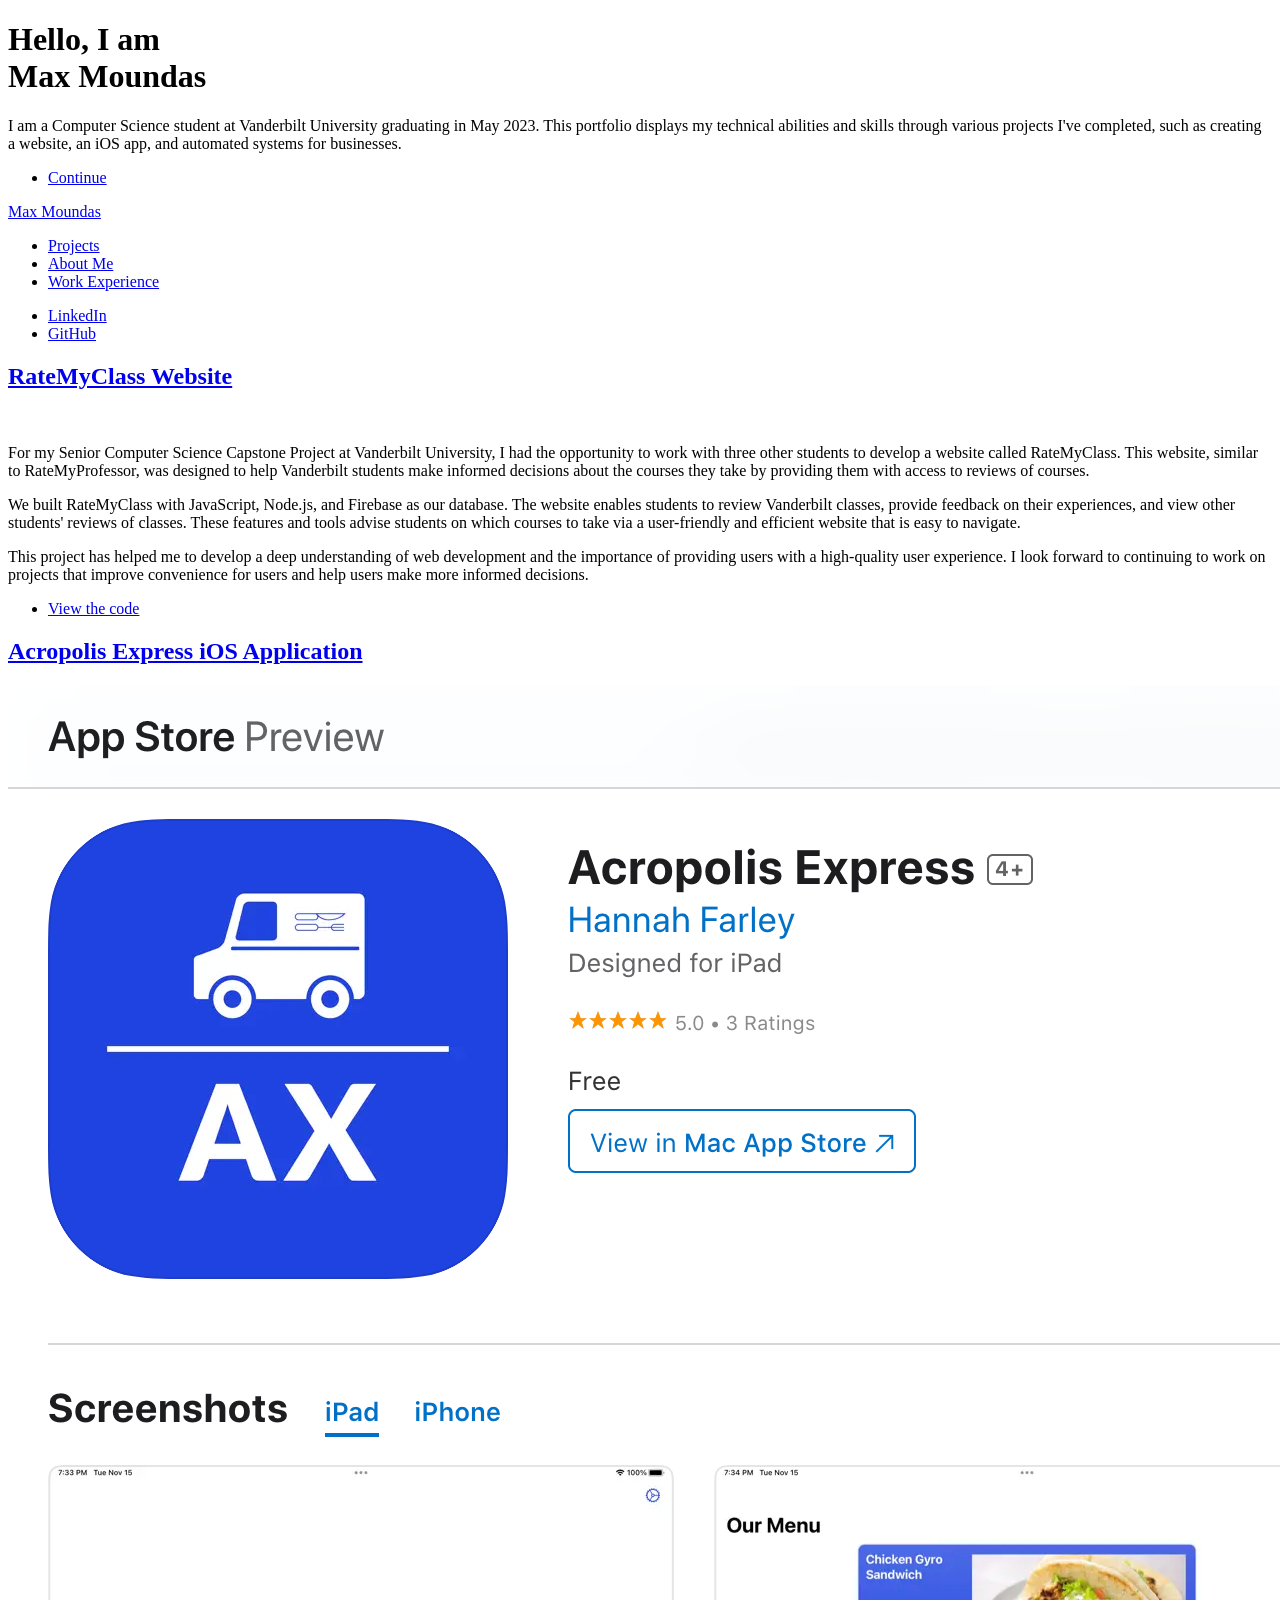
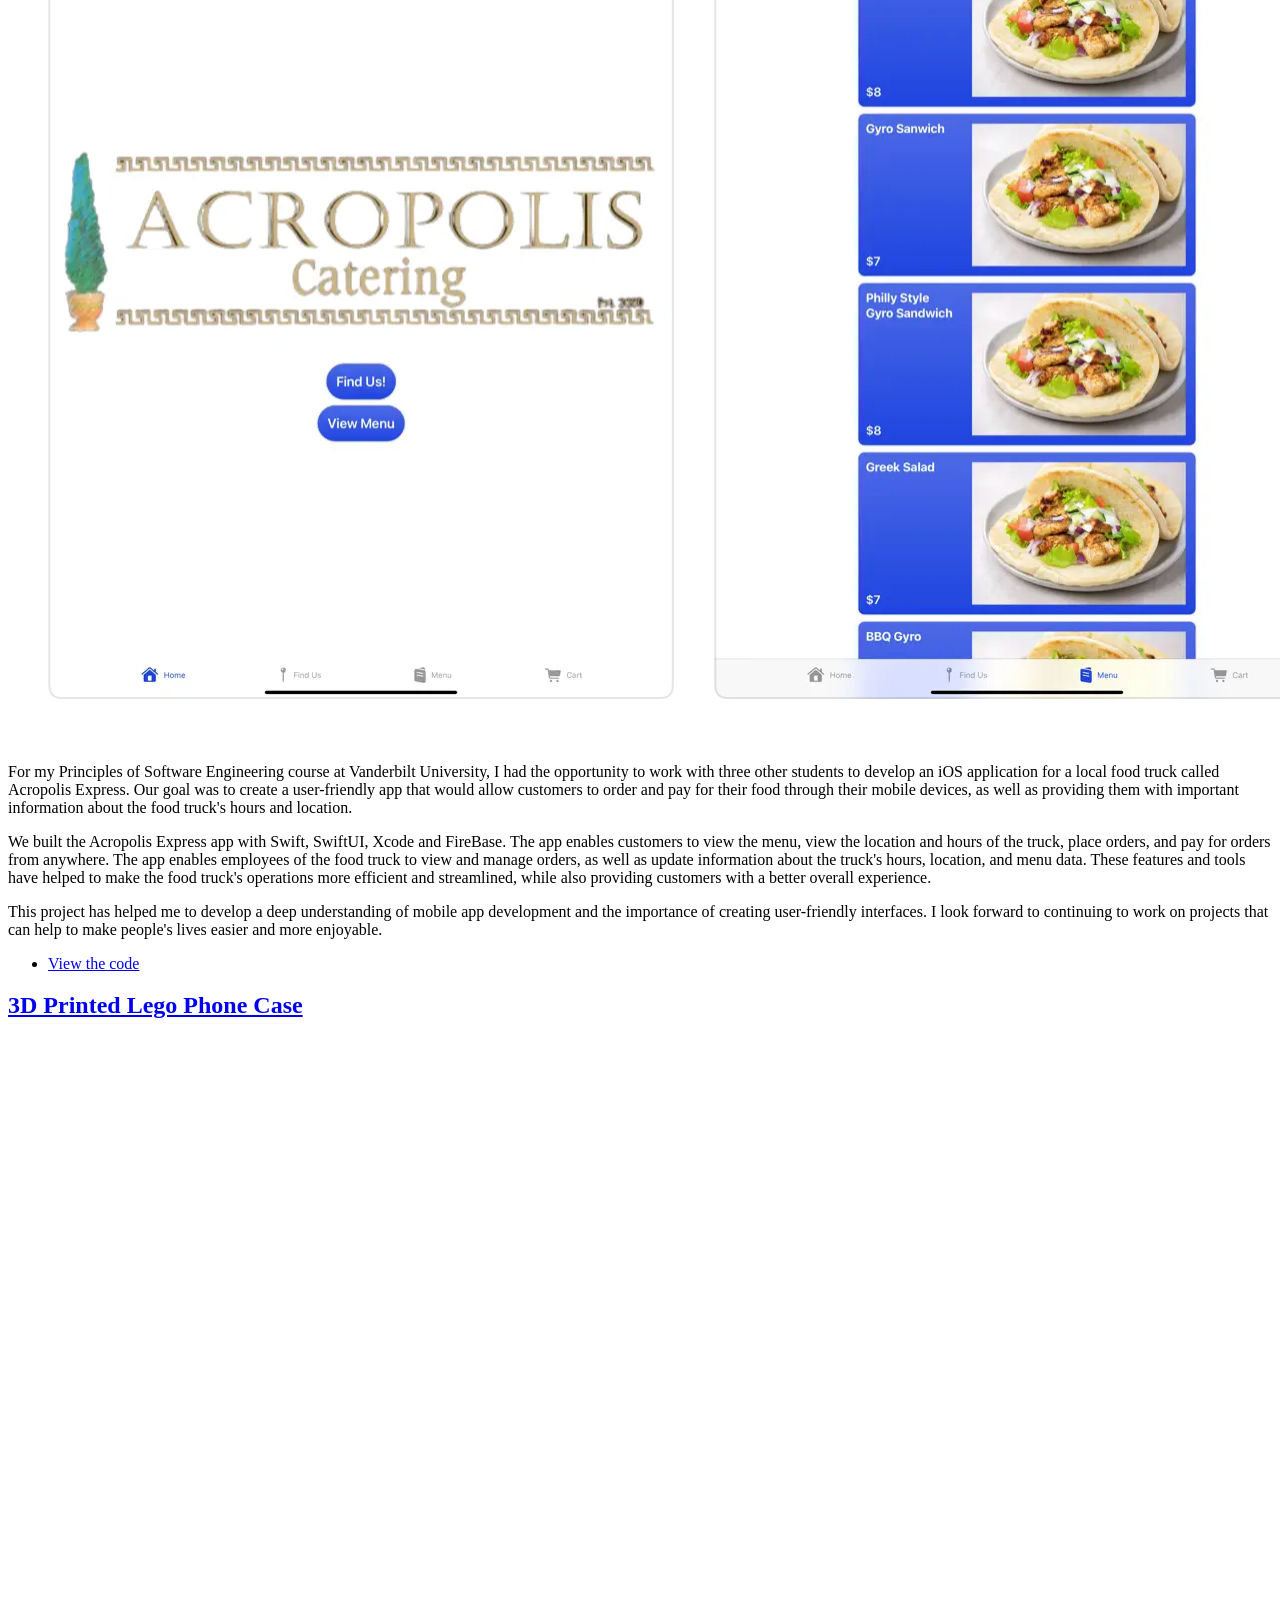
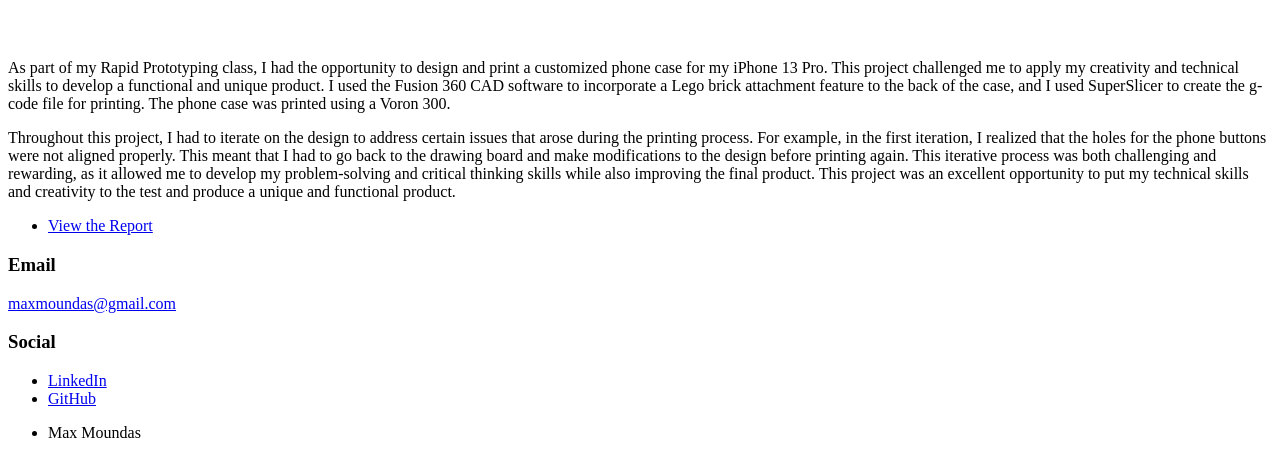
==== index.html @ 49ea4715 "formatted CAD and improved wording" ====
<!DOCTYPE HTML>
<!--
	Massively by HTML5 UP
	html5up.net | @ajlkn
	Free for personal and commercial use under the CCA 3.0 license (html5up.net/license)
-->
<html>
	<head>
		<title>Max Moundas</title>
		<meta charset="utf-8" />
		<meta name="viewport" content="width=device-width, initial-scale=1, user-scalable=no" />
		<link rel="stylesheet" href="assets/css/main.css" />
		<noscript><link rel="stylesheet" href="assets/css/noscript.css" /></noscript>
	</head>
	<body class="is-preload">

		<!-- Wrapper -->
			<div id="wrapper" class="fade-in">

				<!-- Intro -->
					<div id="intro">
						<h1>Hello, I am<br />
						Max Moundas</h1>
						<p>I am a Computer Science student at Vanderbilt University graduating in May 2023. This portfolio displays my technical abilities and skills through various projects I've completed, such as creating a website, an iOS app, and automated systems for businesses.</p>
						<ul class="actions">
							<li><a href="#header" class="button icon solid solo fa-arrow-down scrolly">Continue</a></li>
						</ul>
					</div>

				<!-- Header -->
					<header id="header">
						<a href="index.html" class="logo">Max Moundas</a>
					</header>

				<!-- Nav -->
					<nav id="nav">
						<ul class="links">
							<li class="active"><a href="index.html">Projects</a></li>
							<li><a href="aboutme.html">About Me</a></li>
							<li><a href="workexperience.html">Work Experience</a></li>
						</ul>
						<ul class="icons">
							<li><a href="https://www.linkedin.com/in/maxmoundas/" class="icon brands fa-linkedin"><span class="label">LinkedIn</span></a></li>
							<li><a href="https://github.com/maxmoundas" class="icon brands fa-github"><span class="label">GitHub</span></a></li>
						</ul>
					</nav>

				<!-- Main -->
					<div id="main">

						<!-- Featured Post -->
							<article class="post featured">
								<header class="major">
									<h2><a href="https://ratemyvandycourse.web.app/">RateMyClass Website</a></h2>
								</header>
								<a href="https://ratemyvandycourse.web.app/" class="image main"><img src="images/RateMyClassScreenShot.png" alt="" /></a>
								<p>For my Senior Computer Science Capstone Project at Vanderbilt University, I had the opportunity to work with three other students to develop a website called RateMyClass. This website, similar to RateMyProfessor, was designed to help Vanderbilt students make informed decisions about the courses they take by providing them with access to reviews of courses.</p>
								<p>We built RateMyClass with JavaScript, Node.js, and Firebase as our database. The website enables students to review Vanderbilt classes, provide feedback on their experiences, and view other students' reviews of classes. These features and tools advise students on which courses to take via a user-friendly and efficient website that is easy to navigate.</p>
								<p>This project has helped me to develop a deep understanding of web development and the importance of providing users with a high-quality user experience. I look forward to continuing to work on projects that improve convenience for users and help users make more informed decisions.</p>
								<ul class="actions special">
									<li><a href="https://github.com/alypriolo/ratemyclass" class="button large">View the code</a></li>
								</ul>
							</article>

							<article class="post featured">
								<header class="major">
									<h2><a href="https://apps.apple.com/us/app/acropolis-express/id6444456613">Acropolis Express iOS Application</a></h2>
								</header>
								<a href="https://apps.apple.com/us/app/acropolis-express/id6444456613" class="image main"><img src="images/AcropolisExpressScreenShot.png" alt="" /></a>
								<p>For my Principles of Software Engineering course at Vanderbilt University, I had the opportunity to work with three other students to develop an iOS application for a local food truck called Acropolis Express. Our goal was to create a user-friendly app that would allow customers to order and pay for their food through their mobile devices, as well as providing them with important information about the food truck's hours and location.</p>
								<p>We built the Acropolis Express app with Swift, SwiftUI, Xcode and FireBase. The app enables customers to view the menu, view the location and hours of the truck, place orders, and pay for orders from anywhere. The app enables employees of the food truck to view and manage orders, as well as update information about the truck's hours, location, and menu data. These features and tools have helped to make the food truck's operations more efficient and streamlined, while also providing customers with a better overall experience.</p>
								<p>This project has helped me to develop a deep understanding of mobile app development and the importance of creating user-friendly interfaces. I look forward to continuing to work on projects that can help to make people's lives easier and more enjoyable.</p>
								<ul class="actions special">
									<li><a href="https://github.com/hfarley/Acropolis_Express_App" class="button large">View the code</a></li>
								</ul>
							</article>

							<article class="post featured">
								<header class="major">
									<h2><a href="https://docs.google.com/document/d/10LtZN_5JZaKkU7zZ_h1ALImZMbZZ4rfSUXHyV67yvjk/edit?usp=sharing">3D Printed Lego Phone Case</a></h2>
								</header>
								<a class="image main"><iframe src="https://vanderbilt999.autodesk360.com/shares/public/SHd38bfQT1fb47330c992ba8ae84c3491966?mode=embed" width="800" height="600" allowfullscreen="true" webkitallowfullscreen="true" mozallowfullscreen="true"  frameborder="0"></iframe></a>
								<p>As part of my Rapid Prototyping class, I had the opportunity to design and print a customized phone case for my iPhone 13 Pro. This project challenged me to apply my creativity and technical skills to develop a functional and unique product. I used the Fusion 360 CAD software to incorporate a Lego brick attachment feature to the back of the case, and I used SuperSlicer to create the g-code file for printing. The phone case was printed using a Voron 300.</p>
								<p>Throughout this project, I had to iterate on the design to address certain issues that arose during the printing process. For example, in the first iteration, I realized that the holes for the phone buttons were not aligned properly. This meant that I had to go back to the drawing board and make modifications to the design before printing again. This iterative process was both challenging and rewarding, as it allowed me to develop my problem-solving and critical thinking skills while also improving the final product. This project was an excellent opportunity to put my technical skills and creativity to the test and produce a unique and functional product.</p>
								<ul class="actions special">
									<li><a href="https://docs.google.com/document/d/10LtZN_5JZaKkU7zZ_h1ALImZMbZZ4rfSUXHyV67yvjk/edit?usp=sharing" class="button large">View the Report</a></li>
								</ul>
							</article>
					</div>

				<!-- Footer -->
				<footer id="footer">
					<section class="split contact">
						<section>
							<h3>Email</h3>
							<p><a href="mailto:maxmoundas@gmail.com">maxmoundas@gmail.com</a></p>
						</section>
						<section>
							<h3>Social</h3>
							<ul class="icons alt">
								<li><a href="https://www.linkedin.com/in/maxmoundas/" class="icon brands fa-linkedin"><span class="label">LinkedIn</span></a></li>
								<li><a href="https://github.com/maxmoundas" class="icon brands fa-github"><span class="label">GitHub</span></a></li>
							</ul>
						</section>
					</section>
				</footer>

				<!-- Copyright -->
					<div id="copyright">
						<ul><li>Max Moundas</li></ul>
					</div>


		<!-- Scripts -->
			<script src="assets/js/jquery.min.js"></script>
			<script src="assets/js/jquery.scrollex.min.js"></script>
			<script src="assets/js/jquery.scrolly.min.js"></script>
			<script src="assets/js/browser.min.js"></script>
			<script src="assets/js/breakpoints.min.js"></script>
			<script src="assets/js/util.js"></script>
			<script src="assets/js/main.js"></script>

	</body>
</html>
---- assets/css/main.css ----
@import url(fontawesome-all.min.css);
@import url("https://fonts.googleapis.com/css?family=Merriweather:300,700,300italic,700italic|Source+Sans+Pro:900");

/*
	Massively by HTML5 UP
	html5up.net | @ajlkn
	Free for personal and commercial use under the CCA 3.0 license (html5up.net/license)
*/

html, body, div, span, applet, object,
iframe, h1, h2, h3, h4, h5, h6, p, blockquote,
pre, a, abbr, acronym, address, big, cite,
code, del, dfn, em, img, ins, kbd, q, s, samp,
small, strike, strong, sub, sup, tt, var, b,
u, i, center, dl, dt, dd, ol, ul, li, fieldset,
form, label, legend, table, caption, tbody,
tfoot, thead, tr, th, td, article, aside,
canvas, details, embed, figure, figcaption,
footer, header, hgroup, menu, nav, output, ruby,
section, summary, time, mark, audio, video {
	margin: 0;
	padding: 0;
	border: 0;
	font-size: 100%;
	font: inherit;
	vertical-align: baseline;}

article, aside, details, figcaption, figure,
footer, header, hgroup, menu, nav, section {
	display: block;}

body {
	line-height: 1;
}

ol, ul {
	list-style: none;
}

blockquote, q {
	quotes: none;
}

	blockquote:before, blockquote:after, q:before, q:after {
		content: '';
		content: none;
	}

table {
	border-collapse: collapse;
	border-spacing: 0;
}

body {
	-webkit-text-size-adjust: none;
}

mark {
	background-color: transparent;
	color: inherit;
}

input::-moz-focus-inner {
	border: 0;
	padding: 0;
}

input, select, textarea {
	-moz-appearance: none;
	-webkit-appearance: none;
	-ms-appearance: none;
	appearance: none;
}

/* Basic */

	@-ms-viewport {
		width: device-width;
	}

	body {
		-ms-overflow-style: scrollbar;
	}

	@media screen and (max-width: 480px) {

		html, body {
			min-width: 320px;
		}

	}

	html {
		box-sizing: border-box;
	}

	*, *:before, *:after {
		box-sizing: inherit;
	}

	body {
		background-color: #1e252d;
	}

		body.is-preload *, body.is-preload *:before, body.is-preload *:after {
			-moz-animation: none !important;
			-webkit-animation: none !important;
			-ms-animation: none !important;
			animation: none !important;
			-moz-transition: none !important;
			-webkit-transition: none !important;
			-ms-transition: none !important;
			transition: none !important;
		}

/* Type */

	html {
		font-size: 16pt;
	}

		@media screen and (max-width: 1680px) {

			html {
				font-size: 12pt;
			}

		}

		@media screen and (max-width: 1280px) {

			html {
				font-size: 11pt;
			}

		}

		@media screen and (max-width: 360px) {

			html {
				font-size: 10pt;
			}

		}

	body {
		color: #212931;
	}

	body, input, select, textarea {
		font-family: "Merriweather", Georgia, serif;
		font-weight: 300;
		font-size: 1rem;
		line-height: 2.375;
	}

	a {
		-moz-transition: color 0.2s ease-in-out, background-color 0.2s ease-in-out, border-color 0.2s ease-in-out, box-shadow 0.2s ease-in-out;
		-webkit-transition: color 0.2s ease-in-out, background-color 0.2s ease-in-out, border-color 0.2s ease-in-out, box-shadow 0.2s ease-in-out;
		-ms-transition: color 0.2s ease-in-out, background-color 0.2s ease-in-out, border-color 0.2s ease-in-out, box-shadow 0.2s ease-in-out;
		transition: color 0.2s ease-in-out, background-color 0.2s ease-in-out, border-color 0.2s ease-in-out, box-shadow 0.2s ease-in-out;
		border-bottom: dotted 1px;
		text-decoration: none;
	}

		a:hover {
			border-bottom-color: transparent;
		}

	strong, b {
		font-weight: 600;
	}

	em, i {
		font-style: italic;
	}

	p {
		text-align: justify;
		margin: 0 0 2rem 0;
	}

	h1, h2, h3, h4, h5, h6 {
		font-family: "Source Sans Pro", Helvetica, sans-serif;
		font-weight: 900;
		line-height: 1.5;
		letter-spacing: 0.075em;
		text-transform: uppercase;
		margin: 0 0 1rem 0;
	}

		h1 a, h2 a, h3 a, h4 a, h5 a, h6 a {
			border-bottom: 0;
			color: inherit;
			text-decoration: none;
		}

	h1 {
		font-size: 4rem;
		line-height: 1.1;
		margin: 0 0 2rem 0;
	}

	h2 {
		font-size: 1.75rem;
		line-height: 1.3;
		margin: 0 0 1.5rem 0;
	}

	h3 {
		font-size: 1.25rem;
		margin: 0 0 1.5rem 0;
	}

	h4 {
		font-size: 1rem;
	}

	h5 {
		font-size: 0.9rem;
	}

	h6 {
		font-size: 0.8rem;
	}

	sub {
		font-size: 0.8rem;
		position: relative;
		top: 0.5rem;
	}

	sup {
		font-size: 0.8rem;
		position: relative;
		top: -0.5rem;
	}

	blockquote {
		border-left: solid 4px;
		font-style: italic;
		margin: 0 0 2rem 0;
		padding: 0.5rem 0 0.5rem 2rem;
	}

	code {
		border: solid 2px;
		font-family: "Courier New", monospace;
		font-size: 0.9rem;
		margin: 0 0.25rem;
		padding: 0.25rem 0.65rem;
	}

	pre {
		-webkit-overflow-scrolling: touch;
		font-family: "Courier New", monospace;
		font-size: 0.9rem;
		margin: 0 0 2rem 0;
	}

		pre code {
			display: block;
			line-height: 1.75;
			padding: 1rem 1.5rem;
			overflow-x: auto;
		}

	hr {
		border: 0;
		border-bottom: solid 2px;
		margin: 3rem 0;
	}

		hr.major {
			margin: 5rem 0;
		}

	.align-left {
		text-align: left;
	}

	.align-center {
		text-align: center;
	}

	.align-right {
		text-align: right;
	}

	input, select, textarea {
		color: #212931;
	}

	a {
		color: #212931;
		border-bottom-color: rgba(33, 41, 49, 0.5);
	}

		a:hover {
			border-bottom-color: transparent;
			color: #18bfef !important;
		}

	strong, b {
		color: #212931;
	}

	h1, h2, h3, h4, h5, h6 {
		color: #212931;
	}

	blockquote {
		border-left-color: #eeeeee;
	}

	code {
		background: rgba(220, 220, 220, 0.25);
		border-color: #eeeeee;
	}

	hr {
		border-bottom-color: #eeeeee;
	}

/* Row */

	.row {
		display: flex;
		flex-wrap: wrap;
		box-sizing: border-box;
		align-items: stretch;
	}

		.row > * {
			box-sizing: border-box;
		}

		.row.gtr-uniform > * > :last-child {
			margin-bottom: 0;
		}

		.row.aln-left {
			justify-content: flex-start;
		}

		.row.aln-center {
			justify-content: center;
		}

		.row.aln-right {
			justify-content: flex-end;
		}

		.row.aln-top {
			align-items: flex-start;
		}

		.row.aln-middle {
			align-items: center;
		}

		.row.aln-bottom {
			align-items: flex-end;
		}

		.row > .imp {
			order: -1;
		}

		.row > .col-1 {
			width: 8.33333%;
		}

		.row > .off-1 {
			margin-left: 8.33333%;
		}

		.row > .col-2 {
			width: 16.66667%;
		}

		.row > .off-2 {
			margin-left: 16.66667%;
		}

		.row > .col-3 {
			width: 25%;
		}

		.row > .off-3 {
			margin-left: 25%;
		}

		.row > .col-4 {
			width: 33.33333%;
		}

		.row > .off-4 {
			margin-left: 33.33333%;
		}

		.row > .col-5 {
			width: 41.66667%;
		}

		.row > .off-5 {
			margin-left: 41.66667%;
		}

		.row > .col-6 {
			width: 50%;
		}

		.row > .off-6 {
			margin-left: 50%;
		}

		.row > .col-7 {
			width: 58.33333%;
		}

		.row > .off-7 {
			margin-left: 58.33333%;
		}

		.row > .col-8 {
			width: 66.66667%;
		}

		.row > .off-8 {
			margin-left: 66.66667%;
		}

		.row > .col-9 {
			width: 75%;
		}

		.row > .off-9 {
			margin-left: 75%;
		}

		.row > .col-10 {
			width: 83.33333%;
		}

		.row > .off-10 {
			margin-left: 83.33333%;
		}

		.row > .col-11 {
			width: 91.66667%;
		}

		.row > .off-11 {
			margin-left: 91.66667%;
		}

		.row > .col-12 {
			width: 100%;
		}

		.row > .off-12 {
			margin-left: 100%;
		}

		.row.gtr-0 {
			margin-top: 0;
			margin-left: 0rem;
		}

			.row.gtr-0 > * {
				padding: 0 0 0 0rem;
			}

			.row.gtr-0.gtr-uniform {
				margin-top: 0rem;
			}

				.row.gtr-0.gtr-uniform > * {
					padding-top: 0rem;
				}

		.row.gtr-25 {
			margin-top: 0;
			margin-left: -0.375rem;
		}

			.row.gtr-25 > * {
				padding: 0 0 0 0.375rem;
			}

			.row.gtr-25.gtr-uniform {
				margin-top: -0.375rem;
			}

				.row.gtr-25.gtr-uniform > * {
					padding-top: 0.375rem;
				}

		.row.gtr-50 {
			margin-top: 0;
			margin-left: -0.75rem;
		}

			.row.gtr-50 > * {
				padding: 0 0 0 0.75rem;
			}

			.row.gtr-50.gtr-uniform {
				margin-top: -0.75rem;
			}

				.row.gtr-50.gtr-uniform > * {
					padding-top: 0.75rem;
				}

		.row {
			margin-top: 0;
			margin-left: -1.5rem;
		}

			.row > * {
				padding: 0 0 0 1.5rem;
			}

			.row.gtr-uniform {
				margin-top: -1.5rem;
			}

				.row.gtr-uniform > * {
					padding-top: 1.5rem;
				}

		.row.gtr-150 {
			margin-top: 0;
			margin-left: -2.25rem;
		}

			.row.gtr-150 > * {
				padding: 0 0 0 2.25rem;
			}

			.row.gtr-150.gtr-uniform {
				margin-top: -2.25rem;
			}

				.row.gtr-150.gtr-uniform > * {
					padding-top: 2.25rem;
				}

		.row.gtr-200 {
			margin-top: 0;
			margin-left: -3rem;
		}

			.row.gtr-200 > * {
				padding: 0 0 0 3rem;
			}

			.row.gtr-200.gtr-uniform {
				margin-top: -3rem;
			}

				.row.gtr-200.gtr-uniform > * {
					padding-top: 3rem;
				}

		@media screen and (max-width: 1680px) {

			.row {
				display: flex;
				flex-wrap: wrap;
				box-sizing: border-box;
				align-items: stretch;
			}

				.row > * {
					box-sizing: border-box;
				}

				.row.gtr-uniform > * > :last-child {
					margin-bottom: 0;
				}

				.row.aln-left {
					justify-content: flex-start;
				}

				.row.aln-center {
					justify-content: center;
				}

				.row.aln-right {
					justify-content: flex-end;
				}

				.row.aln-top {
					align-items: flex-start;
				}

				.row.aln-middle {
					align-items: center;
				}

				.row.aln-bottom {
					align-items: flex-end;
				}

				.row > .imp-xlarge {
					order: -1;
				}

				.row > .col-1-xlarge {
					width: 8.33333%;
				}

				.row > .off-1-xlarge {
					margin-left: 8.33333%;
				}

				.row > .col-2-xlarge {
					width: 16.66667%;
				}

				.row > .off-2-xlarge {
					margin-left: 16.66667%;
				}

				.row > .col-3-xlarge {
					width: 25%;
				}

				.row > .off-3-xlarge {
					margin-left: 25%;
				}

				.row > .col-4-xlarge {
					width: 33.33333%;
				}

				.row > .off-4-xlarge {
					margin-left: 33.33333%;
				}

				.row > .col-5-xlarge {
					width: 41.66667%;
				}

				.row > .off-5-xlarge {
					margin-left: 41.66667%;
				}

				.row > .col-6-xlarge {
					width: 50%;
				}

				.row > .off-6-xlarge {
					margin-left: 50%;
				}

				.row > .col-7-xlarge {
					width: 58.33333%;
				}

				.row > .off-7-xlarge {
					margin-left: 58.33333%;
				}

				.row > .col-8-xlarge {
					width: 66.66667%;
				}

				.row > .off-8-xlarge {
					margin-left: 66.66667%;
				}

				.row > .col-9-xlarge {
					width: 75%;
				}

				.row > .off-9-xlarge {
					margin-left: 75%;
				}

				.row > .col-10-xlarge {
					width: 83.33333%;
				}

				.row > .off-10-xlarge {
					margin-left: 83.33333%;
				}

				.row > .col-11-xlarge {
					width: 91.66667%;
				}

				.row > .off-11-xlarge {
					margin-left: 91.66667%;
				}

				.row > .col-12-xlarge {
					width: 100%;
				}

				.row > .off-12-xlarge {
					margin-left: 100%;
				}

				.row.gtr-0 {
					margin-top: 0;
					margin-left: 0rem;
				}

					.row.gtr-0 > * {
						padding: 0 0 0 0rem;
					}

					.row.gtr-0.gtr-uniform {
						margin-top: 0rem;
					}

						.row.gtr-0.gtr-uniform > * {
							padding-top: 0rem;
						}

				.row.gtr-25 {
					margin-top: 0;
					margin-left: -0.375rem;
				}

					.row.gtr-25 > * {
						padding: 0 0 0 0.375rem;
					}

					.row.gtr-25.gtr-uniform {
						margin-top: -0.375rem;
					}

						.row.gtr-25.gtr-uniform > * {
							padding-top: 0.375rem;
						}

				.row.gtr-50 {
					margin-top: 0;
					margin-left: -0.75rem;
				}

					.row.gtr-50 > * {
						padding: 0 0 0 0.75rem;
					}

					.row.gtr-50.gtr-uniform {
						margin-top: -0.75rem;
					}

						.row.gtr-50.gtr-uniform > * {
							padding-top: 0.75rem;
						}

				.row {
					margin-top: 0;
					margin-left: -1.5rem;
				}

					.row > * {
						padding: 0 0 0 1.5rem;
					}

					.row.gtr-uniform {
						margin-top: -1.5rem;
					}

						.row.gtr-uniform > * {
							padding-top: 1.5rem;
						}

				.row.gtr-150 {
					margin-top: 0;
					margin-left: -2.25rem;
				}

					.row.gtr-150 > * {
						padding: 0 0 0 2.25rem;
					}

					.row.gtr-150.gtr-uniform {
						margin-top: -2.25rem;
					}

						.row.gtr-150.gtr-uniform > * {
							padding-top: 2.25rem;
						}

				.row.gtr-200 {
					margin-top: 0;
					margin-left: -3rem;
				}

					.row.gtr-200 > * {
						padding: 0 0 0 3rem;
					}

					.row.gtr-200.gtr-uniform {
						margin-top: -3rem;
					}

						.row.gtr-200.gtr-uniform > * {
							padding-top: 3rem;
						}

		}

		@media screen and (max-width: 1280px) {

			.row {
				display: flex;
				flex-wrap: wrap;
				box-sizing: border-box;
				align-items: stretch;
			}

				.row > * {
					box-sizing: border-box;
				}

				.row.gtr-uniform > * > :last-child {
					margin-bottom: 0;
				}

				.row.aln-left {
					justify-content: flex-start;
				}

				.row.aln-center {
					justify-content: center;
				}

				.row.aln-right {
					justify-content: flex-end;
				}

				.row.aln-top {
					align-items: flex-start;
				}

				.row.aln-middle {
					align-items: center;
				}

				.row.aln-bottom {
					align-items: flex-end;
				}

				.row > .imp-large {
					order: -1;
				}

				.row > .col-1-large {
					width: 8.33333%;
				}

				.row > .off-1-large {
					margin-left: 8.33333%;
				}

				.row > .col-2-large {
					width: 16.66667%;
				}

				.row > .off-2-large {
					margin-left: 16.66667%;
				}

				.row > .col-3-large {
					width: 25%;
				}

				.row > .off-3-large {
					margin-left: 25%;
				}

				.row > .col-4-large {
					width: 33.33333%;
				}

				.row > .off-4-large {
					margin-left: 33.33333%;
				}

				.row > .col-5-large {
					width: 41.66667%;
				}

				.row > .off-5-large {
					margin-left: 41.66667%;
				}

				.row > .col-6-large {
					width: 50%;
				}

				.row > .off-6-large {
					margin-left: 50%;
				}

				.row > .col-7-large {
					width: 58.33333%;
				}

				.row > .off-7-large {
					margin-left: 58.33333%;
				}

				.row > .col-8-large {
					width: 66.66667%;
				}

				.row > .off-8-large {
					margin-left: 66.66667%;
				}

				.row > .col-9-large {
					width: 75%;
				}

				.row > .off-9-large {
					margin-left: 75%;
				}

				.row > .col-10-large {
					width: 83.33333%;
				}

				.row > .off-10-large {
					margin-left: 83.33333%;
				}

				.row > .col-11-large {
					width: 91.66667%;
				}

				.row > .off-11-large {
					margin-left: 91.66667%;
				}

				.row > .col-12-large {
					width: 100%;
				}

				.row > .off-12-large {
					margin-left: 100%;
				}

				.row.gtr-0 {
					margin-top: 0;
					margin-left: 0rem;
				}

					.row.gtr-0 > * {
						padding: 0 0 0 0rem;
					}

					.row.gtr-0.gtr-uniform {
						margin-top: 0rem;
					}

						.row.gtr-0.gtr-uniform > * {
							padding-top: 0rem;
						}

				.row.gtr-25 {
					margin-top: 0;
					margin-left: -0.375rem;
				}

					.row.gtr-25 > * {
						padding: 0 0 0 0.375rem;
					}

					.row.gtr-25.gtr-uniform {
						margin-top: -0.375rem;
					}

						.row.gtr-25.gtr-uniform > * {
							padding-top: 0.375rem;
						}

				.row.gtr-50 {
					margin-top: 0;
					margin-left: -0.75rem;
				}

					.row.gtr-50 > * {
						padding: 0 0 0 0.75rem;
					}

					.row.gtr-50.gtr-uniform {
						margin-top: -0.75rem;
					}

						.row.gtr-50.gtr-uniform > * {
							padding-top: 0.75rem;
						}

				.row {
					margin-top: 0;
					margin-left: -1.5rem;
				}

					.row > * {
						padding: 0 0 0 1.5rem;
					}

					.row.gtr-uniform {
						margin-top: -1.5rem;
					}

						.row.gtr-uniform > * {
							padding-top: 1.5rem;
						}

				.row.gtr-150 {
					margin-top: 0;
					margin-left: -2.25rem;
				}

					.row.gtr-150 > * {
						padding: 0 0 0 2.25rem;
					}

					.row.gtr-150.gtr-uniform {
						margin-top: -2.25rem;
					}

						.row.gtr-150.gtr-uniform > * {
							padding-top: 2.25rem;
						}

				.row.gtr-200 {
					margin-top: 0;
					margin-left: -3rem;
				}

					.row.gtr-200 > * {
						padding: 0 0 0 3rem;
					}

					.row.gtr-200.gtr-uniform {
						margin-top: -3rem;
					}

						.row.gtr-200.gtr-uniform > * {
							padding-top: 3rem;
						}

		}

		@media screen and (max-width: 980px) {

			.row {
				display: flex;
				flex-wrap: wrap;
				box-sizing: border-box;
				align-items: stretch;
			}

				.row > * {
					box-sizing: border-box;
				}

				.row.gtr-uniform > * > :last-child {
					margin-bottom: 0;
				}

				.row.aln-left {
					justify-content: flex-start;
				}

				.row.aln-center {
					justify-content: center;
				}

				.row.aln-right {
					justify-content: flex-end;
				}

				.row.aln-top {
					align-items: flex-start;
				}

				.row.aln-middle {
					align-items: center;
				}

				.row.aln-bottom {
					align-items: flex-end;
				}

				.row > .imp-medium {
					order: -1;
				}

				.row > .col-1-medium {
					width: 8.33333%;
				}

				.row > .off-1-medium {
					margin-left: 8.33333%;
				}

				.row > .col-2-medium {
					width: 16.66667%;
				}

				.row > .off-2-medium {
					margin-left: 16.66667%;
				}

				.row > .col-3-medium {
					width: 25%;
				}

				.row > .off-3-medium {
					margin-left: 25%;
				}

				.row > .col-4-medium {
					width: 33.33333%;
				}

				.row > .off-4-medium {
					margin-left: 33.33333%;
				}

				.row > .col-5-medium {
					width: 41.66667%;
				}

				.row > .off-5-medium {
					margin-left: 41.66667%;
				}

				.row > .col-6-medium {
					width: 50%;
				}

				.row > .off-6-medium {
					margin-left: 50%;
				}

				.row > .col-7-medium {
					width: 58.33333%;
				}

				.row > .off-7-medium {
					margin-left: 58.33333%;
				}

				.row > .col-8-medium {
					width: 66.66667%;
				}

				.row > .off-8-medium {
					margin-left: 66.66667%;
				}

				.row > .col-9-medium {
					width: 75%;
				}

				.row > .off-9-medium {
					margin-left: 75%;
				}

				.row > .col-10-medium {
					width: 83.33333%;
				}

				.row > .off-10-medium {
					margin-left: 83.33333%;
				}

				.row > .col-11-medium {
					width: 91.66667%;
				}

				.row > .off-11-medium {
					margin-left: 91.66667%;
				}

				.row > .col-12-medium {
					width: 100%;
				}

				.row > .off-12-medium {
					margin-left: 100%;
				}

				.row.gtr-0 {
					margin-top: 0;
					margin-left: 0rem;
				}

					.row.gtr-0 > * {
						padding: 0 0 0 0rem;
					}

					.row.gtr-0.gtr-uniform {
						margin-top: 0rem;
					}

						.row.gtr-0.gtr-uniform > * {
							padding-top: 0rem;
						}

				.row.gtr-25 {
					margin-top: 0;
					margin-left: -0.375rem;
				}

					.row.gtr-25 > * {
						padding: 0 0 0 0.375rem;
					}

					.row.gtr-25.gtr-uniform {
						margin-top: -0.375rem;
					}

						.row.gtr-25.gtr-uniform > * {
							padding-top: 0.375rem;
						}

				.row.gtr-50 {
					margin-top: 0;
					margin-left: -0.75rem;
				}

					.row.gtr-50 > * {
						padding: 0 0 0 0.75rem;
					}

					.row.gtr-50.gtr-uniform {
						margin-top: -0.75rem;
					}

						.row.gtr-50.gtr-uniform > * {
							padding-top: 0.75rem;
						}

				.row {
					margin-top: 0;
					margin-left: -1.5rem;
				}

					.row > * {
						padding: 0 0 0 1.5rem;
					}

					.row.gtr-uniform {
						margin-top: -1.5rem;
					}

						.row.gtr-uniform > * {
							padding-top: 1.5rem;
						}

				.row.gtr-150 {
					margin-top: 0;
					margin-left: -2.25rem;
				}

					.row.gtr-150 > * {
						padding: 0 0 0 2.25rem;
					}

					.row.gtr-150.gtr-uniform {
						margin-top: -2.25rem;
					}

						.row.gtr-150.gtr-uniform > * {
							padding-top: 2.25rem;
						}

				.row.gtr-200 {
					margin-top: 0;
					margin-left: -3rem;
				}

					.row.gtr-200 > * {
						padding: 0 0 0 3rem;
					}

					.row.gtr-200.gtr-uniform {
						margin-top: -3rem;
					}

						.row.gtr-200.gtr-uniform > * {
							padding-top: 3rem;
						}

		}

		@media screen and (max-width: 736px) {

			.row {
				display: flex;
				flex-wrap: wrap;
				box-sizing: border-box;
				align-items: stretch;
			}

				.row > * {
					box-sizing: border-box;
				}

				.row.gtr-uniform > * > :last-child {
					margin-bottom: 0;
				}

				.row.aln-left {
					justify-content: flex-start;
				}

				.row.aln-center {
					justify-content: center;
				}

				.row.aln-right {
					justify-content: flex-end;
				}

				.row.aln-top {
					align-items: flex-start;
				}

				.row.aln-middle {
					align-items: center;
				}

				.row.aln-bottom {
					align-items: flex-end;
				}

				.row > .imp-small {
					order: -1;
				}

				.row > .col-1-small {
					width: 8.33333%;
				}

				.row > .off-1-small {
					margin-left: 8.33333%;
				}

				.row > .col-2-small {
					width: 16.66667%;
				}

				.row > .off-2-small {
					margin-left: 16.66667%;
				}

				.row > .col-3-small {
					width: 25%;
				}

				.row > .off-3-small {
					margin-left: 25%;
				}

				.row > .col-4-small {
					width: 33.33333%;
				}

				.row > .off-4-small {
					margin-left: 33.33333%;
				}

				.row > .col-5-small {
					width: 41.66667%;
				}

				.row > .off-5-small {
					margin-left: 41.66667%;
				}

				.row > .col-6-small {
					width: 50%;
				}

				.row > .off-6-small {
					margin-left: 50%;
				}

				.row > .col-7-small {
					width: 58.33333%;
				}

				.row > .off-7-small {
					margin-left: 58.33333%;
				}

				.row > .col-8-small {
					width: 66.66667%;
				}

				.row > .off-8-small {
					margin-left: 66.66667%;
				}

				.row > .col-9-small {
					width: 75%;
				}

				.row > .off-9-small {
					margin-left: 75%;
				}

				.row > .col-10-small {
					width: 83.33333%;
				}

				.row > .off-10-small {
					margin-left: 83.33333%;
				}

				.row > .col-11-small {
					width: 91.66667%;
				}

				.row > .off-11-small {
					margin-left: 91.66667%;
				}

				.row > .col-12-small {
					width: 100%;
				}

				.row > .off-12-small {
					margin-left: 100%;
				}

				.row.gtr-0 {
					margin-top: 0;
					margin-left: 0rem;
				}

					.row.gtr-0 > * {
						padding: 0 0 0 0rem;
					}

					.row.gtr-0.gtr-uniform {
						margin-top: 0rem;
					}

						.row.gtr-0.gtr-uniform > * {
							padding-top: 0rem;
						}

				.row.gtr-25 {
					margin-top: 0;
					margin-left: -0.375rem;
				}

					.row.gtr-25 > * {
						padding: 0 0 0 0.375rem;
					}

					.row.gtr-25.gtr-uniform {
						margin-top: -0.375rem;
					}

						.row.gtr-25.gtr-uniform > * {
							padding-top: 0.375rem;
						}

				.row.gtr-50 {
					margin-top: 0;
					margin-left: -0.75rem;
				}

					.row.gtr-50 > * {
						padding: 0 0 0 0.75rem;
					}

					.row.gtr-50.gtr-uniform {
						margin-top: -0.75rem;
					}

						.row.gtr-50.gtr-uniform > * {
							padding-top: 0.75rem;
						}

				.row {
					margin-top: 0;
					margin-left: -1.5rem;
				}

					.row > * {
						padding: 0 0 0 1.5rem;
					}

					.row.gtr-uniform {
						margin-top: -1.5rem;
					}

						.row.gtr-uniform > * {
							padding-top: 1.5rem;
						}

				.row.gtr-150 {
					margin-top: 0;
					margin-left: -2.25rem;
				}

					.row.gtr-150 > * {
						padding: 0 0 0 2.25rem;
					}

					.row.gtr-150.gtr-uniform {
						margin-top: -2.25rem;
					}

						.row.gtr-150.gtr-uniform > * {
							padding-top: 2.25rem;
						}

				.row.gtr-200 {
					margin-top: 0;
					margin-left: -3rem;
				}

					.row.gtr-200 > * {
						padding: 0 0 0 3rem;
					}

					.row.gtr-200.gtr-uniform {
						margin-top: -3rem;
					}

						.row.gtr-200.gtr-uniform > * {
							padding-top: 3rem;
						}

		}

		@media screen and (max-width: 480px) {

			.row {
				display: flex;
				flex-wrap: wrap;
				box-sizing: border-box;
				align-items: stretch;
			}

				.row > * {
					box-sizing: border-box;
				}

				.row.gtr-uniform > * > :last-child {
					margin-bottom: 0;
				}

				.row.aln-left {
					justify-content: flex-start;
				}

				.row.aln-center {
					justify-content: center;
				}

				.row.aln-right {
					justify-content: flex-end;
				}

				.row.aln-top {
					align-items: flex-start;
				}

				.row.aln-middle {
					align-items: center;
				}

				.row.aln-bottom {
					align-items: flex-end;
				}

				.row > .imp-xsmall {
					order: -1;
				}

				.row > .col-1-xsmall {
					width: 8.33333%;
				}

				.row > .off-1-xsmall {
					margin-left: 8.33333%;
				}

				.row > .col-2-xsmall {
					width: 16.66667%;
				}

				.row > .off-2-xsmall {
					margin-left: 16.66667%;
				}

				.row > .col-3-xsmall {
					width: 25%;
				}

				.row > .off-3-xsmall {
					margin-left: 25%;
				}

				.row > .col-4-xsmall {
					width: 33.33333%;
				}

				.row > .off-4-xsmall {
					margin-left: 33.33333%;
				}

				.row > .col-5-xsmall {
					width: 41.66667%;
				}

				.row > .off-5-xsmall {
					margin-left: 41.66667%;
				}

				.row > .col-6-xsmall {
					width: 50%;
				}

				.row > .off-6-xsmall {
					margin-left: 50%;
				}

				.row > .col-7-xsmall {
					width: 58.33333%;
				}

				.row > .off-7-xsmall {
					margin-left: 58.33333%;
				}

				.row > .col-8-xsmall {
					width: 66.66667%;
				}

				.row > .off-8-xsmall {
					margin-left: 66.66667%;
				}

				.row > .col-9-xsmall {
					width: 75%;
				}

				.row > .off-9-xsmall {
					margin-left: 75%;
				}

				.row > .col-10-xsmall {
					width: 83.33333%;
				}

				.row > .off-10-xsmall {
					margin-left: 83.33333%;
				}

				.row > .col-11-xsmall {
					width: 91.66667%;
				}

				.row > .off-11-xsmall {
					margin-left: 91.66667%;
				}

				.row > .col-12-xsmall {
					width: 100%;
				}

				.row > .off-12-xsmall {
					margin-left: 100%;
				}

				.row.gtr-0 {
					margin-top: 0;
					margin-left: 0rem;
				}

					.row.gtr-0 > * {
						padding: 0 0 0 0rem;
					}

					.row.gtr-0.gtr-uniform {
						margin-top: 0rem;
					}

						.row.gtr-0.gtr-uniform > * {
							padding-top: 0rem;
						}

				.row.gtr-25 {
					margin-top: 0;
					margin-left: -0.375rem;
				}

					.row.gtr-25 > * {
						padding: 0 0 0 0.375rem;
					}

					.row.gtr-25.gtr-uniform {
						margin-top: -0.375rem;
					}

						.row.gtr-25.gtr-uniform > * {
							padding-top: 0.375rem;
						}

				.row.gtr-50 {
					margin-top: 0;
					margin-left: -0.75rem;
				}

					.row.gtr-50 > * {
						padding: 0 0 0 0.75rem;
					}

					.row.gtr-50.gtr-uniform {
						margin-top: -0.75rem;
					}

						.row.gtr-50.gtr-uniform > * {
							padding-top: 0.75rem;
						}

				.row {
					margin-top: 0;
					margin-left: -1.5rem;
				}

					.row > * {
						padding: 0 0 0 1.5rem;
					}

					.row.gtr-uniform {
						margin-top: -1.5rem;
					}

						.row.gtr-uniform > * {
							padding-top: 1.5rem;
						}

				.row.gtr-150 {
					margin-top: 0;
					margin-left: -2.25rem;
				}

					.row.gtr-150 > * {
						padding: 0 0 0 2.25rem;
					}

					.row.gtr-150.gtr-uniform {
						margin-top: -2.25rem;
					}

						.row.gtr-150.gtr-uniform > * {
							padding-top: 2.25rem;
						}

				.row.gtr-200 {
					margin-top: 0;
					margin-left: -3rem;
				}

					.row.gtr-200 > * {
						padding: 0 0 0 3rem;
					}

					.row.gtr-200.gtr-uniform {
						margin-top: -3rem;
					}

						.row.gtr-200.gtr-uniform > * {
							padding-top: 3rem;
						}

		}

		@media screen and (max-width: 360px) {

			.row {
				display: flex;
				flex-wrap: wrap;
				box-sizing: border-box;
				align-items: stretch;
			}

				.row > * {
					box-sizing: border-box;
				}

				.row.gtr-uniform > * > :last-child {
					margin-bottom: 0;
				}

				.row.aln-left {
					justify-content: flex-start;
				}

				.row.aln-center {
					justify-content: center;
				}

				.row.aln-right {
					justify-content: flex-end;
				}

				.row.aln-top {
					align-items: flex-start;
				}

				.row.aln-middle {
					align-items: center;
				}

				.row.aln-bottom {
					align-items: flex-end;
				}

				.row > .imp-xxsmall {
					order: -1;
				}

				.row > .col-1-xxsmall {
					width: 8.33333%;
				}

				.row > .off-1-xxsmall {
					margin-left: 8.33333%;
				}

				.row > .col-2-xxsmall {
					width: 16.66667%;
				}

				.row > .off-2-xxsmall {
					margin-left: 16.66667%;
				}

				.row > .col-3-xxsmall {
					width: 25%;
				}

				.row > .off-3-xxsmall {
					margin-left: 25%;
				}

				.row > .col-4-xxsmall {
					width: 33.33333%;
				}

				.row > .off-4-xxsmall {
					margin-left: 33.33333%;
				}

				.row > .col-5-xxsmall {
					width: 41.66667%;
				}

				.row > .off-5-xxsmall {
					margin-left: 41.66667%;
				}

				.row > .col-6-xxsmall {
					width: 50%;
				}

				.row > .off-6-xxsmall {
					margin-left: 50%;
				}

				.row > .col-7-xxsmall {
					width: 58.33333%;
				}

				.row > .off-7-xxsmall {
					margin-left: 58.33333%;
				}

				.row > .col-8-xxsmall {
					width: 66.66667%;
				}

				.row > .off-8-xxsmall {
					margin-left: 66.66667%;
				}

				.row > .col-9-xxsmall {
					width: 75%;
				}

				.row > .off-9-xxsmall {
					margin-left: 75%;
				}

				.row > .col-10-xxsmall {
					width: 83.33333%;
				}

				.row > .off-10-xxsmall {
					margin-left: 83.33333%;
				}

				.row > .col-11-xxsmall {
					width: 91.66667%;
				}

				.row > .off-11-xxsmall {
					margin-left: 91.66667%;
				}

				.row > .col-12-xxsmall {
					width: 100%;
				}

				.row > .off-12-xxsmall {
					margin-left: 100%;
				}

				.row.gtr-0 {
					margin-top: 0;
					margin-left: 0rem;
				}

					.row.gtr-0 > * {
						padding: 0 0 0 0rem;
					}

					.row.gtr-0.gtr-uniform {
						margin-top: 0rem;
					}

						.row.gtr-0.gtr-uniform > * {
							padding-top: 0rem;
						}

				.row.gtr-25 {
					margin-top: 0;
					margin-left: -0.375rem;
				}

					.row.gtr-25 > * {
						padding: 0 0 0 0.375rem;
					}

					.row.gtr-25.gtr-uniform {
						margin-top: -0.375rem;
					}

						.row.gtr-25.gtr-uniform > * {
							padding-top: 0.375rem;
						}

				.row.gtr-50 {
					margin-top: 0;
					margin-left: -0.75rem;
				}

					.row.gtr-50 > * {
						padding: 0 0 0 0.75rem;
					}

					.row.gtr-50.gtr-uniform {
						margin-top: -0.75rem;
					}

						.row.gtr-50.gtr-uniform > * {
							padding-top: 0.75rem;
						}

				.row {
					margin-top: 0;
					margin-left: -1.5rem;
				}

					.row > * {
						padding: 0 0 0 1.5rem;
					}

					.row.gtr-uniform {
						margin-top: -1.5rem;
					}

						.row.gtr-uniform > * {
							padding-top: 1.5rem;
						}

				.row.gtr-150 {
					margin-top: 0;
					margin-left: -2.25rem;
				}

					.row.gtr-150 > * {
						padding: 0 0 0 2.25rem;
					}

					.row.gtr-150.gtr-uniform {
						margin-top: -2.25rem;
					}

						.row.gtr-150.gtr-uniform > * {
							padding-top: 2.25rem;
						}

				.row.gtr-200 {
					margin-top: 0;
					margin-left: -3rem;
				}

					.row.gtr-200 > * {
						padding: 0 0 0 3rem;
					}

					.row.gtr-200.gtr-uniform {
						margin-top: -3rem;
					}

						.row.gtr-200.gtr-uniform > * {
							padding-top: 3rem;
						}

		}

/* Box */

	.box {
		border: solid 2px;
		margin-bottom: 2rem;
		padding: 1.5rem;
	}

		.box > :last-child,
		.box > :last-child > :last-child,
		.box > :last-child > :last-child > :last-child {
			margin-bottom: 0;
		}

		.box.alt {
			border: 0;
			border-radius: 0;
			padding: 0;
		}

	.box {
		border-color: #eeeeee;
	}

/* Button */

	input[type="submit"],
	input[type="reset"],
	input[type="button"],
	button,
	.button {
		-moz-appearance: none;
		-webkit-appearance: none;
		-ms-appearance: none;
		appearance: none;
		-moz-transition: background-color 0.2s ease-in-out, box-shadow 0.2s ease-in-out, color 0.2s ease-in-out;
		-webkit-transition: background-color 0.2s ease-in-out, box-shadow 0.2s ease-in-out, color 0.2s ease-in-out;
		-ms-transition: background-color 0.2s ease-in-out, box-shadow 0.2s ease-in-out, color 0.2s ease-in-out;
		transition: background-color 0.2s ease-in-out, box-shadow 0.2s ease-in-out, color 0.2s ease-in-out;
		border: 0;
		border-radius: 0;
		cursor: pointer;
		display: inline-block;
		font-family: "Source Sans Pro", Helvetica, sans-serif;
		font-size: 0.8rem;
		font-weight: 900;
		letter-spacing: 0.075em;
		height: 3rem;
		line-height: 3rem;
		padding: 0 2rem;
		text-align: center;
		text-decoration: none;
		text-transform: uppercase;
		white-space: nowrap;
	}

		input[type="submit"].icon:before,
		input[type="reset"].icon:before,
		input[type="button"].icon:before,
		button.icon:before,
		.button.icon:before {
			margin-right: 0.5rem;
		}

		input[type="submit"].icon.solo,
		input[type="reset"].icon.solo,
		input[type="button"].icon.solo,
		button.icon.solo,
		.button.icon.solo {
			position: relative;
			width: 4rem;
			height: 4rem;
			line-height: 4rem;
			border-radius: 4rem;
			text-indent: 4rem;
			overflow: hidden;
			padding: 0;
			white-space: nowrap;
		}

			input[type="submit"].icon.solo:before,
			input[type="reset"].icon.solo:before,
			input[type="button"].icon.solo:before,
			button.icon.solo:before,
			.button.icon.solo:before {
				position: absolute;
				display: block;
				top: 0;
				left: 0;
				width: inherit;
				height: inherit;
				line-height: inherit;
				font-size: 1.25rem;
				margin-right: 0;
				text-align: center;
				text-indent: 0;
			}

		input[type="submit"].fit,
		input[type="reset"].fit,
		input[type="button"].fit,
		button.fit,
		.button.fit {
			width: 100%;
		}

		input[type="submit"].small,
		input[type="reset"].small,
		input[type="button"].small,
		button.small,
		.button.small {
			font-size: 0.7rem;
			height: 2.5rem;
			line-height: 2.5rem;
			padding: 0 1.5rem;
		}

		input[type="submit"].large,
		input[type="reset"].large,
		input[type="button"].large,
		button.large,
		.button.large {
			font-size: 0.9rem;
			height: 3.5rem;
			line-height: 3.5rem;
			padding: 0 2.75rem;
		}

		@media screen and (max-width: 980px) {

			input[type="submit"],
			input[type="reset"],
			input[type="button"],
			button,
			.button {
				font-size: 0.9rem;
				height: 3.25rem;
				line-height: 3.25rem;
			}

				input[type="submit"].large,
				input[type="reset"].large,
				input[type="button"].large,
				button.large,
				.button.large {
					font-size: 1rem;
					height: 3.75rem;
					line-height: 3.75rem;
				}

		}

		input[type="submit"].disabled, input[type="submit"]:disabled,
		input[type="reset"].disabled,
		input[type="reset"]:disabled,
		input[type="button"].disabled,
		input[type="button"]:disabled,
		button.disabled,
		button:disabled,
		.button.disabled,
		.button:disabled {
			pointer-events: none;
			opacity: 0.25;
		}

	input[type="submit"],
	input[type="reset"],
	input[type="button"],
	button,
	.button {
		background-color: transparent;
		box-shadow: inset 0 0 0 2px #212931;
		color: #212931 !important;
	}

		input[type="submit"]:hover,
		input[type="reset"]:hover,
		input[type="button"]:hover,
		button:hover,
		.button:hover {
			box-shadow: inset 0 0 0 2px #18bfef;
			color: #18bfef !important;
		}

		input[type="submit"].primary,
		input[type="reset"].primary,
		input[type="button"].primary,
		button.primary,
		.button.primary {
			background-color: #212931;
			box-shadow: none;
			color: #ffffff !important;
		}

			input[type="submit"].primary:hover,
			input[type="reset"].primary:hover,
			input[type="button"].primary:hover,
			button.primary:hover,
			.button.primary:hover {
				background-color: #18bfef;
			}

/* Form */

	form {
		margin: 0 0 2rem 0;
	}

		form > :last-child {
			margin-bottom: 0;
		}

		form > .fields {
			display: -moz-flex;
			display: -webkit-flex;
			display: -ms-flex;
			display: flex;
			-moz-flex-wrap: wrap;
			-webkit-flex-wrap: wrap;
			-ms-flex-wrap: wrap;
			flex-wrap: wrap;
			width: calc(100% + 3rem);
			margin: -1.5rem 0 2rem -1.5rem;
		}

			form > .fields > .field {
				-moz-flex-grow: 0;
				-webkit-flex-grow: 0;
				-ms-flex-grow: 0;
				flex-grow: 0;
				-moz-flex-shrink: 0;
				-webkit-flex-shrink: 0;
				-ms-flex-shrink: 0;
				flex-shrink: 0;
				padding: 1.5rem 0 0 1.5rem;
				width: calc(100% - 1.5rem);
			}

				form > .fields > .field.half {
					width: calc(50% - 0.75rem);
				}

				form > .fields > .field.third {
					width: calc(100%/3 - 0.5rem);
				}

				form > .fields > .field.quarter {
					width: calc(25% - 0.375rem);
				}

		@media screen and (max-width: 480px) {

			form > .fields {
				width: calc(100% + 3rem);
				margin: -1.5rem 0 2rem -1.5rem;
			}

				form > .fields > .field {
					padding: 1.5rem 0 0 1.5rem;
					width: calc(100% - 1.5rem);
				}

					form > .fields > .field.half {
						width: calc(100% - 1.5rem);
					}

					form > .fields > .field.third {
						width: calc(100% - 1.5rem);
					}

					form > .fields > .field.quarter {
						width: calc(100% - 1.5rem);
					}

		}

	label {
		display: block;
		font-family: "Source Sans Pro", Helvetica, sans-serif;
		font-weight: 900;
		line-height: 1.5;
		letter-spacing: 0.075em;
		font-size: 0.8rem;
		text-transform: uppercase;
		margin: 0 0 0.75rem 0;
	}

		@media screen and (max-width: 980px) {

			label {
				font-size: 0.9rem;
			}

		}

	input[type="text"],
	input[type="password"],
	input[type="email"],
	select,
	textarea {
		-moz-appearance: none;
		-webkit-appearance: none;
		-ms-appearance: none;
		appearance: none;
		background: transparent;
		border-radius: 0;
		border: solid 2px;
		color: inherit;
		display: block;
		outline: 0;
		padding: 0 1rem;
		text-decoration: none;
		width: 100%;
	}

		input[type="text"]:invalid,
		input[type="password"]:invalid,
		input[type="email"]:invalid,
		select:invalid,
		textarea:invalid {
			box-shadow: none;
		}

	select {
		background-size: 1.25rem;
		background-repeat: no-repeat;
		background-position: calc(100% - 1rem) center;
		height: 3rem;
		padding-right: 3rem;
		text-overflow: ellipsis;
	}

		select:focus::-ms-value {
			background-color: transparent;
		}

		select::-ms-expand {
			display: none;
		}

	input[type="text"],
	input[type="password"],
	input[type="email"],
	select {
		height: 3rem;
	}

	textarea {
		padding: 0.75rem 1rem;
	}

	input[type="checkbox"],
	input[type="radio"] {
		-moz-appearance: none;
		-webkit-appearance: none;
		-ms-appearance: none;
		appearance: none;
		display: block;
		float: left;
		margin-right: -2rem;
		opacity: 0;
		width: 1rem;
		z-index: -1;
	}

		input[type="checkbox"] + label,
		input[type="radio"] + label {
			text-decoration: none;
			cursor: pointer;
			display: inline-block;
			font-size: 1rem;
			letter-spacing: 0;
			font-family: "Merriweather", Georgia, serif;
			text-transform: none;
			font-weight: 300;
			padding-left: 2.8rem;
			padding-right: 1rem;
			position: relative;
		}

			input[type="checkbox"] + label:before,
			input[type="radio"] + label:before {
				-moz-osx-font-smoothing: grayscale;
				-webkit-font-smoothing: antialiased;
				display: inline-block;
				font-style: normal;
				font-variant: normal;
				text-rendering: auto;
				line-height: 1;
				text-transform: none !important;
				font-family: 'Font Awesome 5 Free';
				font-weight: 900;
			}

			input[type="checkbox"] + label:before,
			input[type="radio"] + label:before {
				border-radius: 0;
				border: solid 2px;
				content: '';
				display: inline-block;
				font-size: 0.8rem;
				height: 1.8rem;
				left: 0;
				line-height: 1.65rem;
				position: absolute;
				text-align: center;
				top: -0.125rem;
				width: 1.8rem;
			}

		input[type="checkbox"]:checked + label:before,
		input[type="radio"]:checked + label:before {
			content: '\f00c';
		}

	input[type="checkbox"] + label:before {
		border-radius: 0;
	}

	input[type="radio"] + label:before {
		border-radius: 100%;
	}

	::-webkit-input-placeholder {
		opacity: 1.0;
	}

	:-moz-placeholder {
		opacity: 1.0;
	}

	::-moz-placeholder {
		opacity: 1.0;
	}

	:-ms-input-placeholder {
		opacity: 1.0;
	}

	label {
		color: #212931;
	}

	input[type="text"],
	input[type="password"],
	input[type="email"],
	select,
	textarea {
		border-color: #eeeeee;
	}

		input[type="text"]:focus,
		input[type="password"]:focus,
		input[type="email"]:focus,
		select:focus,
		textarea:focus {
			border-color: #18bfef;
		}

	select {
		background-image: url("data:image/svg+xml;charset=utf8,%3Csvg xmlns='http://www.w3.org/2000/svg' width='40' height='40' preserveAspectRatio='none' viewBox='0 0 40 40'%3E%3Cpath d='M9.4,12.3l10.4,10.4l10.4-10.4c0.2-0.2,0.5-0.4,0.9-0.4c0.3,0,0.6,0.1,0.9,0.4l3.3,3.3c0.2,0.2,0.4,0.5,0.4,0.9 c0,0.4-0.1,0.6-0.4,0.9L20.7,31.9c-0.2,0.2-0.5,0.4-0.9,0.4c-0.3,0-0.6-0.1-0.9-0.4L4.3,17.3c-0.2-0.2-0.4-0.5-0.4-0.9 c0-0.4,0.1-0.6,0.4-0.9l3.3-3.3c0.2-0.2,0.5-0.4,0.9-0.4S9.1,12.1,9.4,12.3z' fill='%23eeeeee' /%3E%3C/svg%3E");
	}

		select option {
			background-color: #ffffff;
			color: #212931;
		}

	.select-wrapper:before {
		color: #eeeeee;
	}

	input[type="checkbox"] + label,
	input[type="radio"] + label {
		color: #212931;
	}

		input[type="checkbox"] + label:before,
		input[type="radio"] + label:before {
			border-color: #eeeeee;
		}

	input[type="checkbox"]:checked + label:before,
	input[type="radio"]:checked + label:before {
		background-color: #212931;
		border-color: #212931;
		color: #ffffff;
	}

	input[type="checkbox"]:focus + label:before,
	input[type="radio"]:focus + label:before {
		border-color: #18bfef;
	}

	::-webkit-input-placeholder {
		color: #909498 !important;
	}

	:-moz-placeholder {
		color: #909498 !important;
	}

	::-moz-placeholder {
		color: #909498 !important;
	}

	:-ms-input-placeholder {
		color: #909498 !important;
	}

	.formerize-placeholder {
		color: #909498 !important;
	}

/* Icon */

	.icon {
		text-decoration: none;
		border-bottom: none;
		position: relative;
	}

		.icon:before {
			-moz-osx-font-smoothing: grayscale;
			-webkit-font-smoothing: antialiased;
			display: inline-block;
			font-style: normal;
			font-variant: normal;
			text-rendering: auto;
			line-height: 1;
			text-transform: none !important;
			font-family: 'Font Awesome 5 Free';
			font-weight: 400;
		}

		.icon > .label {
			display: none;
		}

		.icon:before {
			line-height: inherit;
		}

		.icon.solid:before {
			font-weight: 900;
		}

		.icon.brands:before {
			font-family: 'Font Awesome 5 Brands';
		}

/* Image */

	.image {
		border: 0;
		display: inline-block;
		position: relative;
	}

		.image img {
			display: block;
		}

		.image.left, .image.right {
			max-width: 40%;
		}

			.image.left img, .image.right img {
				width: 100%;
			}

		.image.left {
			float: left;
			margin: 0 2rem 2rem 0;
			top: 0.75rem;
		}

		.image.right {
			float: right;
			margin: 0 0 2rem 2rem;
			top: 0.75rem;
		}

		.image.fit {
			display: block;
			margin: 2.5rem 0;
			width: 100%;
		}

			.image.fit:first-child {
				margin-top: 0;
			}

			.image.fit img {
				width: 100%;
			}

		.image.main {
			display: block;
			margin: 4rem 0;
			width: 100%;
		}

			.image.main:first-child {
				margin-top: 0;
			}

			.image.main img {
				width: 100%;
			}

		@media screen and (max-width: 736px) {

			.image.fit {
				margin: 2rem 0;
			}

			.image.main {
				margin: 2rem 0;
			}

		}

	a.image {
		overflow: hidden;
	}

		a.image img {
			-moz-transition: -moz-transform 0.2s ease-out;
			-webkit-transition: -webkit-transform 0.2s ease-out;
			-ms-transition: -ms-transform 0.2s ease-out;
			transition: transform 0.2s ease-out;
		}

		a.image:hover img {
			-moz-transform: scale(1.05);
			-webkit-transform: scale(1.05);
			-ms-transform: scale(1.05);
			transform: scale(1.05);
		}

/* Actions */

	ul.actions {
		display: -moz-flex;
		display: -webkit-flex;
		display: -ms-flex;
		display: flex;
		cursor: default;
		list-style: none;
		margin-left: -1rem;
		padding-left: 0;
	}

		ul.actions li {
			padding: 0 0 0 1rem;
			vertical-align: middle;
		}

		ul.actions.special {
			-moz-justify-content: center;
			-webkit-justify-content: center;
			-ms-justify-content: center;
			justify-content: center;
			width: 100%;
			margin-left: 0;
		}

			ul.actions.special li:first-child {
				padding-left: 0;
			}

		ul.actions.stacked {
			-moz-flex-direction: column;
			-webkit-flex-direction: column;
			-ms-flex-direction: column;
			flex-direction: column;
			margin-left: 0;
		}

			ul.actions.stacked li {
				padding: 1.3rem 0 0 0;
			}

				ul.actions.stacked li:first-child {
					padding-top: 0;
				}

		ul.actions.fit {
			width: calc(100% + 1rem);
		}

			ul.actions.fit li {
				-moz-flex-grow: 1;
				-webkit-flex-grow: 1;
				-ms-flex-grow: 1;
				flex-grow: 1;
				-moz-flex-shrink: 1;
				-webkit-flex-shrink: 1;
				-ms-flex-shrink: 1;
				flex-shrink: 1;
				width: 100%;
			}

				ul.actions.fit li > * {
					width: 100%;
				}

			ul.actions.fit.stacked {
				width: 100%;
			}

		@media screen and (max-width: 480px) {

			ul.actions:not(.fixed) {
				-moz-flex-direction: column;
				-webkit-flex-direction: column;
				-ms-flex-direction: column;
				flex-direction: column;
				margin-left: 0;
				width: 100% !important;
			}

				ul.actions:not(.fixed) li {
					-moz-flex-grow: 1;
					-webkit-flex-grow: 1;
					-ms-flex-grow: 1;
					flex-grow: 1;
					-moz-flex-shrink: 1;
					-webkit-flex-shrink: 1;
					-ms-flex-shrink: 1;
					flex-shrink: 1;
					padding: 1rem 0 0 0;
					text-align: center;
					width: 100%;
				}

					ul.actions:not(.fixed) li > * {
						width: 100%;
					}

					ul.actions:not(.fixed) li:first-child {
						padding-top: 0;
					}

					ul.actions:not(.fixed) li input[type="submit"],
					ul.actions:not(.fixed) li input[type="reset"],
					ul.actions:not(.fixed) li input[type="button"],
					ul.actions:not(.fixed) li button,
					ul.actions:not(.fixed) li .button {
						width: 100%;
					}

						ul.actions:not(.fixed) li input[type="submit"].icon:before,
						ul.actions:not(.fixed) li input[type="reset"].icon:before,
						ul.actions:not(.fixed) li input[type="button"].icon:before,
						ul.actions:not(.fixed) li button.icon:before,
						ul.actions:not(.fixed) li .button.icon:before {
							margin-left: -0.5rem;
						}

		}

/* Icons */

	ul.icons {
		cursor: default;
		list-style: none;
		padding-left: 0;
	}

		ul.icons li {
			display: inline-block;
			padding: 0 0.5rem 0 0;
			vertical-align: middle;
		}

			ul.icons li:last-child {
				padding-right: 0;
			}

			ul.icons li .icon:before {
				width: 2.25rem;
				height: 2.25rem;
				line-height: 2.25rem;
				display: inline-block;
				text-align: center;
				border-radius: 100%;
				font-size: 1.25rem;
			}

		ul.icons.alt li .icon:before {
			-moz-transition: color 0.2s ease-in-out, background-color 0.2s ease-in-out, border-color 0.2s ease-in-out, box-shadow 0.2s ease-in-out;
			-webkit-transition: color 0.2s ease-in-out, background-color 0.2s ease-in-out, border-color 0.2s ease-in-out, box-shadow 0.2s ease-in-out;
			-ms-transition: color 0.2s ease-in-out, background-color 0.2s ease-in-out, border-color 0.2s ease-in-out, box-shadow 0.2s ease-in-out;
			transition: color 0.2s ease-in-out, background-color 0.2s ease-in-out, border-color 0.2s ease-in-out, box-shadow 0.2s ease-in-out;
			font-size: 1rem;
		}

/* List */

	ol {
		list-style: decimal;
		margin: 0 0 2rem 0;
		padding-left: 1.25rem;
	}

		ol li {
			padding-left: 0.25rem;
		}

	ul {
		list-style: disc;
		margin: 0 0 2rem 0;
		padding-left: 1rem;
	}

		ul li {
			padding-left: 0.5rem;
		}

		ul.divided {
			list-style: none;
			padding-left: 0;
		}

			ul.divided li {
				border-top: solid 1px;
				padding: 0.5rem 0;
			}

				ul.divided li:first-child {
					border-top: 0;
					padding-top: 0;
				}

	dl {
		margin: 0 0 2rem 0;
	}

		dl dt {
			display: block;
			font-weight: 600;
			margin: 0 0 1rem 0;
		}

		dl dd {
			margin-left: 2rem;
		}

	ul.divided li {
		border-top-color: #eeeeee;
	}

	ul.icons li a.icon:hover:before {
		color: #18bfef;
	}

	ul.icons.alt li .icon:before {
		box-shadow: inset 0 0 0 2px #eeeeee;
	}

	ul.icons.alt li a.icon:hover:before {
		box-shadow: inset 0 0 0 2px #18bfef;
	}

/* Section/Article */

	section.special, article.special {
		text-align: center;
	}

	header {
		cursor: default;
	}

		header > .date {
			display: block;
			font-size: 0.8rem;
			height: 1;
			margin: 0 0 1rem 0;
			position: relative;
		}

		header > p {
			font-style: italic;
		}

		header > h1 + p {
			font-size: 1.1rem;
			margin-top: -0.5rem;
			line-height: 2;
		}

		header > h2 + p {
			font-size: 1rem;
			margin-top: -0.75rem;
		}

		header > h3 + p {
			font-size: 0.9rem;
			margin-top: -0.75rem;
		}

		header > h4 + p {
			font-size: 0.8rem;
			margin-top: -0.75rem;
		}

		header.major {
			margin: 0 0 4rem 0;
			text-align: center;
		}

			header.major > :last-child {
				margin-bottom: 0;
			}

			header.major > p {
				margin-top: 0;
				text-align: center;
			}

			header.major > .date {
				font-size: 1rem;
				margin: 0 0 4rem 0;
			}

				header.major > .date:before, header.major > .date:after {
					content: '';
					display: block;
					position: absolute;
					top: 50%;
					width: calc(50% - 6rem);
					border-top: solid 2px;
				}

				header.major > .date:before {
					left: 0;
				}

				header.major > .date:after {
					right: 0;
				}

		@media screen and (max-width: 980px) {

			header br {
				display: none;
			}

		}

		@media screen and (max-width: 736px) {

			header.major {
				margin: 0 0 2rem 0;
			}

		}

	header.major .date:before, header.major .date:after {
		border-top-color: #eeeeee;
	}

/* Table */

	.table-wrapper {
		-webkit-overflow-scrolling: touch;
		overflow-x: auto;
	}

	table {
		margin: 0 0 2rem 0;
		width: 100%;
	}

		table tbody tr {
			border: solid 1px;
			border-left: 0;
			border-right: 0;
		}

		table td {
			padding: 0.75rem 0.75rem;
		}

		table th {
			font-family: "Source Sans Pro", Helvetica, sans-serif;
			font-size: 0.8rem;
			font-weight: 900;
			letter-spacing: 0.075em;
			line-height: 1.5;
			padding: 0 0.75rem 0.75rem 0.75rem;
			text-align: left;
			text-transform: uppercase;
		}

			@media screen and (max-width: 980px) {

				table th {
					font-size: 0.9rem;
				}

			}

		table thead {
			border-bottom: solid 2px;
		}

		table tfoot {
			border-top: solid 2px;
		}

		table.alt {
			border-collapse: separate;
		}

			table.alt tbody tr td {
				border: solid 1px;
				border-left-width: 0;
				border-top-width: 0;
			}

				table.alt tbody tr td:first-child {
					border-left-width: 1px;
				}

			table.alt tbody tr:first-child td {
				border-top-width: 1px;
			}

			table.alt thead {
				border-bottom: 0;
			}

			table.alt tfoot {
				border-top: 0;
			}

	table tbody tr {
		border-color: #eeeeee;
	}

		table tbody tr:nth-child(2n + 1) {
			background-color: rgba(220, 220, 220, 0.25);
		}

	table th {
		color: #212931;
	}

	table thead {
		border-bottom-color: #eeeeee;
	}

	table tfoot {
		border-top-color: #eeeeee;
	}

	table.alt tbody tr td {
		border-color: #eeeeee;
	}

/* Pagination */

	.pagination {
		display: -moz-inline-flex;
		display: -webkit-inline-flex;
		display: -ms-inline-flex;
		display: inline-flex;
		-moz-user-select: none;
		-webkit-user-select: none;
		-ms-user-select: none;
		user-select: none;
		cursor: default;
		list-style: none;
		margin: 0 0 2rem 2px;
		padding: 0;
	}

		.pagination a, .pagination span {
			-moz-transition: background-color 0.2s ease-in-out, border-color 0.2s ease-in-out, box-shadow 0.2s ease-in-out, color 0.2s ease-in-out;
			-webkit-transition: background-color 0.2s ease-in-out, border-color 0.2s ease-in-out, box-shadow 0.2s ease-in-out, color 0.2s ease-in-out;
			-ms-transition: background-color 0.2s ease-in-out, border-color 0.2s ease-in-out, box-shadow 0.2s ease-in-out, color 0.2s ease-in-out;
			transition: background-color 0.2s ease-in-out, border-color 0.2s ease-in-out, box-shadow 0.2s ease-in-out, color 0.2s ease-in-out;
			border: solid 2px;
			display: inline-block;
			font-family: "Source Sans Pro", Helvetica, sans-serif;
			font-size: 0.8rem;
			font-weight: 900;
			height: 3rem;
			letter-spacing: 0.075em;
			line-height: calc(3rem - 4px);
			margin-left: -2px;
			min-width: 3rem;
			position: relative;
			text-align: center;
			text-decoration: none;
			text-transform: uppercase;
		}

		.pagination .next, .pagination .previous {
			text-decoration: none;
			padding: 0 1.75rem;
		}

			.pagination .next:before, .pagination .previous:before {
				-moz-osx-font-smoothing: grayscale;
				-webkit-font-smoothing: antialiased;
				display: inline-block;
				font-style: normal;
				font-variant: normal;
				text-rendering: auto;
				line-height: 1;
				text-transform: none !important;
				font-family: 'Font Awesome 5 Free';
				font-weight: 900;
			}

			.pagination .next:before, .pagination .previous:before {
				display: inline-block;
				color: inherit !important;
				line-height: inherit;
			}

		.pagination .previous:before {
			content: '\f104';
			margin-right: 0.9375em;
		}

		.pagination .next:before {
			content: '\f105';
			float: right;
			margin-left: 0.9375em;
		}

		@media screen and (max-width: 980px) {

			.pagination a, .pagination span {
				font-size: 0.9rem;
			}

		}

		@media screen and (max-width: 480px) {

			.pagination .page, .pagination .extra {
				display: none;
			}

		}

	.pagination a, .pagination span {
		border-color: #eeeeee;
	}

	.pagination a {
		color: #212931 !important;
	}

		.pagination a:hover {
			color: #18bfef !important;
			border-color: #18bfef;
			z-index: 1;
		}

			.pagination a:hover + a,
			.pagination a:hover + span {
				border-left-color: #18bfef;
			}

		.pagination a.active {
			background-color: #eeeeee;
		}

	.pagination span {
		color: #eeeeee;
	}

/* Wrapper */

	#wrapper {
		-moz-transition: opacity 0.5s ease;
		-webkit-transition: opacity 0.5s ease;
		-ms-transition: opacity 0.5s ease;
		transition: opacity 0.5s ease;
		position: relative;
		z-index: 1;
		overflow: hidden;
	}

		#wrapper > .bg {
			position: absolute;
			top: 0;
			left: 0;
			width: 100%;
			height: 100%;
			background-color: #212931;
			background-image: url("../../images/overlay.png"), linear-gradient(0deg, rgba(0, 0, 0, 0.1), rgba(0, 0, 0, 0.1)), url("../../images/bg.jpg");
			background-size: auto,								auto,														100% auto;
			background-position: center,								center,														top center;
			background-repeat: repeat,								no-repeat,													no-repeat;
			background-attachment: scroll,								scroll,														scroll;
			z-index: -1;
		}

			#wrapper > .bg.fixed {
				position: fixed;
				width: 100vw;
				height: 100vh;
			}

		#wrapper.fade-in:before {
			pointer-events: none;
			-moz-transition: opacity 1s ease-in-out;
			-webkit-transition: opacity 1s ease-in-out;
			-ms-transition: opacity 1s ease-in-out;
			transition: opacity 1s ease-in-out;
			-moz-transition-delay: 0.75s;
			-webkit-transition-delay: 0.75s;
			-ms-transition-delay: 0.75s;
			transition-delay: 0.75s;
			background: #1e252d;
			content: '';
			display: block;
			height: 100%;
			left: 0;
			opacity: 0;
			position: fixed;
			top: 0;
			width: 100%;
		}

		body.is-preload #wrapper.fade-in:before {
			opacity: 1;
		}

		@media screen and (orientation: portrait) {

			#wrapper > .bg {
				background-size: auto,								auto,														auto 175%;
			}

		}

/* Intro */

	#intro {
		color: #ffffff;
		padding: 8rem 4rem 6rem 4rem ;
		-moz-align-items: center;
		-webkit-align-items: center;
		-ms-align-items: center;
		align-items: center;
		display: -moz-flex;
		display: -webkit-flex;
		display: -ms-flex;
		display: flex;
		-moz-flex-direction: column;
		-webkit-flex-direction: column;
		-ms-flex-direction: column;
		flex-direction: column;
		-moz-justify-content: -moz-flex-end;
		-webkit-justify-content: -webkit-flex-end;
		-ms-justify-content: -ms-flex-end;
		justify-content: flex-end;
		-moz-transition: opacity 1s ease, -moz-transform 1s ease;
		-webkit-transition: opacity 1s ease, -webkit-transform 1s ease;
		-ms-transition: opacity 1s ease, -ms-transform 1s ease;
		transition: opacity 1s ease, transform 1s ease;
		position: relative;
		cursor: default;
		text-align: center;
		z-index: 1;
		min-height: 100vh;
	}

		#intro input, #intro select, #intro textarea {
			color: #ffffff;
		}

		#intro a {
			color: #ffffff;
			border-bottom-color: rgba(255, 255, 255, 0.5);
		}

			#intro a:hover {
				border-bottom-color: transparent;
				color: #18bfef !important;
			}

		#intro strong, #intro b {
			color: #ffffff;
		}

		#intro h1, #intro h2, #intro h3, #intro h4, #intro h5, #intro h6 {
			color: #ffffff;
		}

		#intro blockquote {
			border-left-color: #ffffff;
		}

		#intro code {
			background: rgba(255, 255, 255, 0.075);
			border-color: #ffffff;
		}

		#intro hr {
			border-bottom-color: #ffffff;
		}

		#intro input[type="submit"],
		#intro input[type="reset"],
		#intro input[type="button"],
		#intro button,
		#intro .button {
			background-color: transparent;
			box-shadow: inset 0 0 0 2px #ffffff;
			color: #ffffff !important;
		}

			#intro input[type="submit"]:hover,
			#intro input[type="reset"]:hover,
			#intro input[type="button"]:hover,
			#intro button:hover,
			#intro .button:hover {
				box-shadow: inset 0 0 0 2px #18bfef;
				color: #18bfef !important;
			}

			#intro input[type="submit"].primary,
			#intro input[type="reset"].primary,
			#intro input[type="button"].primary,
			#intro button.primary,
			#intro .button.primary {
				background-color: #ffffff;
				box-shadow: none;
				color: #1e252d !important;
			}

				#intro input[type="submit"].primary:hover,
				#intro input[type="reset"].primary:hover,
				#intro input[type="button"].primary:hover,
				#intro button.primary:hover,
				#intro .button.primary:hover {
					background-color: #18bfef;
				}

		#intro h1 {
			font-size: 5rem;
			line-height: 1;
		}

		#intro p {
			font-size: 1.25rem;
			font-style: italic;
			margin-top: -0.25rem;
			text-align: center;
		}

		#intro + #header {
			margin-top: -20rem;
		}

			#intro + #header .logo {
				-moz-transform: translateY(2rem);
				-webkit-transform: translateY(2rem);
				-ms-transform: translateY(2rem);
				transform: translateY(2rem);
				opacity: 0;
				visibility: hidden;
			}

		#intro.hidden {
			pointer-events: none;
			-moz-transform: translateY(2rem);
			-webkit-transform: translateY(2rem);
			-ms-transform: translateY(2rem);
			transform: translateY(2rem);
			-moz-transition: opacity 0.5s ease, -moz-transform 0.5s ease, visibility 0.5s;
			-webkit-transition: opacity 0.5s ease, -webkit-transform 0.5s ease, visibility 0.5s;
			-ms-transition: opacity 0.5s ease, -ms-transform 0.5s ease, visibility 0.5s;
			transition: opacity 0.5s ease, transform 0.5s ease, visibility 0.5s;
			opacity: 0;
			visibility: hidden;
		}

			#intro.hidden + #header .logo {
				-moz-transform: translateY(0);
				-webkit-transform: translateY(0);
				-ms-transform: translateY(0);
				transform: translateY(0);
				opacity: 1;
				visibility: visible;
			}

		body.is-preload #intro {
			-moz-transform: translateY(2rem);
			-webkit-transform: translateY(2rem);
			-ms-transform: translateY(2rem);
			transform: translateY(2rem);
			opacity: 0;
		}

			body.is-preload #intro:not(.hidden) + #header + #nav {
				-moz-transform: translateY(4rem);
				-webkit-transform: translateY(4rem);
				-ms-transform: translateY(4rem);
				transform: translateY(4rem);
				opacity: 0;
			}

		@media screen and (max-width: 980px) {

			#intro {
				padding: 4rem 4rem 2rem 4rem ;
				min-height: 90vh;
			}

				#intro p br {
					display: none;
				}

				#intro + #header {
					margin-top: -14rem;
				}

		}

		@media screen and (max-width: 736px) {

			#intro {
				padding: 3rem 2rem 1rem 2rem ;
				min-height: 80vh;
			}

				#intro h1 {
					font-size: 3.25rem;
					line-height: 1.1;
					margin-bottom: 1rem;
				}

				#intro p {
					font-size: 1rem;
					margin-top: 0rem;
				}

				#intro .actions {
					display: none;
				}

		}

/* Header */

	#header {
		color: #ffffff;
		-moz-align-items: center;
		-webkit-align-items: center;
		-ms-align-items: center;
		align-items: center;
		display: -moz-flex;
		display: -webkit-flex;
		display: -ms-flex;
		display: flex;
		-moz-flex-direction: column;
		-webkit-flex-direction: column;
		-ms-flex-direction: column;
		flex-direction: column;
		-moz-justify-content: -moz-flex-end;
		-webkit-justify-content: -webkit-flex-end;
		-ms-justify-content: -ms-flex-end;
		justify-content: flex-end;
		pointer-events: none;
		-moz-user-select: none;
		-webkit-user-select: none;
		-ms-user-select: none;
		user-select: none;
		height: 20rem;
		padding-bottom: 8rem;
		position: relative;
		text-align: center;
		z-index: 2;
	}

		#header input, #header select, #header textarea {
			color: #ffffff;
		}

		#header a {
			color: #ffffff;
			border-bottom-color: rgba(255, 255, 255, 0.5);
		}

			#header a:hover {
				border-bottom-color: transparent;
				color: #18bfef !important;
			}

		#header strong, #header b {
			color: #ffffff;
		}

		#header h1, #header h2, #header h3, #header h4, #header h5, #header h6 {
			color: #ffffff;
		}

		#header blockquote {
			border-left-color: #ffffff;
		}

		#header code {
			background: rgba(255, 255, 255, 0.075);
			border-color: #ffffff;
		}

		#header hr {
			border-bottom-color: #ffffff;
		}

		#header .logo {
			-moz-transition: border-color 0.2s ease-in-out, color 0.2s ease-in-out, opacity 0.5s ease, -moz-transform 0.5s ease, visibility 0.5s;
			-webkit-transition: border-color 0.2s ease-in-out, color 0.2s ease-in-out, opacity 0.5s ease, -webkit-transform 0.5s ease, visibility 0.5s;
			-ms-transition: border-color 0.2s ease-in-out, color 0.2s ease-in-out, opacity 0.5s ease, -ms-transform 0.5s ease, visibility 0.5s;
			transition: border-color 0.2s ease-in-out, color 0.2s ease-in-out, opacity 0.5s ease, transform 0.5s ease, visibility 0.5s;
			pointer-events: auto;
			border-style: solid;
			border-color: #ffffff;
			border-width: 5px !important;
			font-family: "Source Sans Pro", Helvetica, sans-serif;
			font-size: 2.25rem;
			font-weight: 900;
			letter-spacing: 0.075em;
			line-height: 1;
			padding: 1rem 1.75rem;
			text-transform: uppercase;
			visibility: visible;
		}

			#header .logo:hover {
				border-color: #18bfef !important;
				color: #18bfef !important;
			}

		@media screen and (max-width: 980px) {

			#header {
				height: 14rem;
				padding-bottom: 4rem;
			}

		}

		@media screen and (max-width: 736px) {

			#header {
				padding-bottom: 3rem;
			}

				#header .logo {
					font-size: 1.75rem;
					border-width: 3px !important;
				}

		}

/* Nav */

	#nav {
		color: #ffffff;
		display: -moz-flex;
		display: -webkit-flex;
		display: -ms-flex;
		display: flex;
		-moz-transition: -moz-transform 1s ease, opacity 1s ease;
		-webkit-transition: -webkit-transform 1s ease, opacity 1s ease;
		-ms-transition: -ms-transform 1s ease, opacity 1s ease;
		transition: transform 1s ease, opacity 1s ease;
		background: rgba(255, 255, 255, 0.175);
		height: 4rem;
		line-height: 4rem;
		margin: -4rem auto 0 auto;
		overflow: hidden;
		padding: 0 2rem 0 0;
		position: relative;
		width: calc(100% - 4rem);
		max-width: 72rem;
		z-index: 2;
	}

		#nav ul.divided li {
			border-top-color: #ffffff;
		}

		#nav ul.icons li a.icon:hover:before {
			color: #18bfef;
		}

		#nav ul.icons.alt li .icon:before {
			box-shadow: inset 0 0 0 2px #ffffff;
		}

		#nav ul.icons.alt li a.icon:hover:before {
			box-shadow: inset 0 0 0 2px #18bfef;
		}

		#nav input, #nav select, #nav textarea {
			color: #ffffff;
		}

		#nav a {
			color: #ffffff;
			border-bottom-color: rgba(255, 255, 255, 0.5);
		}

			#nav a:hover {
				border-bottom-color: transparent;
				color: #18bfef !important;
			}

		#nav strong, #nav b {
			color: #ffffff;
		}

		#nav h1, #nav h2, #nav h3, #nav h4, #nav h5, #nav h6 {
			color: #ffffff;
		}

		#nav blockquote {
			border-left-color: #ffffff;
		}

		#nav code {
			background: rgba(255, 255, 255, 0.075);
			border-color: #ffffff;
		}

		#nav hr {
			border-bottom-color: #ffffff;
		}

		#nav ul.links {
			display: -moz-flex;
			display: -webkit-flex;
			display: -ms-flex;
			display: flex;
			-moz-flex-grow: 1;
			-webkit-flex-grow: 1;
			-ms-flex-grow: 1;
			flex-grow: 1;
			-moz-flex-shrink: 1;
			-webkit-flex-shrink: 1;
			-ms-flex-shrink: 1;
			flex-shrink: 1;
			font-family: "Source Sans Pro", Helvetica, sans-serif;
			font-weight: 900;
			letter-spacing: 0.075em;
			list-style: none;
			margin-bottom: 0;
			padding-left: 0;
			text-transform: uppercase;
		}

			#nav ul.links li {
				display: block;
				padding-left: 0;
			}

				#nav ul.links li a {
					-moz-transition: background-color 0.2s ease-in-out, color 0.2s ease-in-out;
					-webkit-transition: background-color 0.2s ease-in-out, color 0.2s ease-in-out;
					-ms-transition: background-color 0.2s ease-in-out, color 0.2s ease-in-out;
					transition: background-color 0.2s ease-in-out, color 0.2s ease-in-out;
					display: block;
					font-size: 0.8rem;
					outline: none;
					padding: 0 2rem;
				}

					#nav ul.links li a:hover {
						color: inherit !important;
						background-color: rgba(255, 255, 255, 0.1);
					}

				#nav ul.links li.active {
					background-color: #ffffff;
				}

					#nav ul.links li.active a {
						color: #1e252d;
					}

						#nav ul.links li.active a:hover {
							color: #18bfef !important;
						}

		#nav ul.icons {
			-moz-flex-grow: 0;
			-webkit-flex-grow: 0;
			-ms-flex-grow: 0;
			flex-grow: 0;
			-moz-flex-shrink: 0;
			-webkit-flex-shrink: 0;
			-ms-flex-shrink: 0;
			flex-shrink: 0;
			margin-bottom: 0;
		}

		@media screen and (max-width: 980px) {

			#nav {
				display: none;
			}

		}

/* Main */

	#main {
		background-color: #ffffff;
		position: relative;
		margin: 0 auto;
		width: calc(100% - 4rem);
		max-width: 72rem;
		z-index: 2;
	}

		#main > * {
			padding: 4rem 4rem 2rem 4rem ;
			border-top: solid 2px #eeeeee;
			margin: 0;
		}

			#main > *:first-child {
				border-top: 0;
			}

		#main > footer {
			text-align: center;
		}

		#main > .post {
			padding: 8rem 8rem 6rem 8rem ;
		}

			#main > .post header.major > .date {
				margin-top: -2rem;
			}

			#main > .post header.major > h1, #main > .post header.major h2 {
				font-size: 4rem;
				line-height: 1.1;
				margin: 0 0 2rem 0;
			}

			#main > .post.featured {
				text-align: center;
			}

			@media screen and (max-width: 1280px) {

				#main > .post {
					padding: 6rem 4rem 4rem 4rem ;
				}

			}

			@media screen and (max-width: 736px) {

				#main > .post {
					padding: 4rem 2rem 2rem 2rem ;
				}

					#main > .post header.major > .date {
						margin-top: -1rem;
						margin-bottom: 2rem;
					}

					#main > .post header.major > h1, #main > .post header.major h2 {
						font-size: 2.5rem;
						line-height: 1.2;
						margin: 0 0 1.5rem 0;
					}

			}

		#main > .posts {
			display: -moz-flex;
			display: -webkit-flex;
			display: -ms-flex;
			display: flex;
			-moz-flex-wrap: wrap;
			-webkit-flex-wrap: wrap;
			-ms-flex-wrap: wrap;
			flex-wrap: wrap;
			-moz-align-items: -moz-stretch;
			-webkit-align-items: -webkit-stretch;
			-ms-align-items: -ms-stretch;
			align-items: stretch;
			text-align: center;
			width: 100%;
			padding: 0;
		}

			#main > .posts > * {
				-moz-flex-shrink: 1;
				-webkit-flex-shrink: 1;
				-ms-flex-shrink: 1;
				flex-shrink: 1;
				-moz-flex-grow: 0;
				-webkit-flex-grow: 0;
				-ms-flex-grow: 0;
				flex-grow: 0;
			}

			#main > .posts > * {
				width: 50%;
			}

			#main > .posts > * {
				padding: 4rem;
				width: 50%;
			}

			#main > .posts > article {
				border-color: #eeeeee;
				border-left-width: 2px;
				border-style: solid;
				border-top-width: 2px;
				text-align: center;
			}

				#main > .posts > article > :last-child {
					margin-bottom: 0;
				}

				#main > .posts > article:nth-child(2n - 1) {
					border-left-width: 0;
				}

				#main > .posts > article:nth-child(-n + 2) {
					border-top-width: 0;
				}

			@media screen and (max-width: 980px) {

				#main > .posts > * {
					width: 50%;
				}

				#main > .posts > * {
					padding: 2.5rem;
					width: 50%;
				}

			}

			@media screen and (max-width: 736px) {

				#main > .posts > * {
					width: 100%;
				}

				#main > .posts > * {
					padding: 2rem;
					width: 100%;
				}

				#main > .posts > article:nth-child(2n - 1) {
					border-left-width: 2px;
				}

				#main > .posts > article:nth-child(-n + 2) {
					border-top-width: 2px;
				}

				#main > .posts > article:nth-child(n) {
					border-left-width: 0;
				}

				#main > .posts > article:nth-child(-n + 1) {
					border-top-width: 0;
				}

				#main > .posts > article .image {
					max-width: 25rem;
					margin-left: auto;
					margin-right: auto;
				}

			}

		@media screen and (max-width: 736px) {

			#main > * {
				padding: 2rem 2rem 0.1rem 2rem ;
			}

		}

		@media screen and (max-width: 480px) {

			#main {
				width: 100%;
			}

		}

/* Footer */

	#footer {
		color: #717981;
		display: -moz-flex;
		display: -webkit-flex;
		display: -ms-flex;
		display: flex;
		background-color: #f5f5f5;
		color: #909498;
		cursor: default;
		position: relative;
		margin: 0 auto;
		width: calc(100% - 4rem);
		max-width: 72rem;
		z-index: 2;
	}

		#footer input, #footer select, #footer textarea {
			color: #717981;
		}

		#footer a {
			color: #717981;
			border-bottom-color: rgba(113, 121, 129, 0.5);
		}

			#footer a:hover {
				border-bottom-color: transparent;
				color: #18bfef !important;
			}

		#footer strong, #footer b {
			color: #717981;
		}

		#footer h1, #footer h2, #footer h3, #footer h4, #footer h5, #footer h6 {
			color: #717981;
		}

		#footer blockquote {
			border-left-color: #e2e2e2;
		}

		#footer code {
			background: rgba(220, 220, 220, 0.5);
			border-color: #e2e2e2;
		}

		#footer hr {
			border-bottom-color: #e2e2e2;
		}

		#footer .box {
			border-color: #e2e2e2;
		}

		#footer input[type="submit"],
		#footer input[type="reset"],
		#footer input[type="button"],
		#footer button,
		#footer .button {
			background-color: transparent;
			box-shadow: inset 0 0 0 2px #717981;
			color: #717981 !important;
		}

			#footer input[type="submit"]:hover,
			#footer input[type="reset"]:hover,
			#footer input[type="button"]:hover,
			#footer button:hover,
			#footer .button:hover {
				box-shadow: inset 0 0 0 2px #18bfef;
				color: #18bfef !important;
			}

			#footer input[type="submit"].primary,
			#footer input[type="reset"].primary,
			#footer input[type="button"].primary,
			#footer button.primary,
			#footer .button.primary {
				background-color: #717981;
				box-shadow: none;
				color: #f5f5f5 !important;
			}

				#footer input[type="submit"].primary:hover,
				#footer input[type="reset"].primary:hover,
				#footer input[type="button"].primary:hover,
				#footer button.primary:hover,
				#footer .button.primary:hover {
					background-color: #18bfef;
				}

		#footer label {
			color: #717981;
		}

		#footer input[type="text"],
		#footer input[type="password"],
		#footer input[type="email"],
		#footer select,
		#footer textarea {
			border-color: #e2e2e2;
		}

			#footer input[type="text"]:focus,
			#footer input[type="password"]:focus,
			#footer input[type="email"]:focus,
			#footer select:focus,
			#footer textarea:focus {
				border-color: #18bfef;
			}

		#footer select {
			background-image: url("data:image/svg+xml;charset=utf8,%3Csvg xmlns='http://www.w3.org/2000/svg' width='40' height='40' preserveAspectRatio='none' viewBox='0 0 40 40'%3E%3Cpath d='M9.4,12.3l10.4,10.4l10.4-10.4c0.2-0.2,0.5-0.4,0.9-0.4c0.3,0,0.6,0.1,0.9,0.4l3.3,3.3c0.2,0.2,0.4,0.5,0.4,0.9 c0,0.4-0.1,0.6-0.4,0.9L20.7,31.9c-0.2,0.2-0.5,0.4-0.9,0.4c-0.3,0-0.6-0.1-0.9-0.4L4.3,17.3c-0.2-0.2-0.4-0.5-0.4-0.9 c0-0.4,0.1-0.6,0.4-0.9l3.3-3.3c0.2-0.2,0.5-0.4,0.9-0.4S9.1,12.1,9.4,12.3z' fill='%23e2e2e2' /%3E%3C/svg%3E");
		}

			#footer select option {
				background-color: #f5f5f5;
				color: #717981;
			}

		#footer .select-wrapper:before {
			color: #e2e2e2;
		}

		#footer input[type="checkbox"] + label,
		#footer input[type="radio"] + label {
			color: #717981;
		}

			#footer input[type="checkbox"] + label:before,
			#footer input[type="radio"] + label:before {
				border-color: #e2e2e2;
			}

		#footer input[type="checkbox"]:checked + label:before,
		#footer input[type="radio"]:checked + label:before {
			background-color: #717981;
			border-color: #717981;
			color: #f5f5f5;
		}

		#footer input[type="checkbox"]:focus + label:before,
		#footer input[type="radio"]:focus + label:before {
			border-color: #18bfef;
		}

		#footer ::-webkit-input-placeholder {
			color: #b3b7bb !important;
		}

		#footer :-moz-placeholder {
			color: #b3b7bb !important;
		}

		#footer ::-moz-placeholder {
			color: #b3b7bb !important;
		}

		#footer :-ms-input-placeholder {
			color: #b3b7bb !important;
		}

		#footer .formerize-placeholder {
			color: #b3b7bb !important;
		}

		#footer ul.divided li {
			border-top-color: #e2e2e2;
		}

		#footer ul.icons li a.icon:hover:before {
			color: #18bfef;
		}

		#footer ul.icons.alt li .icon:before {
			box-shadow: inset 0 0 0 2px #e2e2e2;
		}

		#footer ul.icons.alt li a.icon:hover:before {
			box-shadow: inset 0 0 0 2px #18bfef;
		}

		#footer header.major .date:before, #footer header.major .date:after {
			border-top-color: #e2e2e2;
		}

		#footer table tbody tr {
			border-color: #e2e2e2;
		}

			#footer table tbody tr:nth-child(2n + 1) {
				background-color: rgba(220, 220, 220, 0.5);
			}

		#footer table th {
			color: #717981;
		}

		#footer table thead {
			border-bottom-color: #e2e2e2;
		}

		#footer table tfoot {
			border-top-color: #e2e2e2;
		}

		#footer table.alt tbody tr td {
			border-color: #e2e2e2;
		}

		#footer .pagination a, #footer .pagination span {
			border-color: #e2e2e2;
		}

		#footer .pagination a {
			color: #717981 !important;
		}

			#footer .pagination a:hover {
				color: #18bfef !important;
				border-color: #18bfef;
				z-index: 1;
			}

				#footer .pagination a:hover + a,
				#footer .pagination a:hover + span {
					border-left-color: #18bfef;
				}

			#footer .pagination a.active {
				background-color: #e2e2e2;
			}

		#footer .pagination span {
			color: #e2e2e2;
		}

		#footer > section {
			-moz-flex-basis: 50%;
			-webkit-flex-basis: 50%;
			-ms-flex-basis: 50%;
			flex-basis: 50%;
			-moz-flex-grow: 1;
			-webkit-flex-grow: 1;
			-ms-flex-grow: 1;
			flex-grow: 1;
			-moz-flex-shrink: 1;
			-webkit-flex-shrink: 1;
			-ms-flex-shrink: 1;
			flex-shrink: 1;
			padding: 4rem 4rem 2rem 4rem ;
			border-left: solid 2px #e2e2e2;
		}

			#footer > section:first-child {
				border-left: 0;
			}

			#footer > section.split {
				display: -moz-flex;
				display: -webkit-flex;
				display: -ms-flex;
				display: flex;
				-moz-flex-direction: column;
				-webkit-flex-direction: column;
				-ms-flex-direction: column;
				flex-direction: column;
				padding: 0;
			}

				#footer > section.split > section {
					padding: 3rem 4rem 1rem 4rem ;
					border-top: solid 2px #e2e2e2;
				}

					#footer > section.split > section:first-child {
						padding: 5rem 4rem 1rem 4rem ;
						border-top: 0;
					}

					#footer > section.split > section:last-child {
						padding: 3rem 4rem 3rem 4rem ;
					}

				#footer > section.split.contact > section {
					display: -moz-flex;
					display: -webkit-flex;
					display: -ms-flex;
					display: flex;
					-moz-align-items: center;
					-webkit-align-items: center;
					-ms-align-items: center;
					align-items: center;
					padding: 3.15rem 4rem;
				}

					#footer > section.split.contact > section > * {
						margin-bottom: 0;
					}

					#footer > section.split.contact > section > :first-child {
						-moz-flex-shrink: 0;
						-webkit-flex-shrink: 0;
						-ms-flex-shrink: 0;
						flex-shrink: 0;
						-moz-flex-grow: 0;
						-webkit-flex-grow: 0;
						-ms-flex-grow: 0;
						flex-grow: 0;
						width: 6rem;
					}

					#footer > section.split.contact > section > :last-child {
						-moz-flex-shrink: 1;
						-webkit-flex-shrink: 1;
						-ms-flex-shrink: 1;
						flex-shrink: 1;
						-moz-flex-grow: 1;
						-webkit-flex-grow: 1;
						-ms-flex-grow: 1;
						flex-grow: 1;
					}

					#footer > section.split.contact > section:first-child {
						padding: 4rem 4rem 3rem 4rem;
					}

					#footer > section.split.contact > section:last-child {
						padding: 3rem 4rem 4rem 4rem;
					}

					#footer > section.split.contact > section.alt {
						-moz-align-items: -moz-flex-start;
						-webkit-align-items: -webkit-flex-start;
						-ms-align-items: -ms-flex-start;
						align-items: flex-start;
					}

						#footer > section.split.contact > section.alt > :last-child {
							margin-top: -0.325rem;
						}

		#footer form label,
		#footer h3,
		#footer p {
			font-size: 0.8rem;
		}

		@media screen and (max-width: 980px) {

			#footer {
				display: block;
			}

				#footer > section {
					border-top: solid 2px #e2e2e2;
				}

					#footer > section:first-child {
						border-top: 0;
					}

					#footer > section.split > section {
						padding: 4rem 4rem 2rem 4rem ;
					}

						#footer > section.split > section:first-child {
							padding: 4rem 4rem 2rem 4rem ;
						}

						#footer > section.split > section:last-child {
							padding: 4rem 4rem 2rem 4rem ;
						}

					#footer > section.split.contact > section {
						padding: 4rem;
					}

						#footer > section.split.contact > section:first-child {
							padding: 4rem;
						}

						#footer > section.split.contact > section:last-child {
							padding: 4rem;
						}

				#footer form label,
				#footer h3,
				#footer p {
					font-size: 0.9rem;
				}

		}

		@media screen and (max-width: 736px) {

			#footer > section {
				padding: 2rem 2rem 0.1rem 2rem ;
			}

				#footer > section.split > section {
					padding: 2rem 2rem 0.1rem 2rem ;
				}

					#footer > section.split > section:first-child {
						padding: 2rem 2rem 0.1rem 2rem ;
					}

					#footer > section.split > section:last-child {
						padding: 2rem 2rem 0.1rem 2rem ;
					}

				#footer > section.split.contact > section {
					padding: 2rem;
				}

					#footer > section.split.contact > section:first-child {
						padding: 2rem;
					}

					#footer > section.split.contact > section:last-child {
						padding: 2rem;
					}

		}

		@media screen and (max-width: 480px) {

			#footer {
				width: 100%;
			}

		}

	#copyright {
		color: #ffffff;
		position: relative;
		color: rgba(255, 255, 255, 0.25);
		cursor: default;
		font-family: "Source Sans Pro", Helvetica, sans-serif;
		font-size: 0.8rem;
		font-weight: 900;
		letter-spacing: 0.075em;
		line-height: 1.5;
		text-align: center;
		text-transform: uppercase;
		margin: 4rem auto 8rem auto;
		width: calc(100% - 4rem);
		max-width: 72rem;
		z-index: 2;
	}

		#copyright input, #copyright select, #copyright textarea {
			color: #ffffff;
		}

		#copyright a {
			color: #ffffff;
			border-bottom-color: rgba(255, 255, 255, 0.5);
		}

			#copyright a:hover {
				border-bottom-color: transparent;
				color: #18bfef !important;
			}

		#copyright strong, #copyright b {
			color: #ffffff;
		}

		#copyright h1, #copyright h2, #copyright h3, #copyright h4, #copyright h5, #copyright h6 {
			color: #ffffff;
		}

		#copyright blockquote {
			border-left-color: #ffffff;
		}

		#copyright code {
			background: rgba(255, 255, 255, 0.075);
			border-color: #ffffff;
		}

		#copyright hr {
			border-bottom-color: #ffffff;
		}

		#copyright a {
			color: inherit;
			border-bottom-color: inherit;
		}

		#copyright ul {
			list-style: none;
			margin: 0;
			padding-left: 0;
		}

			#copyright ul li {
				border-left: solid 2px;
				display: inline-block;
				line-height: 1;
				margin-left: 1rem;
				padding-left: 1rem;
			}

				#copyright ul li:first-child {
					border-left: 0;
					margin-left: 0;
					padding-left: 0;
				}

		@media screen and (max-width: 1280px) {

			#copyright {
				margin: 4rem auto;
			}

		}

		@media screen and (max-width: 480px) {

			#copyright ul li {
				border-left: 0;
				margin: 1rem 0 0 0;
				padding-left: 0;
				display: block;
			}

				#copyright ul li:first-child {
					margin-top: 0;
				}

		}

/* Nav Panel */

	#navPanelToggle {
		text-decoration: none;
		-moz-transition: color 0.2s ease-in-out, background-color 0.2s ease-in-out, box-shadow 0.2s ease-in-out;
		-webkit-transition: color 0.2s ease-in-out, background-color 0.2s ease-in-out, box-shadow 0.2s ease-in-out;
		-ms-transition: color 0.2s ease-in-out, background-color 0.2s ease-in-out, box-shadow 0.2s ease-in-out;
		transition: color 0.2s ease-in-out, background-color 0.2s ease-in-out, box-shadow 0.2s ease-in-out;
		display: none;
		position: fixed;
		top: 0.75rem;
		right: 0.75rem;
		border: 0;
		color: #ffffff;
		font-family: "Source Sans Pro", Helvetica, sans-serif;
		font-size: 0.9rem;
		font-weight: 900;
		letter-spacing: 0.075em;
		padding: 0.375rem 1.25rem;
		text-transform: uppercase;
		z-index: 10001;
	}

		#navPanelToggle:before {
			-moz-osx-font-smoothing: grayscale;
			-webkit-font-smoothing: antialiased;
			display: inline-block;
			font-style: normal;
			font-variant: normal;
			text-rendering: auto;
			line-height: 1;
			text-transform: none !important;
			font-family: 'Font Awesome 5 Free';
			font-weight: 900;
		}

		#navPanelToggle:before {
			content: '\f0c9';
			margin-right: 0.5rem;
		}

		#navPanelToggle.alt {
			background-color: rgba(255, 255, 255, 0.875);
			box-shadow: 0 0.125rem 0.75rem 0 rgba(30, 37, 45, 0.25);
			color: #212931;
		}

			#navPanelToggle.alt:hover {
				background-color: #ffffff;
			}

		@media screen and (max-width: 980px) {

			#navPanelToggle {
				display: block;
			}

		}

		@media screen and (max-width: 736px) {

			#navPanelToggle {
				font-size: 0.8rem;
				padding: 0.25rem 1rem;
			}

		}

	#navPanel {
		-moz-transform: translateX(20rem);
		-webkit-transform: translateX(20rem);
		-ms-transform: translateX(20rem);
		transform: translateX(20rem);
		-moz-transition: -moz-transform 0.5s ease, box-shadow 0.5s ease, visibility 0.5s;
		-webkit-transition: -webkit-transform 0.5s ease, box-shadow 0.5s ease, visibility 0.5s;
		-ms-transition: -ms-transform 0.5s ease, box-shadow 0.5s ease, visibility 0.5s;
		transition: transform 0.5s ease, box-shadow 0.5s ease, visibility 0.5s;
		display: none;
		-webkit-overflow-scrolling: touch;
		background: #ffffff;
		box-shadow: none;
		color: #212931;
		height: 100%;
		max-width: 80%;
		overflow-y: auto;
		padding: 3rem 2rem;
		position: fixed;
		right: 0;
		top: 0;
		visibility: hidden;
		width: 20rem;
		z-index: 10002;
	}

		#navPanel .links {
			list-style: none;
			padding-left: 0;
		}

			#navPanel .links li {
				border-top: solid 2px #eeeeee;
			}

				#navPanel .links li a {
					border-bottom: 0;
					display: block;
					font-family: "Source Sans Pro", Helvetica, sans-serif;
					font-size: 0.9rem;
					font-size: 0.9rem;
					font-weight: 900;
					letter-spacing: 0.075em;
					padding: 0.75rem 0;
					text-transform: uppercase;
				}

				#navPanel .links li:first-child {
					border-top: 0;
				}

		#navPanel .close {
			text-decoration: none;
			-moz-transition: color 0.2s ease-in-out;
			-webkit-transition: color 0.2s ease-in-out;
			-ms-transition: color 0.2s ease-in-out;
			transition: color 0.2s ease-in-out;
			-webkit-tap-highlight-color: rgba(0, 0, 0, 0);
			border: 0;
			color: #909498;
			cursor: pointer;
			display: block;
			height: 3.25rem;
			line-height: 3.25rem;
			padding-right: 1.25rem;
			position: absolute;
			right: 0;
			text-align: right;
			top: 0;
			vertical-align: middle;
			width: 7rem;
		}

			#navPanel .close:before {
				-moz-osx-font-smoothing: grayscale;
				-webkit-font-smoothing: antialiased;
				display: inline-block;
				font-style: normal;
				font-variant: normal;
				text-rendering: auto;
				line-height: 1;
				text-transform: none !important;
				font-family: 'Font Awesome 5 Free';
				font-weight: 900;
			}

			#navPanel .close:before {
				content: '\f00d';
				font-size: 1.25rem;
			}

			#navPanel .close:hover {
				color: #212931;
			}

			@media screen and (max-width: 736px) {

				#navPanel .close {
					height: 4rem;
					line-height: 4rem;
				}

			}

		@media screen and (max-width: 980px) {

			#navPanel {
				display: block;
			}

		}

		@media screen and (max-width: 736px) {

			#navPanel {
				padding: 2.5rem 1.75rem;
			}

		}

	@media screen and (max-width: 980px) {

		body.is-navPanel-visible #wrapper {
			opacity: 0.5;
		}

		body.is-navPanel-visible #navPanel {
			-moz-transform: translateX(0);
			-webkit-transform: translateX(0);
			-ms-transform: translateX(0);
			transform: translateX(0);
			box-shadow: 0 0 1.5rem 0 rgba(0, 0, 0, 0.2);
			visibility: visible;
		}

	}
---- assets/css/noscript.css ----
@import url(font-awesome.min.css);

/*
	Massively by HTML5 UP
	html5up.net | @ajlkn
	Free for personal and commercial use under the CCA 3.0 license (html5up.net/license)
*/

/* Wrapper */

	#wrapper {
		background-color: #212931;
		background-image: url("../../images/overlay.png"), linear-gradient(0deg, rgba(0, 0, 0, 0.1), rgba(0, 0, 0, 0.1)), url("../../images/bg.jpg");
		background-size: auto,								auto,														100% auto;
		background-position: center,								center,														top center;
		background-repeat: repeat,								no-repeat,													no-repeat;
		background-attachment: fixed,								fixed,														fixed;
	}

		#wrapper.fade-in:before {
			display: none;
		}

/* Intro */

	body.is-preload #intro {
		opacity: 1;
	}

		body.is-preload #intro:not(.hidden) + #header + #nav {
			-moz-transform: none;
			-webkit-transform: none;
			-ms-transform: none;
			transform: none;
			opacity: 1;
		}
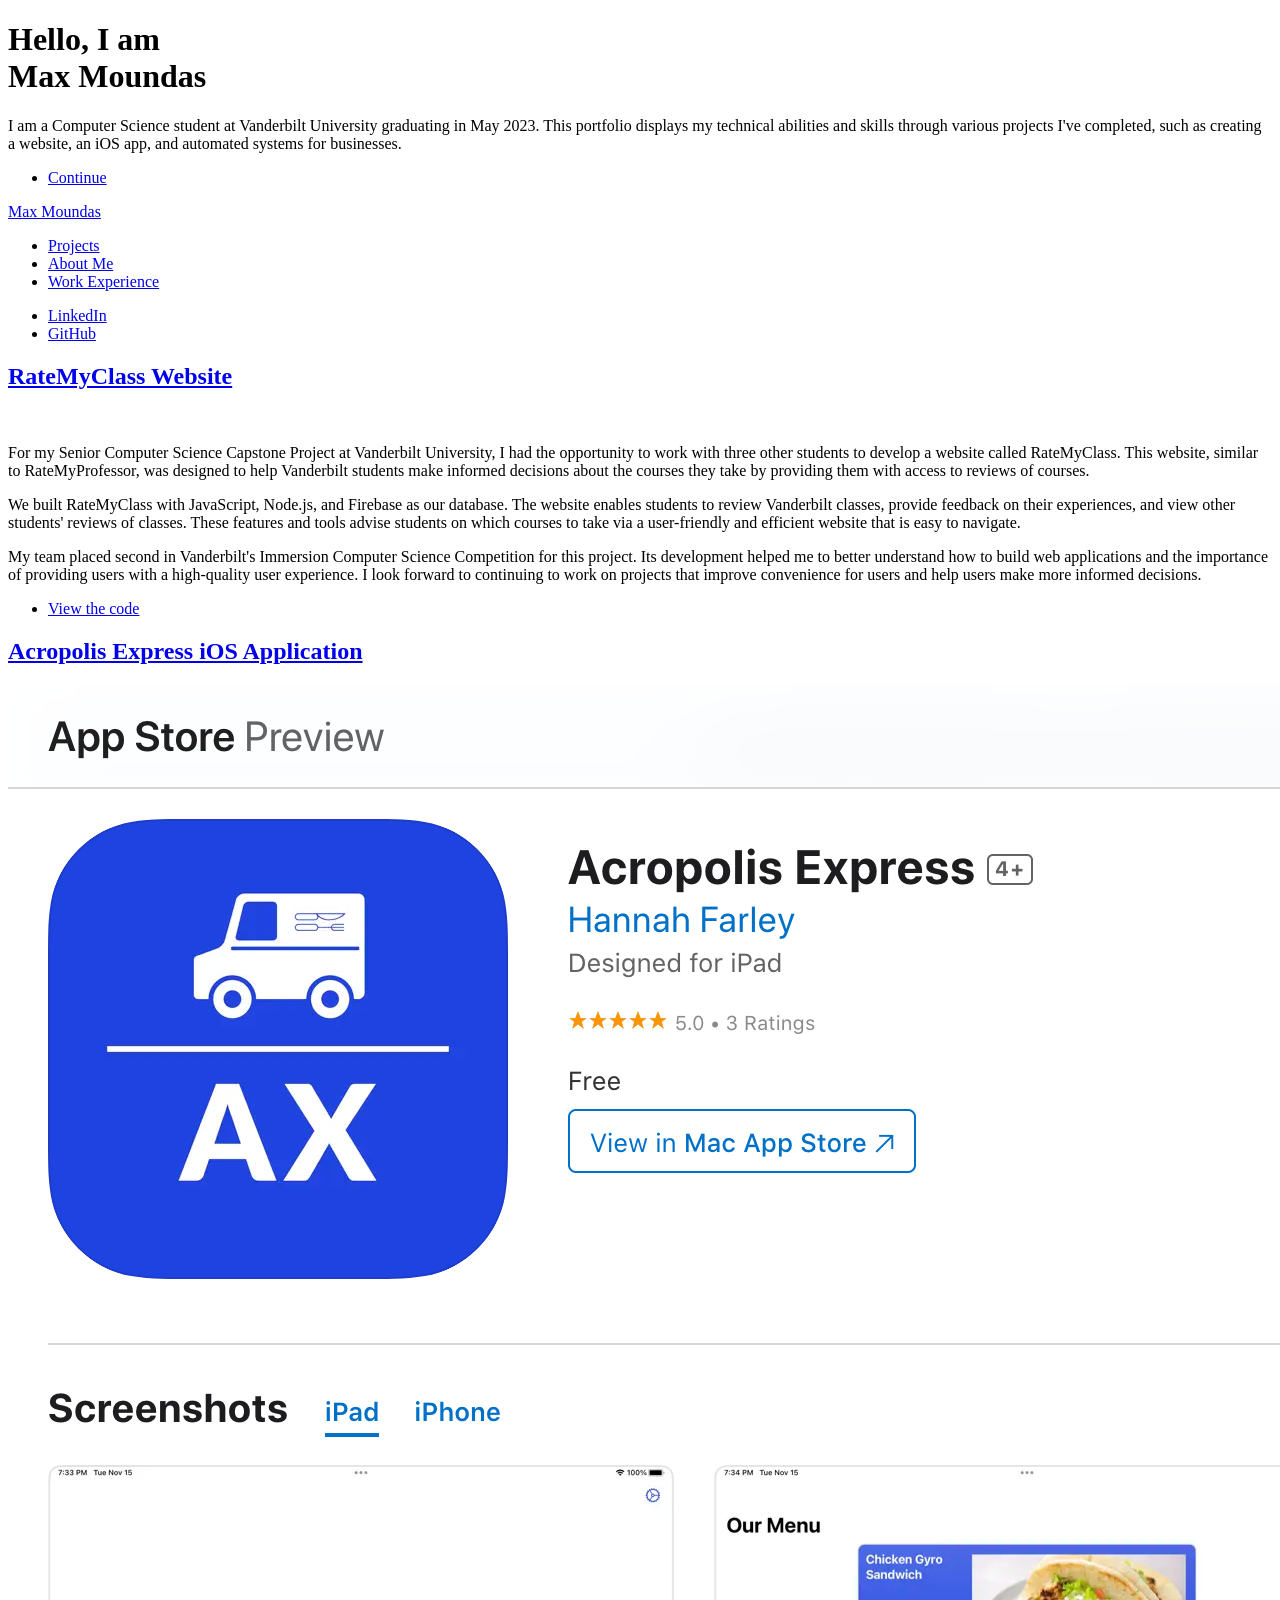
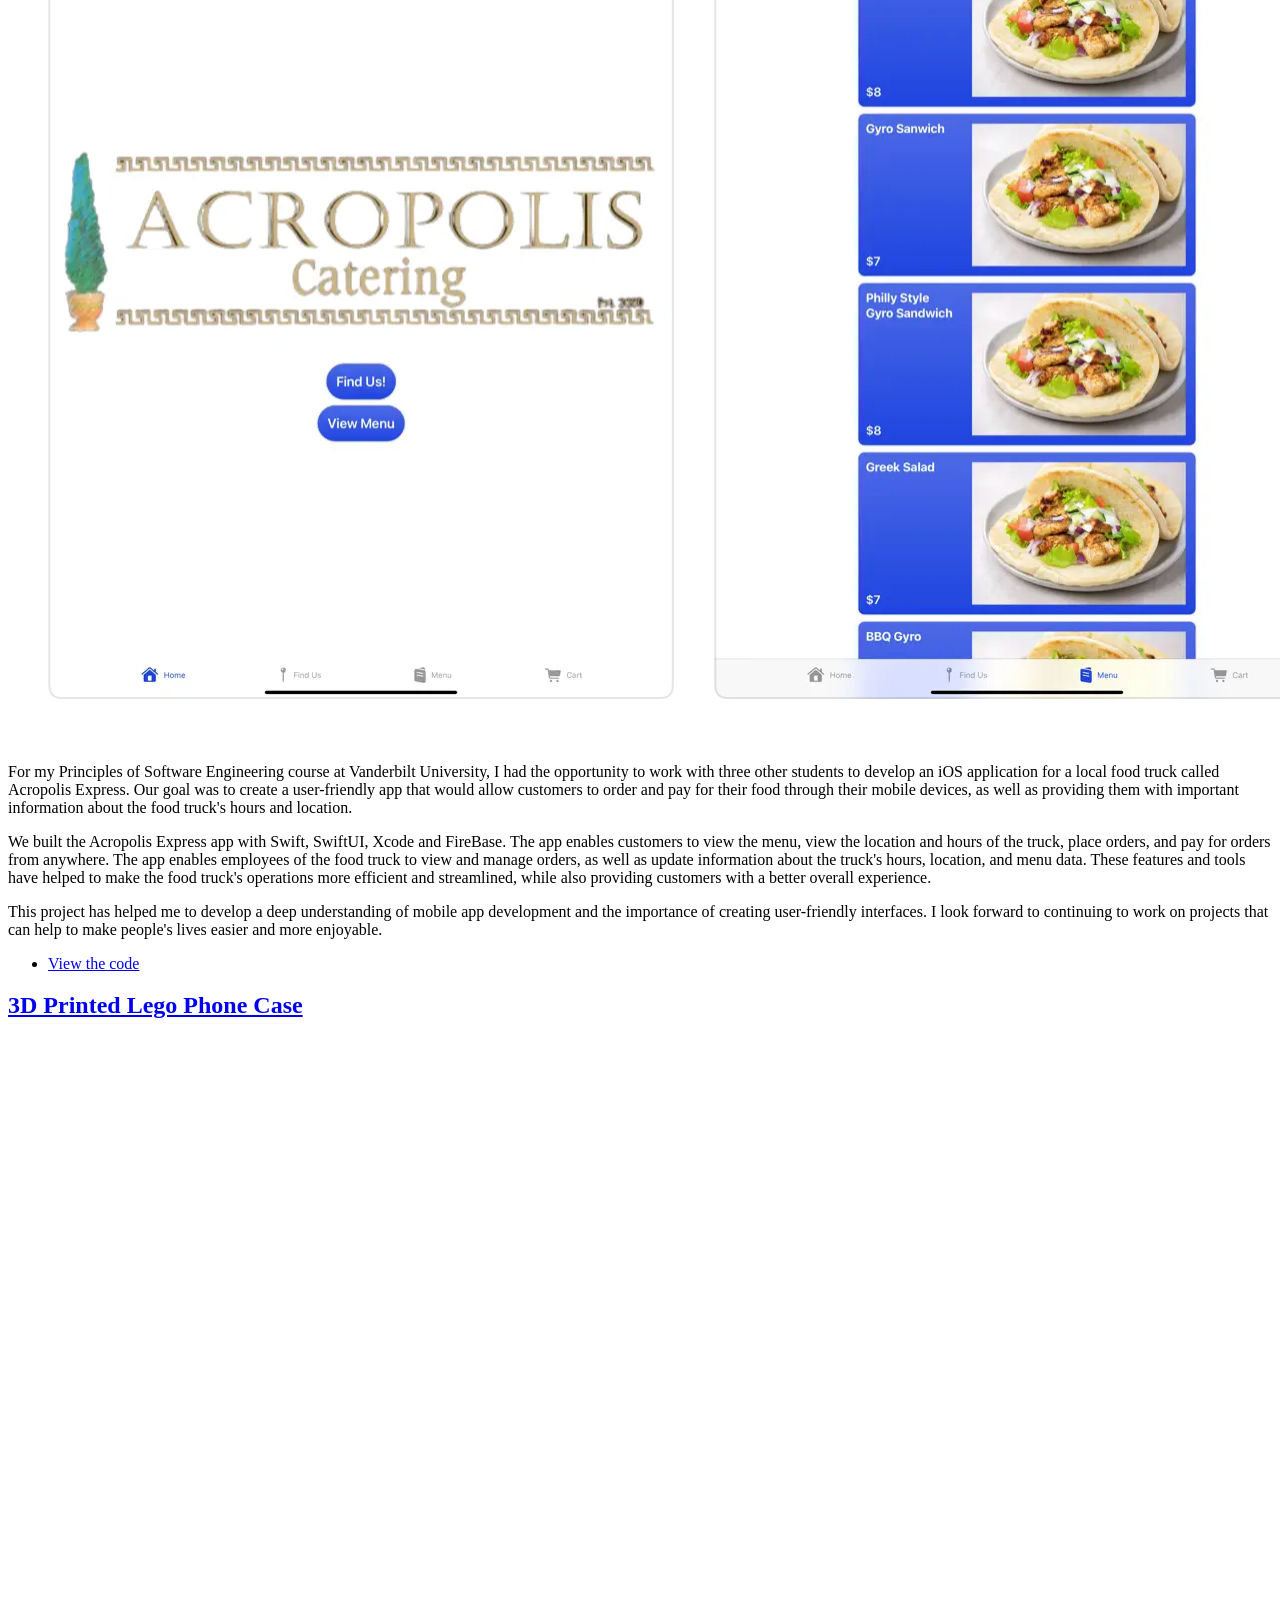
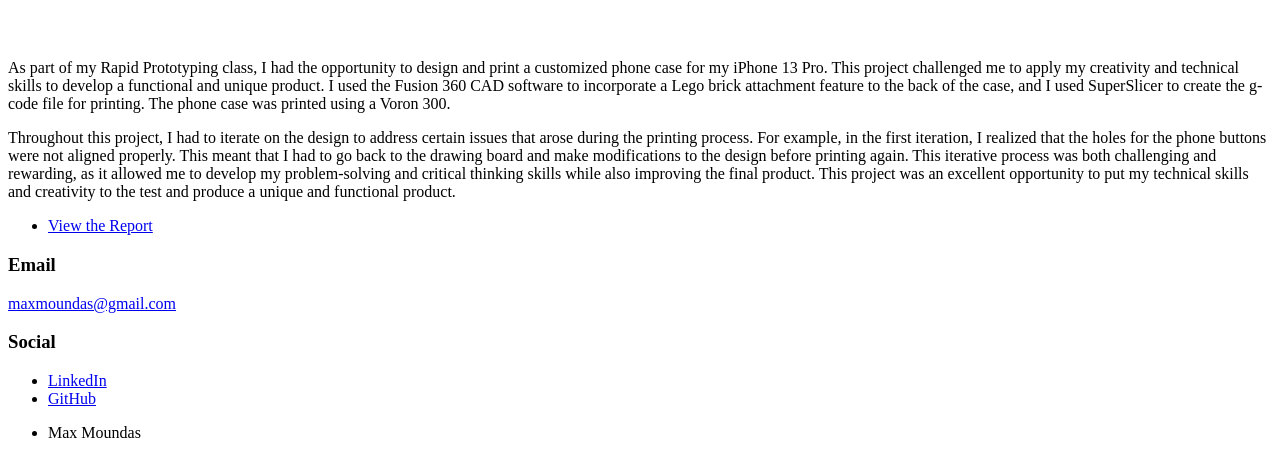
==== commit a09f5de6: "award info added" ====
--- a/index.html
+++ b/index.html
@@ -5,120 +5,173 @@
 	Free for personal and commercial use under the CCA 3.0 license (html5up.net/license)
 -->
 <html>
-	<head>
-		<title>Max Moundas</title>
-		<meta charset="utf-8" />
-		<meta name="viewport" content="width=device-width, initial-scale=1, user-scalable=no" />
-		<link rel="stylesheet" href="assets/css/main.css" />
-		<noscript><link rel="stylesheet" href="assets/css/noscript.css" /></noscript>
-	</head>
-	<body class="is-preload">
 
-		<!-- Wrapper -->
-			<div id="wrapper" class="fade-in">
+<head>
+	<title>Max Moundas</title>
+	<meta charset="utf-8" />
+	<meta name="viewport" content="width=device-width, initial-scale=1, user-scalable=no" />
+	<link rel="stylesheet" href="assets/css/main.css" />
+	<noscript>
+		<link rel="stylesheet" href="assets/css/noscript.css" />
+	</noscript>
+</head>
 
-				<!-- Intro -->
-					<div id="intro">
-						<h1>Hello, I am<br />
-						Max Moundas</h1>
-						<p>I am a Computer Science student at Vanderbilt University graduating in May 2023. This portfolio displays my technical abilities and skills through various projects I've completed, such as creating a website, an iOS app, and automated systems for businesses.</p>
-						<ul class="actions">
-							<li><a href="#header" class="button icon solid solo fa-arrow-down scrolly">Continue</a></li>
-						</ul>
-					</div>
+<body class="is-preload">
 
-				<!-- Header -->
-					<header id="header">
-						<a href="index.html" class="logo">Max Moundas</a>
-					</header>
+	<!-- Wrapper -->
+	<div id="wrapper" class="fade-in">
 
-				<!-- Nav -->
-					<nav id="nav">
-						<ul class="links">
-							<li class="active"><a href="index.html">Projects</a></li>
-							<li><a href="aboutme.html">About Me</a></li>
-							<li><a href="workexperience.html">Work Experience</a></li>
-						</ul>
-						<ul class="icons">
-							<li><a href="https://www.linkedin.com/in/maxmoundas/" class="icon brands fa-linkedin"><span class="label">LinkedIn</span></a></li>
-							<li><a href="https://github.com/maxmoundas" class="icon brands fa-github"><span class="label">GitHub</span></a></li>
-						</ul>
-					</nav>
+		<!-- Intro -->
+		<div id="intro">
+			<h1>Hello, I am<br />
+				Max Moundas</h1>
+			<p>I am a Computer Science student at Vanderbilt University graduating in May 2023. This portfolio displays
+				my technical abilities and skills through various projects I've completed, such as creating a website,
+				an iOS app, and automated systems for businesses.</p>
+			<ul class="actions">
+				<li><a href="#header" class="button icon solid solo fa-arrow-down scrolly">Continue</a></li>
+			</ul>
+		</div>
 
-				<!-- Main -->
-					<div id="main">
+		<!-- Header -->
+		<header id="header">
+			<a href="index.html" class="logo">Max Moundas</a>
+		</header>
 
-						<!-- Featured Post -->
-							<article class="post featured">
-								<header class="major">
-									<h2><a href="https://ratemyvandycourse.web.app/">RateMyClass Website</a></h2>
-								</header>
-								<a href="https://ratemyvandycourse.web.app/" class="image main"><img src="images/RateMyClassScreenShot.png" alt="" /></a>
-								<p>For my Senior Computer Science Capstone Project at Vanderbilt University, I had the opportunity to work with three other students to develop a website called RateMyClass. This website, similar to RateMyProfessor, was designed to help Vanderbilt students make informed decisions about the courses they take by providing them with access to reviews of courses.</p>
-								<p>We built RateMyClass with JavaScript, Node.js, and Firebase as our database. The website enables students to review Vanderbilt classes, provide feedback on their experiences, and view other students' reviews of classes. These features and tools advise students on which courses to take via a user-friendly and efficient website that is easy to navigate.</p>
-								<p>This project has helped me to develop a deep understanding of web development and the importance of providing users with a high-quality user experience. I look forward to continuing to work on projects that improve convenience for users and help users make more informed decisions.</p>
-								<ul class="actions special">
-									<li><a href="https://github.com/alypriolo/ratemyclass" class="button large">View the code</a></li>
-								</ul>
-							</article>
+		<!-- Nav -->
+		<nav id="nav">
+			<ul class="links">
+				<li class="active"><a href="index.html">Projects</a></li>
+				<li><a href="aboutme.html">About Me</a></li>
+				<li><a href="workexperience.html">Work Experience</a></li>
+			</ul>
+			<ul class="icons">
+				<li><a href="https://www.linkedin.com/in/maxmoundas/" class="icon brands fa-linkedin"><span
+							class="label">LinkedIn</span></a></li>
+				<li><a href="https://github.com/maxmoundas" class="icon brands fa-github"><span
+							class="label">GitHub</span></a></li>
+			</ul>
+		</nav>
 
-							<article class="post featured">
-								<header class="major">
-									<h2><a href="https://apps.apple.com/us/app/acropolis-express/id6444456613">Acropolis Express iOS Application</a></h2>
-								</header>
-								<a href="https://apps.apple.com/us/app/acropolis-express/id6444456613" class="image main"><img src="images/AcropolisExpressScreenShot.png" alt="" /></a>
-								<p>For my Principles of Software Engineering course at Vanderbilt University, I had the opportunity to work with three other students to develop an iOS application for a local food truck called Acropolis Express. Our goal was to create a user-friendly app that would allow customers to order and pay for their food through their mobile devices, as well as providing them with important information about the food truck's hours and location.</p>
-								<p>We built the Acropolis Express app with Swift, SwiftUI, Xcode and FireBase. The app enables customers to view the menu, view the location and hours of the truck, place orders, and pay for orders from anywhere. The app enables employees of the food truck to view and manage orders, as well as update information about the truck's hours, location, and menu data. These features and tools have helped to make the food truck's operations more efficient and streamlined, while also providing customers with a better overall experience.</p>
-								<p>This project has helped me to develop a deep understanding of mobile app development and the importance of creating user-friendly interfaces. I look forward to continuing to work on projects that can help to make people's lives easier and more enjoyable.</p>
-								<ul class="actions special">
-									<li><a href="https://github.com/hfarley/Acropolis_Express_App" class="button large">View the code</a></li>
-								</ul>
-							</article>
+		<!-- Main -->
+		<div id="main">
 
-							<article class="post featured">
-								<header class="major">
-									<h2><a href="https://docs.google.com/document/d/10LtZN_5JZaKkU7zZ_h1ALImZMbZZ4rfSUXHyV67yvjk/edit?usp=sharing">3D Printed Lego Phone Case</a></h2>
-								</header>
-								<a class="image main"><iframe src="https://vanderbilt999.autodesk360.com/shares/public/SHd38bfQT1fb47330c992ba8ae84c3491966?mode=embed" width="800" height="600" allowfullscreen="true" webkitallowfullscreen="true" mozallowfullscreen="true"  frameborder="0"></iframe></a>
-								<p>As part of my Rapid Prototyping class, I had the opportunity to design and print a customized phone case for my iPhone 13 Pro. This project challenged me to apply my creativity and technical skills to develop a functional and unique product. I used the Fusion 360 CAD software to incorporate a Lego brick attachment feature to the back of the case, and I used SuperSlicer to create the g-code file for printing. The phone case was printed using a Voron 300.</p>
-								<p>Throughout this project, I had to iterate on the design to address certain issues that arose during the printing process. For example, in the first iteration, I realized that the holes for the phone buttons were not aligned properly. This meant that I had to go back to the drawing board and make modifications to the design before printing again. This iterative process was both challenging and rewarding, as it allowed me to develop my problem-solving and critical thinking skills while also improving the final product. This project was an excellent opportunity to put my technical skills and creativity to the test and produce a unique and functional product.</p>
-								<ul class="actions special">
-									<li><a href="https://docs.google.com/document/d/10LtZN_5JZaKkU7zZ_h1ALImZMbZZ4rfSUXHyV67yvjk/edit?usp=sharing" class="button large">View the Report</a></li>
-								</ul>
-							</article>
-					</div>
+			<!-- Featured Post -->
+			<article class="post featured">
+				<header class="major">
+					<h2><a href="https://ratemyvandycourse.web.app/">RateMyClass Website</a></h2>
+				</header>
+				<a href="https://ratemyvandycourse.web.app/" class="image main"><img
+						src="images/RateMyClassScreenShot.png" alt="" /></a>
+				<p>For my Senior Computer Science Capstone Project at Vanderbilt University, I had the opportunity to
+					work with three other students to develop a website called RateMyClass. This website, similar to
+					RateMyProfessor, was designed to help Vanderbilt students make informed decisions about the courses
+					they take by providing them with access to reviews of courses.</p>
+				<p>We built RateMyClass with JavaScript, Node.js, and Firebase as our database. The website enables
+					students to review Vanderbilt classes, provide feedback on their experiences, and view other
+					students' reviews of classes. These features and tools advise students on which courses to take via
+					a user-friendly and efficient website that is easy to navigate.</p>
+				<p>My team placed second in Vanderbilt's Immersion Computer Science Competition for this project. Its
+					development helped me to better understand how to build web applications and the importance of
+					providing users with a high-quality user experience. I look forward to continuing to work on
+					projects that improve convenience for users and help users make more informed decisions.</p>
+				<ul class="actions special">
+					<li><a href="https://github.com/alypriolo/ratemyclass" class="button large">View the code</a></li>
+				</ul>
+			</article>
 
-				<!-- Footer -->
-				<footer id="footer">
-					<section class="split contact">
-						<section>
-							<h3>Email</h3>
-							<p><a href="mailto:maxmoundas@gmail.com">maxmoundas@gmail.com</a></p>
-						</section>
-						<section>
-							<h3>Social</h3>
-							<ul class="icons alt">
-								<li><a href="https://www.linkedin.com/in/maxmoundas/" class="icon brands fa-linkedin"><span class="label">LinkedIn</span></a></li>
-								<li><a href="https://github.com/maxmoundas" class="icon brands fa-github"><span class="label">GitHub</span></a></li>
-							</ul>
-						</section>
-					</section>
-				</footer>
+			<article class="post featured">
+				<header class="major">
+					<h2><a href="https://apps.apple.com/us/app/acropolis-express/id6444456613">Acropolis Express iOS
+							Application</a></h2>
+				</header>
+				<a href="https://apps.apple.com/us/app/acropolis-express/id6444456613" class="image main"><img
+						src="images/AcropolisExpressScreenShot.png" alt="" /></a>
+				<p>For my Principles of Software Engineering course at Vanderbilt University, I had the opportunity to
+					work with three other students to develop an iOS application for a local food truck called Acropolis
+					Express. Our goal was to create a user-friendly app that would allow customers to order and pay for
+					their food through their mobile devices, as well as providing them with important information about
+					the food truck's hours and location.</p>
+				<p>We built the Acropolis Express app with Swift, SwiftUI, Xcode and FireBase. The app enables customers
+					to view the menu, view the location and hours of the truck, place orders, and pay for orders from
+					anywhere. The app enables employees of the food truck to view and manage orders, as well as update
+					information about the truck's hours, location, and menu data. These features and tools have helped
+					to make the food truck's operations more efficient and streamlined, while also providing customers
+					with a better overall experience.</p>
+				<p>This project has helped me to develop a deep understanding of mobile app development and the
+					importance of creating user-friendly interfaces. I look forward to continuing to work on projects
+					that can help to make people's lives easier and more enjoyable.</p>
+				<ul class="actions special">
+					<li><a href="https://github.com/hfarley/Acropolis_Express_App" class="button large">View the
+							code</a></li>
+				</ul>
+			</article>
 
-				<!-- Copyright -->
-					<div id="copyright">
-						<ul><li>Max Moundas</li></ul>
-					</div>
+			<article class="post featured">
+				<header class="major">
+					<h2><a
+							href="https://docs.google.com/document/d/10LtZN_5JZaKkU7zZ_h1ALImZMbZZ4rfSUXHyV67yvjk/edit?usp=sharing">3D
+							Printed Lego Phone Case</a></h2>
+				</header>
+				<a class="image main"><iframe
+						src="https://vanderbilt999.autodesk360.com/shares/public/SHd38bfQT1fb47330c992ba8ae84c3491966?mode=embed"
+						width="800" height="600" allowfullscreen="true" webkitallowfullscreen="true"
+						mozallowfullscreen="true" frameborder="0"></iframe></a>
+				<p>As part of my Rapid Prototyping class, I had the opportunity to design and print a customized phone
+					case for my iPhone 13 Pro. This project challenged me to apply my creativity and technical skills to
+					develop a functional and unique product. I used the Fusion 360 CAD software to incorporate a Lego
+					brick attachment feature to the back of the case, and I used SuperSlicer to create the g-code file
+					for printing. The phone case was printed using a Voron 300.</p>
+				<p>Throughout this project, I had to iterate on the design to address certain issues that arose during
+					the printing process. For example, in the first iteration, I realized that the holes for the phone
+					buttons were not aligned properly. This meant that I had to go back to the drawing board and make
+					modifications to the design before printing again. This iterative process was both challenging and
+					rewarding, as it allowed me to develop my problem-solving and critical thinking skills while also
+					improving the final product. This project was an excellent opportunity to put my technical skills
+					and creativity to the test and produce a unique and functional product.</p>
+				<ul class="actions special">
+					<li><a href="https://docs.google.com/document/d/10LtZN_5JZaKkU7zZ_h1ALImZMbZZ4rfSUXHyV67yvjk/edit?usp=sharing"
+							class="button large">View the Report</a></li>
+				</ul>
+			</article>
+		</div>
+
+		<!-- Footer -->
+		<footer id="footer">
+			<section class="split contact">
+				<section>
+					<h3>Email</h3>
+					<p><a href="mailto:maxmoundas@gmail.com">maxmoundas@gmail.com</a></p>
+				</section>
+				<section>
+					<h3>Social</h3>
+					<ul class="icons alt">
+						<li><a href="https://www.linkedin.com/in/maxmoundas/" class="icon brands fa-linkedin"><span
+									class="label">LinkedIn</span></a></li>
+						<li><a href="https://github.com/maxmoundas" class="icon brands fa-github"><span
+									class="label">GitHub</span></a></li>
+					</ul>
+				</section>
+			</section>
+		</footer>
+
+		<!-- Copyright -->
+		<div id="copyright">
+			<ul>
+				<li>Max Moundas</li>
+			</ul>
+		</div>
 
 
 		<!-- Scripts -->
-			<script src="assets/js/jquery.min.js"></script>
-			<script src="assets/js/jquery.scrollex.min.js"></script>
-			<script src="assets/js/jquery.scrolly.min.js"></script>
-			<script src="assets/js/browser.min.js"></script>
-			<script src="assets/js/breakpoints.min.js"></script>
-			<script src="assets/js/util.js"></script>
-			<script src="assets/js/main.js"></script>
+		<script src="assets/js/jquery.min.js"></script>
+		<script src="assets/js/jquery.scrollex.min.js"></script>
+		<script src="assets/js/jquery.scrolly.min.js"></script>
+		<script src="assets/js/browser.min.js"></script>
+		<script src="assets/js/breakpoints.min.js"></script>
+		<script src="assets/js/util.js"></script>
+		<script src="assets/js/main.js"></script>
 
-	</body>
+</body>
+
 </html>
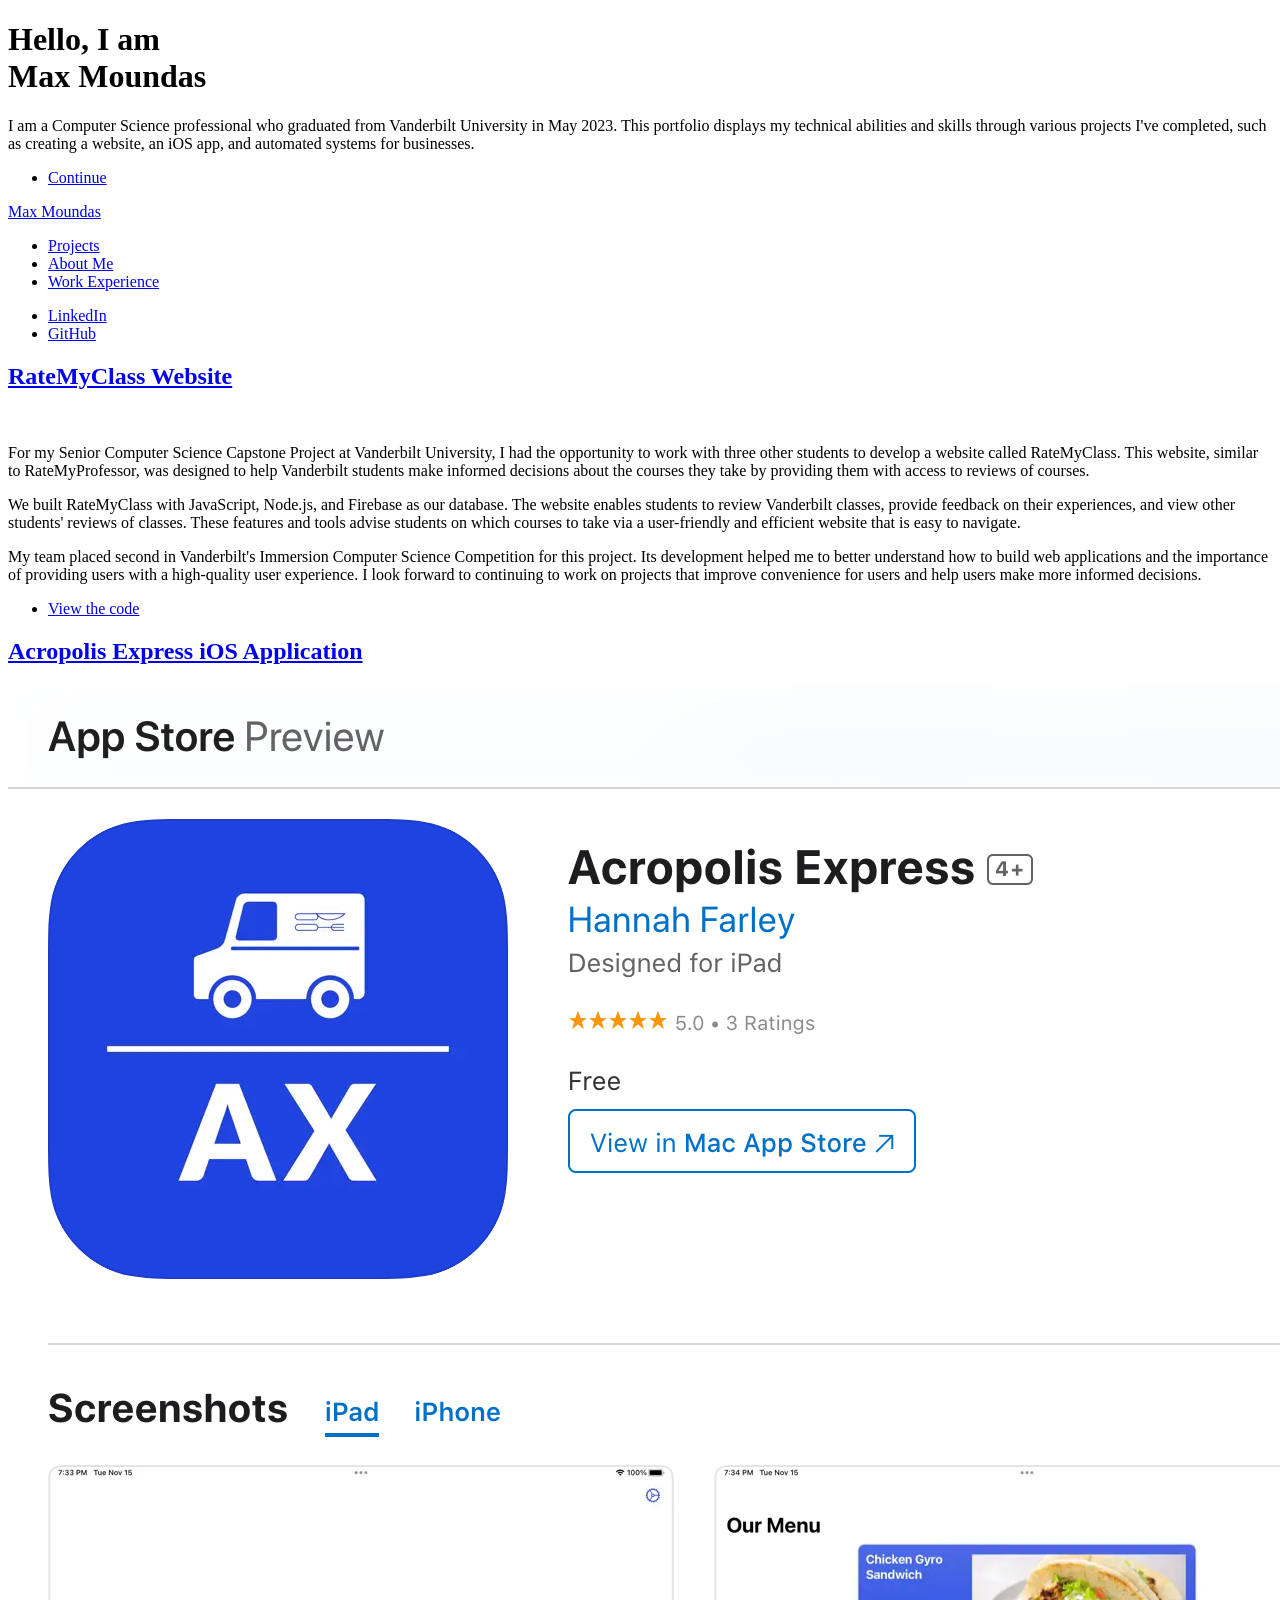
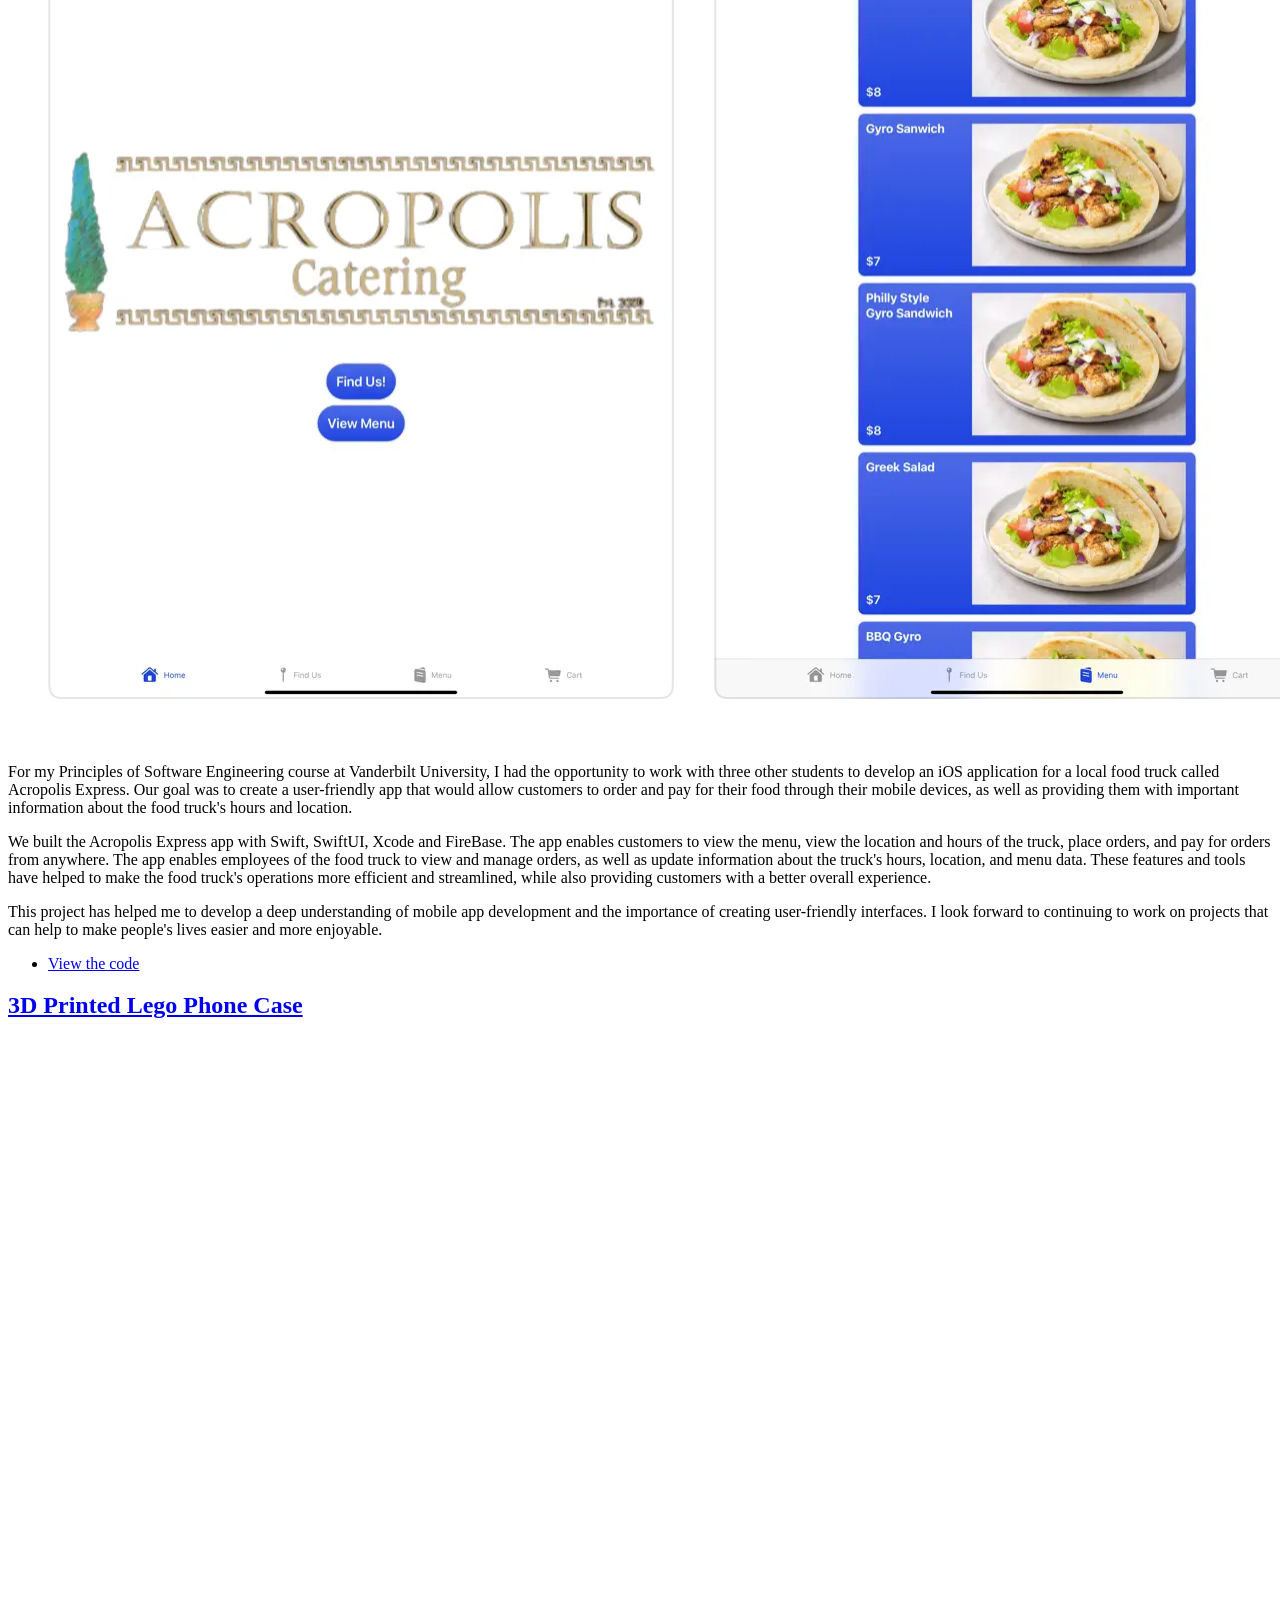
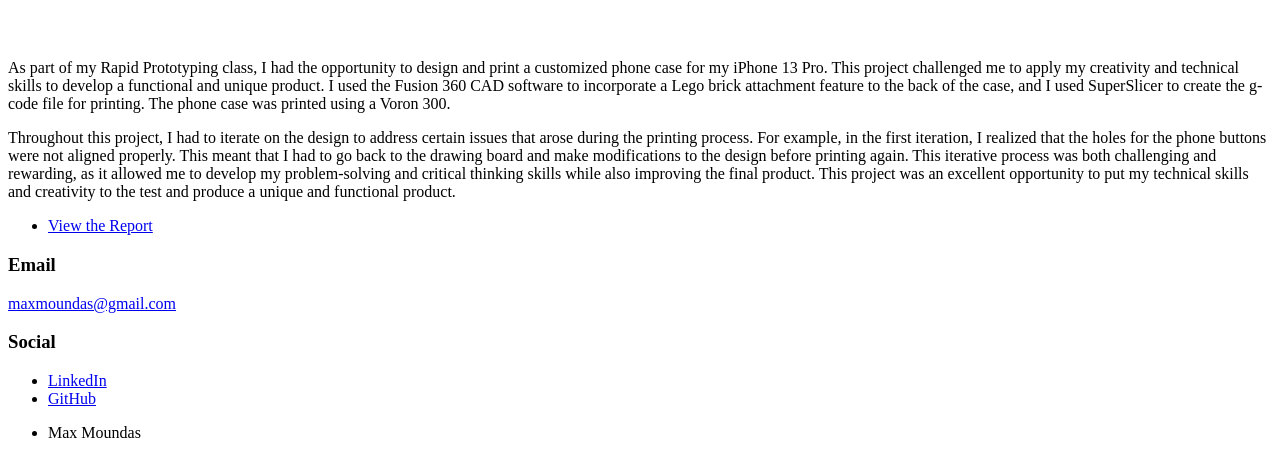
==== commit b77ba052: "about me" ====
--- a/index.html
+++ b/index.html
@@ -25,7 +25,7 @@
 		<div id="intro">
 			<h1>Hello, I am<br />
 				Max Moundas</h1>
-			<p>I am a Computer Science student at Vanderbilt University graduating in May 2023. This portfolio displays
+			<p>I am a Computer Science professional who graduated from Vanderbilt University in May 2023. This portfolio displays
 				my technical abilities and skills through various projects I've completed, such as creating a website,
 				an iOS app, and automated systems for businesses.</p>
 			<ul class="actions">
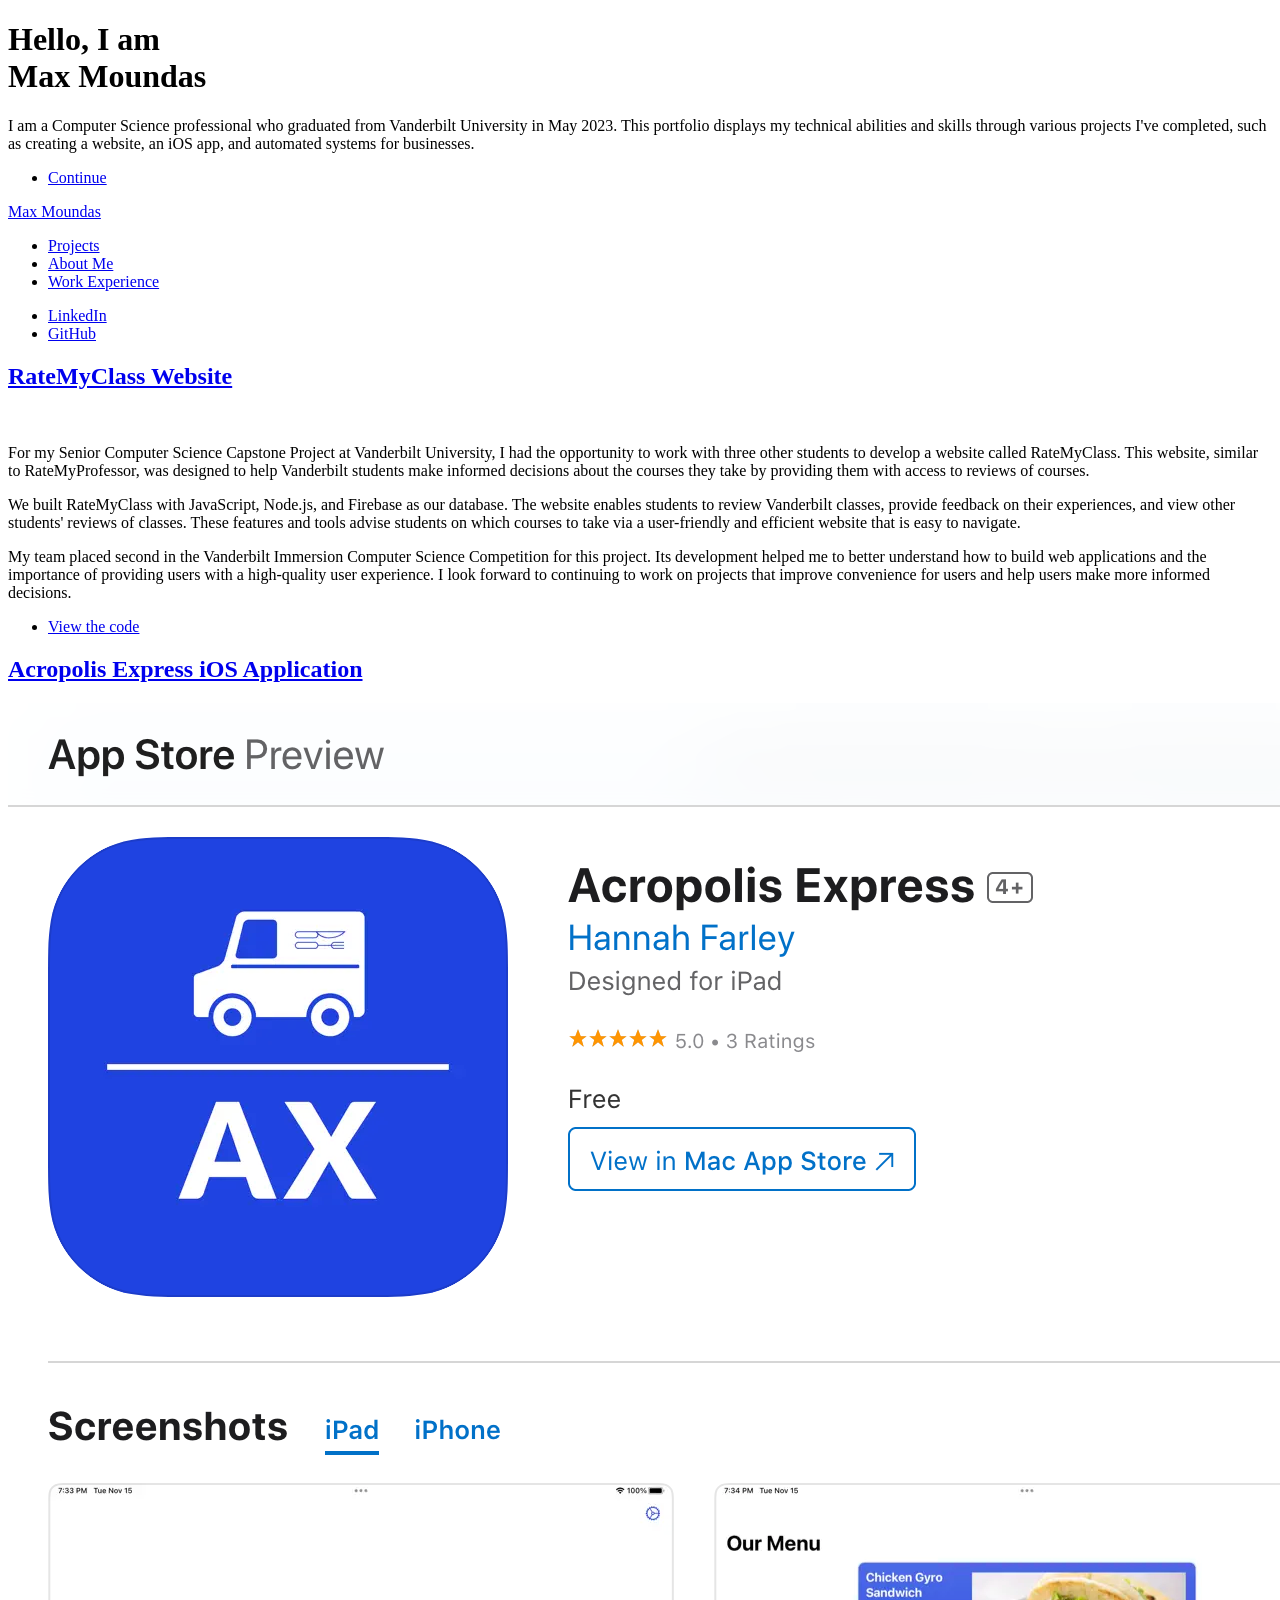
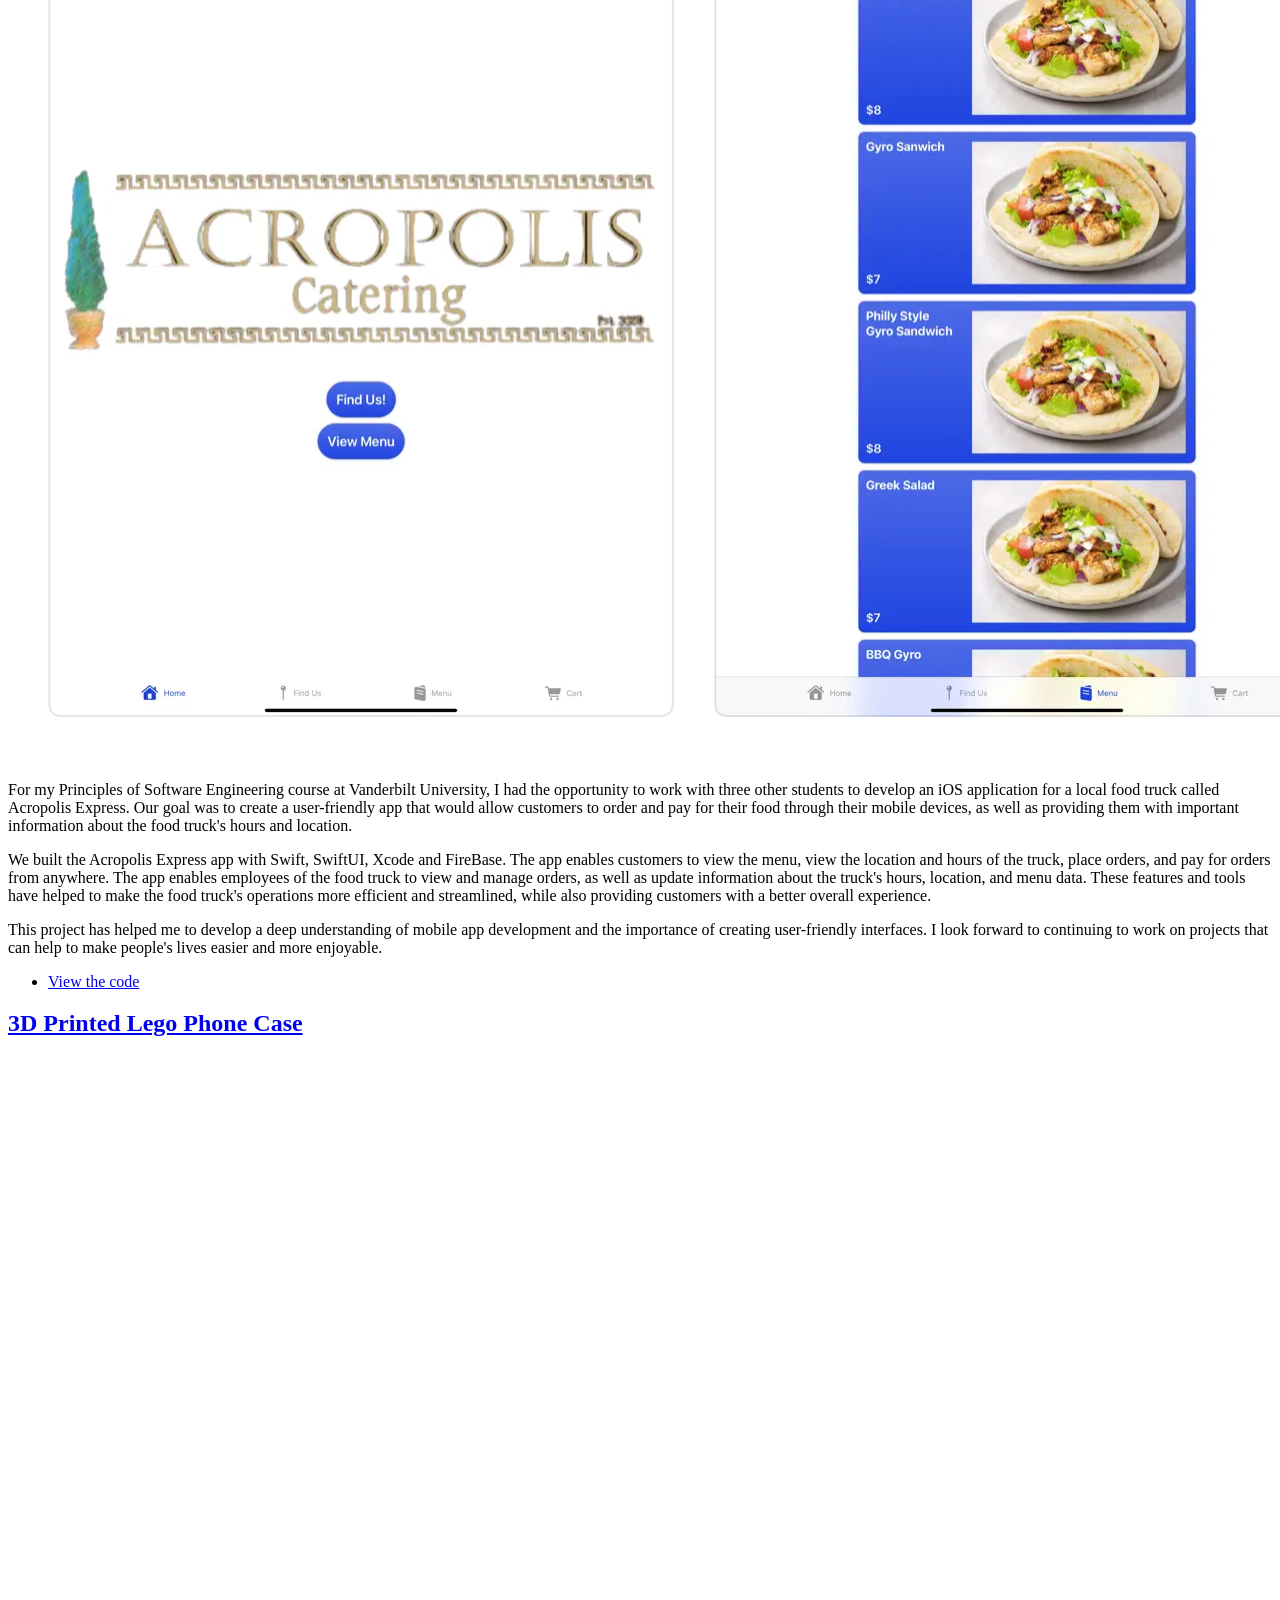
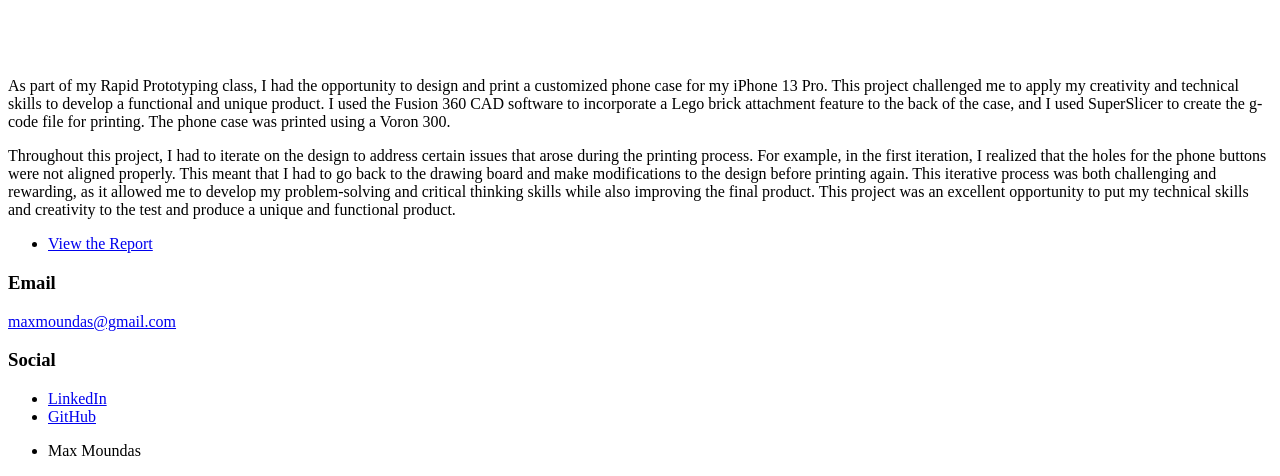
==== commit 1e1b4598: "wording fixed" ====
--- a/index.html
+++ b/index.html
@@ -71,7 +71,7 @@
 					students to review Vanderbilt classes, provide feedback on their experiences, and view other
 					students' reviews of classes. These features and tools advise students on which courses to take via
 					a user-friendly and efficient website that is easy to navigate.</p>
-				<p>My team placed second in Vanderbilt's Immersion Computer Science Competition for this project. Its
+				<p>My team placed second in the Vanderbilt Immersion Computer Science Competition for this project. Its
 					development helped me to better understand how to build web applications and the importance of
 					providing users with a high-quality user experience. I look forward to continuing to work on
 					projects that improve convenience for users and help users make more informed decisions.</p>
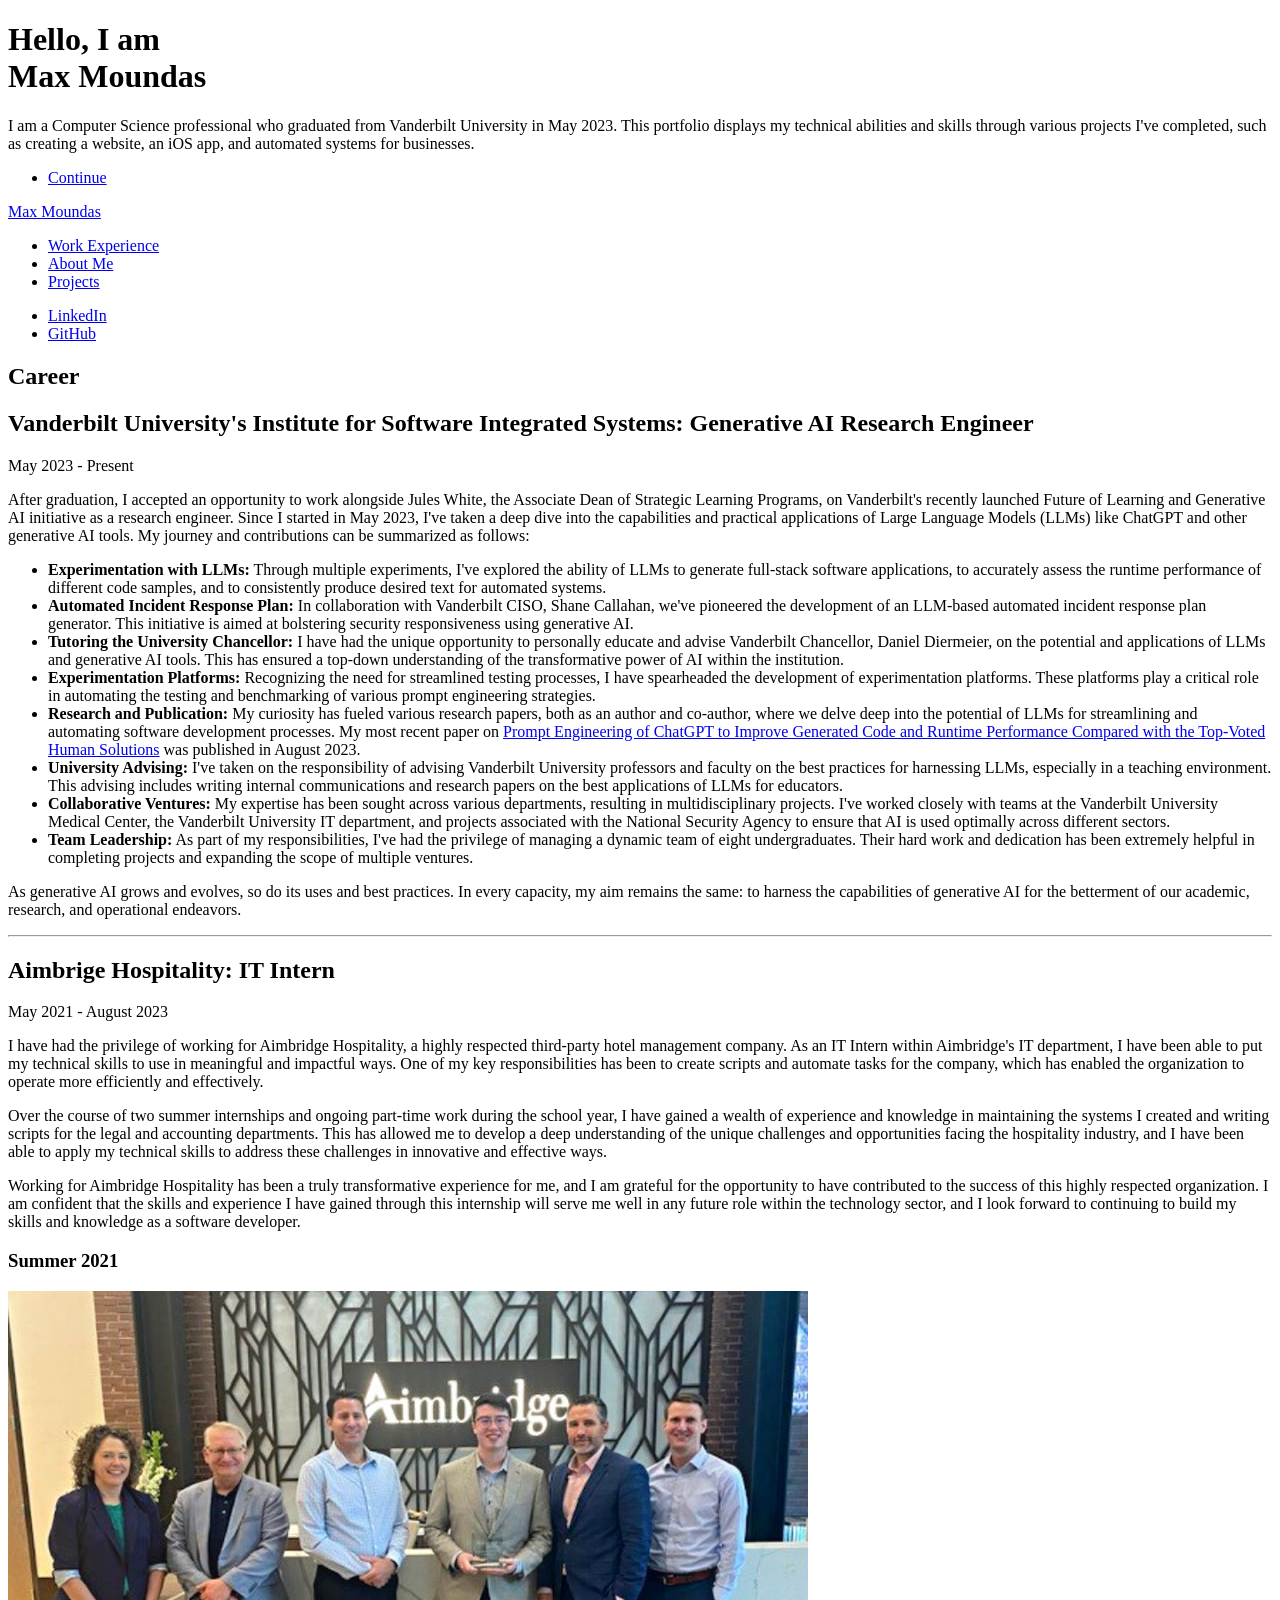
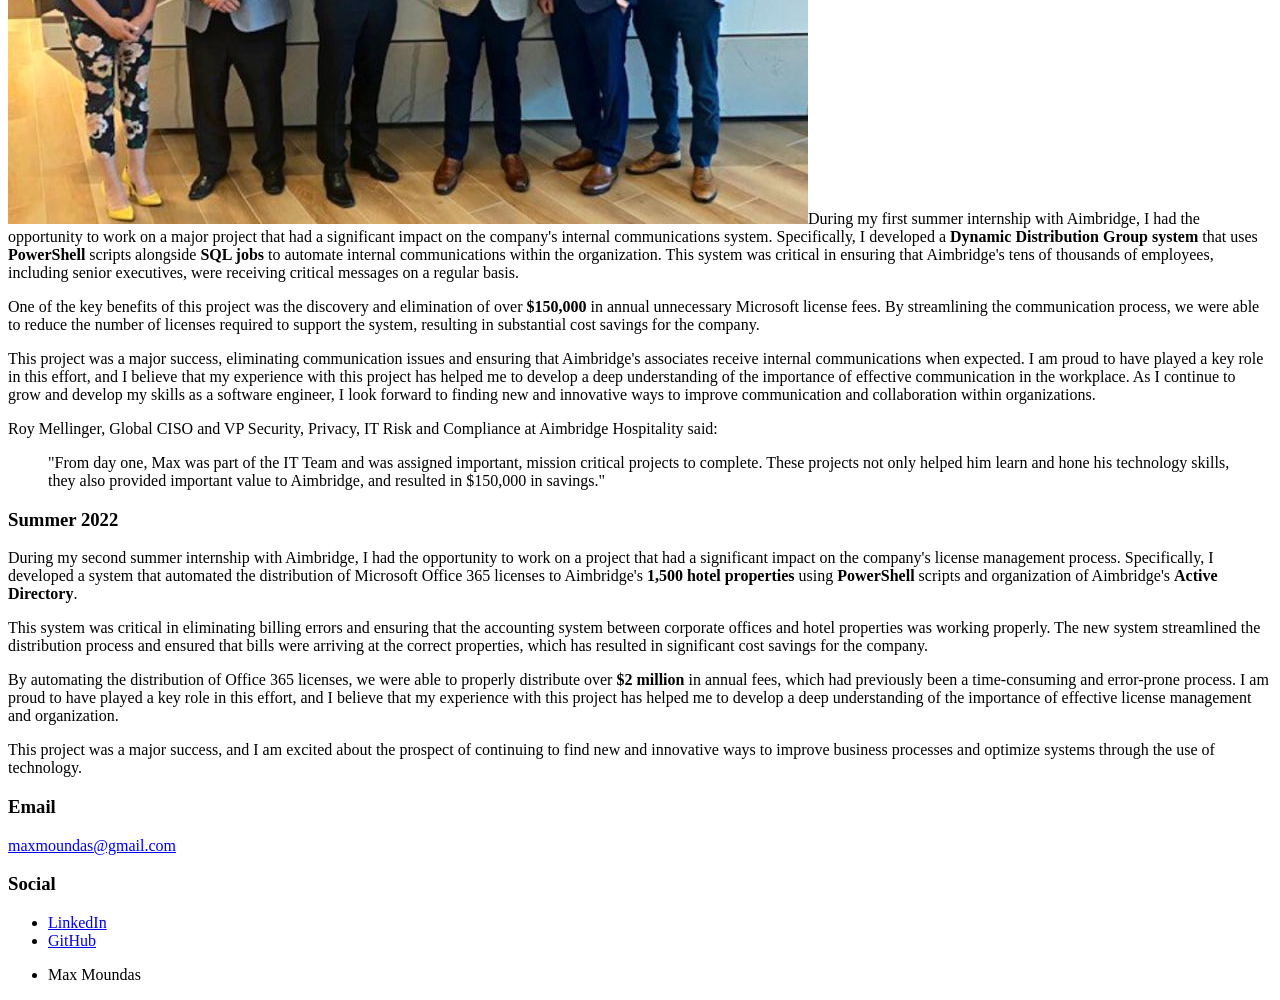
==== commit 9cd904c8: "website page re-work" ====
--- a/index.html
+++ b/index.html
@@ -41,9 +41,9 @@
 		<!-- Nav -->
 		<nav id="nav">
 			<ul class="links">
-				<li class="active"><a href="index.html">Projects</a></li>
+				<li class="active"><a href="index.html">Work Experience</a></li>
 				<li><a href="aboutme.html">About Me</a></li>
-				<li><a href="workexperience.html">Work Experience</a></li>
+				<li><a href="projects.html">Projects</a></li>
 			</ul>
 			<ul class="icons">
 				<li><a href="https://www.linkedin.com/in/maxmoundas/" class="icon brands fa-linkedin"><span
@@ -55,85 +55,145 @@
 
 		<!-- Main -->
 		<div id="main">
-
-			<!-- Featured Post -->
-			<article class="post featured">
+		
+			<!-- Post -->
+			<section class="post">
 				<header class="major">
-					<h2><a href="https://ratemyvandycourse.web.app/">RateMyClass Website</a></h2>
-				</header>
-				<a href="https://ratemyvandycourse.web.app/" class="image main"><img
-						src="images/RateMyClassScreenShot.png" alt="" /></a>
-				<p>For my Senior Computer Science Capstone Project at Vanderbilt University, I had the opportunity to
-					work with three other students to develop a website called RateMyClass. This website, similar to
-					RateMyProfessor, was designed to help Vanderbilt students make informed decisions about the courses
-					they take by providing them with access to reviews of courses.</p>
-				<p>We built RateMyClass with JavaScript, Node.js, and Firebase as our database. The website enables
-					students to review Vanderbilt classes, provide feedback on their experiences, and view other
-					students' reviews of classes. These features and tools advise students on which courses to take via
-					a user-friendly and efficient website that is easy to navigate.</p>
-				<p>My team placed second in the Vanderbilt Immersion Computer Science Competition for this project. Its
-					development helped me to better understand how to build web applications and the importance of
-					providing users with a high-quality user experience. I look forward to continuing to work on
-					projects that improve convenience for users and help users make more informed decisions.</p>
-				<ul class="actions special">
-					<li><a href="https://github.com/alypriolo/ratemyclass" class="button large">View the code</a></li>
-				</ul>
-			</article>
-
-			<article class="post featured">
-				<header class="major">
-					<h2><a href="https://apps.apple.com/us/app/acropolis-express/id6444456613">Acropolis Express iOS
-							Application</a></h2>
-				</header>
-				<a href="https://apps.apple.com/us/app/acropolis-express/id6444456613" class="image main"><img
-						src="images/AcropolisExpressScreenShot.png" alt="" /></a>
-				<p>For my Principles of Software Engineering course at Vanderbilt University, I had the opportunity to
-					work with three other students to develop an iOS application for a local food truck called Acropolis
-					Express. Our goal was to create a user-friendly app that would allow customers to order and pay for
-					their food through their mobile devices, as well as providing them with important information about
-					the food truck's hours and location.</p>
-				<p>We built the Acropolis Express app with Swift, SwiftUI, Xcode and FireBase. The app enables customers
-					to view the menu, view the location and hours of the truck, place orders, and pay for orders from
-					anywhere. The app enables employees of the food truck to view and manage orders, as well as update
-					information about the truck's hours, location, and menu data. These features and tools have helped
-					to make the food truck's operations more efficient and streamlined, while also providing customers
-					with a better overall experience.</p>
-				<p>This project has helped me to develop a deep understanding of mobile app development and the
-					importance of creating user-friendly interfaces. I look forward to continuing to work on projects
-					that can help to make people's lives easier and more enjoyable.</p>
-				<ul class="actions special">
-					<li><a href="https://github.com/hfarley/Acropolis_Express_App" class="button large">View the
-							code</a></li>
-				</ul>
-			</article>
-
-			<article class="post featured">
-				<header class="major">
-					<h2><a
-							href="https://docs.google.com/document/d/10LtZN_5JZaKkU7zZ_h1ALImZMbZZ4rfSUXHyV67yvjk/edit?usp=sharing">3D
-							Printed Lego Phone Case</a></h2>
-				</header>
-				<a class="image main"><iframe
-						src="https://vanderbilt999.autodesk360.com/shares/public/SHd38bfQT1fb47330c992ba8ae84c3491966?mode=embed"
-						width="800" height="600" allowfullscreen="true" webkitallowfullscreen="true"
-						mozallowfullscreen="true" frameborder="0"></iframe></a>
-				<p>As part of my Rapid Prototyping class, I had the opportunity to design and print a customized phone
-					case for my iPhone 13 Pro. This project challenged me to apply my creativity and technical skills to
-					develop a functional and unique product. I used the Fusion 360 CAD software to incorporate a Lego
-					brick attachment feature to the back of the case, and I used SuperSlicer to create the g-code file
-					for printing. The phone case was printed using a Voron 300.</p>
-				<p>Throughout this project, I had to iterate on the design to address certain issues that arose during
-					the printing process. For example, in the first iteration, I realized that the holes for the phone
-					buttons were not aligned properly. This meant that I had to go back to the drawing board and make
-					modifications to the design before printing again. This iterative process was both challenging and
-					rewarding, as it allowed me to develop my problem-solving and critical thinking skills while also
-					improving the final product. This project was an excellent opportunity to put my technical skills
-					and creativity to the test and produce a unique and functional product.</p>
-				<ul class="actions special">
-					<li><a href="https://docs.google.com/document/d/10LtZN_5JZaKkU7zZ_h1ALImZMbZZ4rfSUXHyV67yvjk/edit?usp=sharing"
-							class="button large">View the Report</a></li>
-				</ul>
-			</article>
+					<h1>Career</h1>
+				</header>
+		
+				<!-- Text stuff -->
+		
+				<header>
+					<h2>Vanderbilt University's Institute for Software Integrated Systems: Generative AI Research Engineer</h2>
+					<p>May 2023 - Present</p>
+				</header>
+				<p>After graduation, I accepted an opportunity to work alongside Jules White, the Associate Dean of Strategic
+					Learning
+					Programs, on Vanderbilt's recently launched Future of Learning and Generative AI initiative as a research
+					engineer.
+					Since I started in May 2023, I've taken a deep dive into the capabilities and practical applications of
+					Large Language
+					Models (LLMs) like ChatGPT and other generative AI tools. My journey and contributions can be summarized as
+					follows:</P>
+				<div class="col-6 col-12-small">
+					<ul>
+						<li><b>Experimentation with LLMs:</b> Through multiple experiments, I've explored the ability of LLMs to
+							generate full-stack software applications, to
+							accurately assess the runtime performance of different code samples, and to consistently produce
+							desired text for
+							automated systems.</li>
+						<li><b>Automated Incident Response Plan:</b> In collaboration with Vanderbilt CISO, Shane Callahan,
+							we've pioneered the development of an LLM-based automated
+							incident response plan generator. This initiative is aimed at bolstering security responsiveness
+							using generative AI.</li>
+						<li><b>Tutoring the University Chancellor:</b> I have had the unique opportunity to personally educate
+							and advise Vanderbilt Chancellor, Daniel Diermeier, on the
+							potential and applications of LLMs and generative AI tools. This has ensured a top-down
+							understanding of the
+							transformative power of AI within the institution.</li>
+						<li><b>Experimentation Platforms:</b> Recognizing the need for streamlined testing processes, I have
+							spearheaded the development of experimentation platforms.
+							These platforms play a critical role in automating the testing and benchmarking of various prompt
+							engineering
+							strategies.</li>
+						<li><b>Research and Publication:</b> My curiosity has fueled various research papers, both as an author
+							and co-author, where we delve deep into the potential
+							of LLMs for streamlining and automating software development processes. My most recent paper on
+							<a
+								href="http://www.dre.vanderbilt.edu/~schmidt/PDF/ChatGPT_vs__Stack_Overflow_Performance_5pgs.pdf">
+								Prompt Engineering of ChatGPT to Improve Generated Code and Runtime Performance Compared with
+								the Top-Voted Human Solutions</a> was published in August 2023.
+						</li>
+						<li><b>University Advising:</b> I've taken on the responsibility of advising Vanderbilt University
+							professors and faculty on the best practices for
+							harnessing LLMs, especially in a teaching environment. This advising includes writing internal
+							communications and
+							research papers on the best applications of LLMs for educators.</li>
+						<li><b>Collaborative Ventures:</b> My expertise has been sought across various departments, resulting in
+							multidisciplinary projects. I've worked closely
+							with teams at the Vanderbilt University Medical Center, the Vanderbilt University IT department, and
+							projects associated
+							with the National Security Agency to ensure that AI is used optimally across different sectors.</li>
+						<li><b>Team Leadership:</b> As part of my responsibilities, I've had the privilege of managing a dynamic
+							team of eight undergraduates. Their hard
+							work and dedication has been extremely helpful in completing projects and expanding the scope of
+							multiple ventures.</li>
+					</ul>
+				</div>
+				<p>As generative AI grows and evolves, so do its uses and best practices. In every capacity, my aim remains the
+					same: to harness the capabilities of generative AI for the betterment of our
+					academic, research, and operational endeavors.</p>
+				<hr />
+				<header>
+					<h2>Aimbrige Hospitality: IT Intern</h2>
+					<p>May 2021 - August 2023</p>
+				</header>
+				<p>I have had the privilege of working for Aimbridge Hospitality, a highly respected third-party hotel
+					management company. As an IT Intern within Aimbridge's IT department, I have been able to put my
+					technical skills to use in meaningful and impactful ways. One of my key responsibilities has been to
+					create scripts and automate tasks for the company, which has enabled the organization to operate
+					more efficiently and effectively.</p>
+				<p>Over the course of two summer internships and ongoing part-time work during the school year, I have
+					gained a wealth of experience and knowledge in maintaining the systems I created and writing scripts
+					for the legal and accounting departments. This has allowed me to develop a deep understanding of the
+					unique challenges and opportunities facing the hospitality industry, and I have been able to apply
+					my technical skills to address these challenges in innovative and effective ways.</p>
+				<p>Working for Aimbridge Hospitality has been a truly transformative experience for me, and I am
+					grateful for the opportunity to have contributed to the success of this highly respected
+					organization. I am confident that the skills and experience I have gained through this internship
+					will serve me well in any future role within the technology sector, and I look forward to continuing
+					to build my skills and knowledge as a software developer.</p>
+				<header>
+					<h3>Summer 2021</h3>
+				</header>
+				<p><span class="image left"><img src="images/AimbridgeSummer1Pic.jpg" alt="" /></span>During my first
+					summer internship with Aimbridge, I had the opportunity to work on a major project that had a
+					significant impact on the company's internal communications system. Specifically, I developed a
+					<b>Dynamic Distribution Group system</b> that uses <b>PowerShell</b> scripts alongside <b>SQL
+						jobs</b> to automate internal communications within the organization. This system was critical
+					in ensuring that Aimbridge's tens of thousands of employees, including senior executives, were
+					receiving critical messages on a regular basis.
+				</p>
+				<p>One of the key benefits of this project was the discovery and elimination of over <b>$150,000</b> in
+					annual unnecessary Microsoft license fees. By streamlining the communication process, we were able
+					to reduce the number of licenses required to support the system, resulting in substantial cost
+					savings for the company.</p>
+				<p>This project was a major success, eliminating communication issues and ensuring that Aimbridge's
+					associates receive internal communications when expected. I am proud to have played a key role in
+					this effort, and I believe that my experience with this project has helped me to develop a deep
+					understanding of the importance of effective communication in the workplace. As I continue to grow
+					and develop my skills as a software engineer, I look forward to finding new and innovative ways to
+					improve communication and collaboration within organizations.</p>
+				<p>Roy Mellinger, Global CISO and VP Security, Privacy, IT Risk and Compliance at Aimbridge Hospitality
+					said:</p>
+				<blockquote>"From day one, Max was part of the IT Team and was assigned important, mission critical
+					projects to complete. These projects not only helped him learn and hone his technology skills, they
+					also provided important value to Aimbridge, and resulted in $150,000 in savings."</blockquote>
+				<header>
+					<h3>Summer 2022</h3>
+				</header>
+				<p>During my second summer internship with Aimbridge, I had the opportunity to work on a project that
+					had a significant impact on the company's license management process. Specifically, I developed a
+					system that automated the distribution of Microsoft Office 365 licenses to Aimbridge's <b>1,500
+						hotel properties</b> using <b>PowerShell</b> scripts and organization of Aimbridge's <b>Active
+						Directory</b>.</p>
+				<p>This system was critical in eliminating billing errors and ensuring that the accounting system
+					between corporate offices and hotel properties was working properly. The new system streamlined the
+					distribution process and ensured that bills were arriving at the correct properties, which has
+					resulted in significant cost savings for the company.</p>
+				<p>By automating the distribution of Office 365 licenses, we were able to properly distribute over <b>$2
+						million</b> in annual fees, which had previously been a time-consuming and error-prone process.
+					I am proud to have played a key role in this effort, and I believe that my experience with this
+					project has helped me to develop a deep understanding of the importance of effective license
+					management and organization.</p>
+				<p>This project was a major success, and I am excited about the prospect of continuing to find new and
+					innovative ways to improve business processes and optimize systems through the use of technology.
+				</p>
+		
+		
+			</section>
+		
 		</div>
 
 		<!-- Footer -->
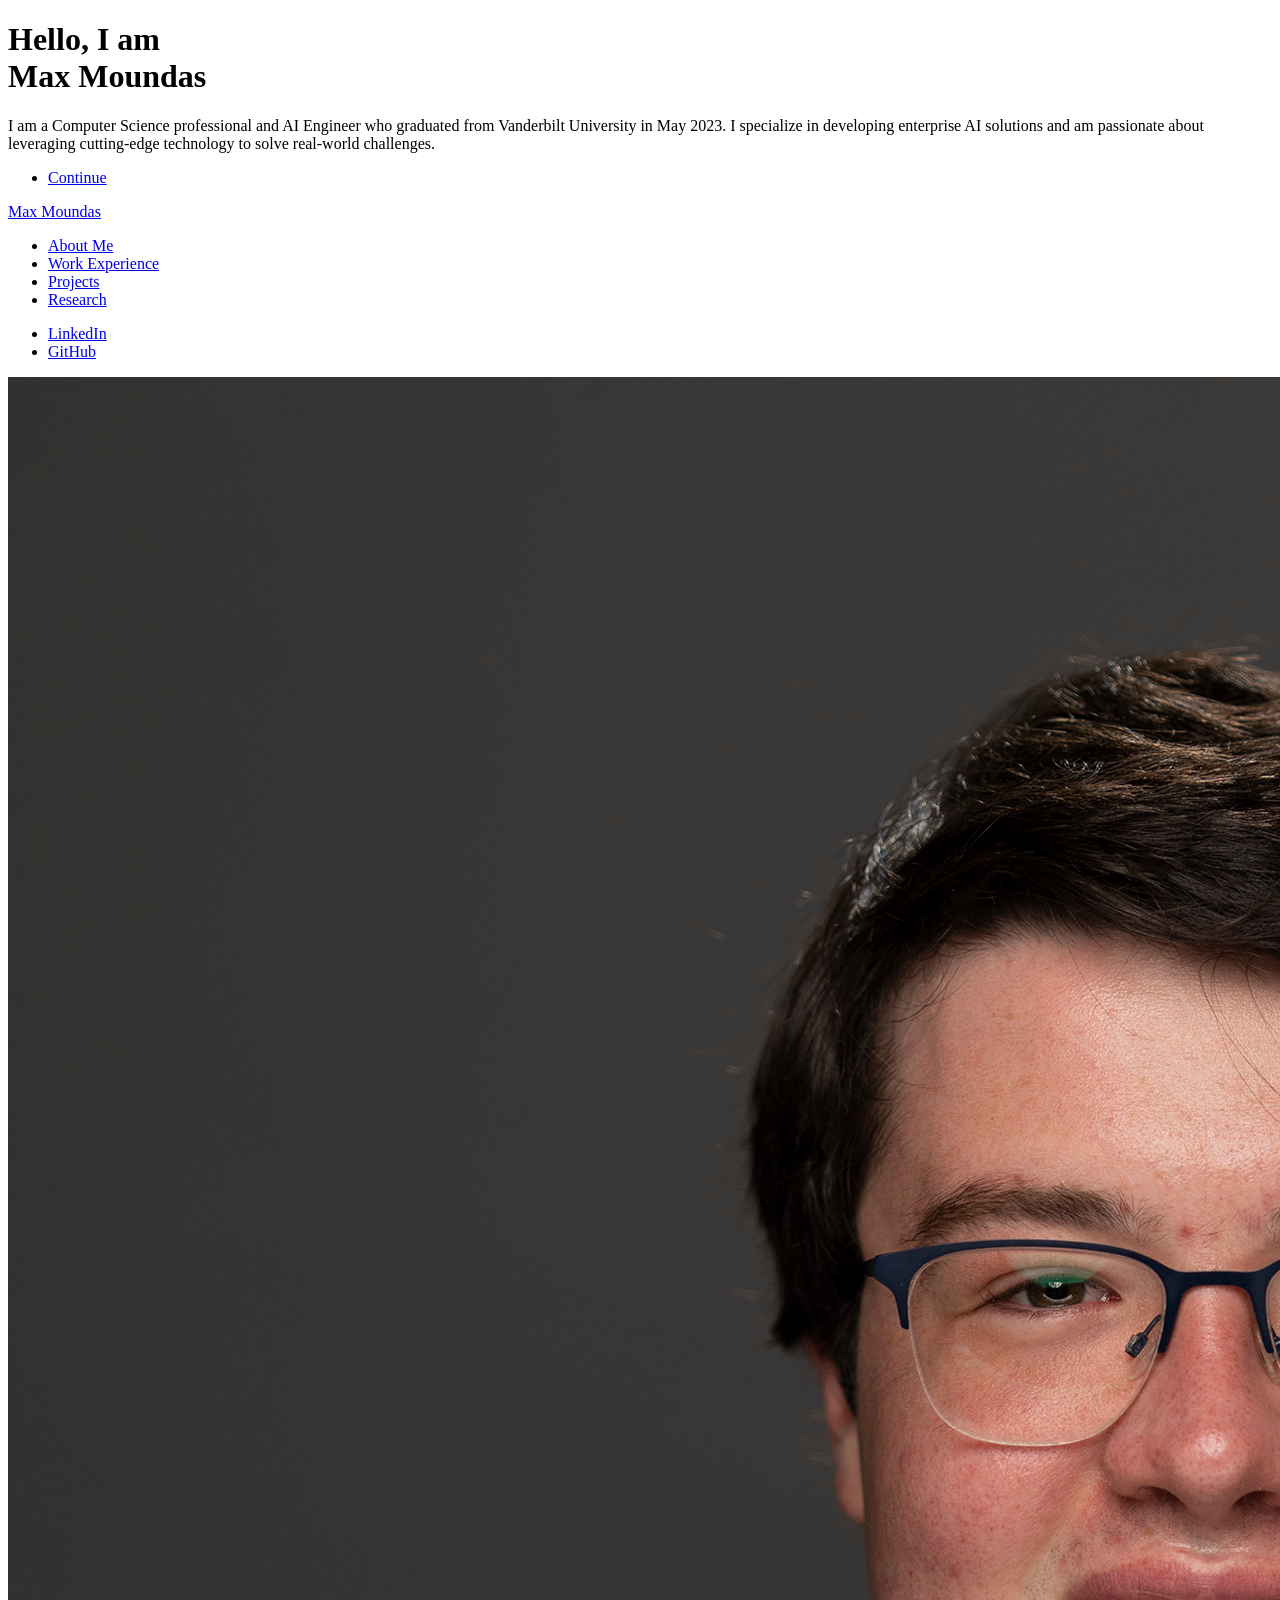
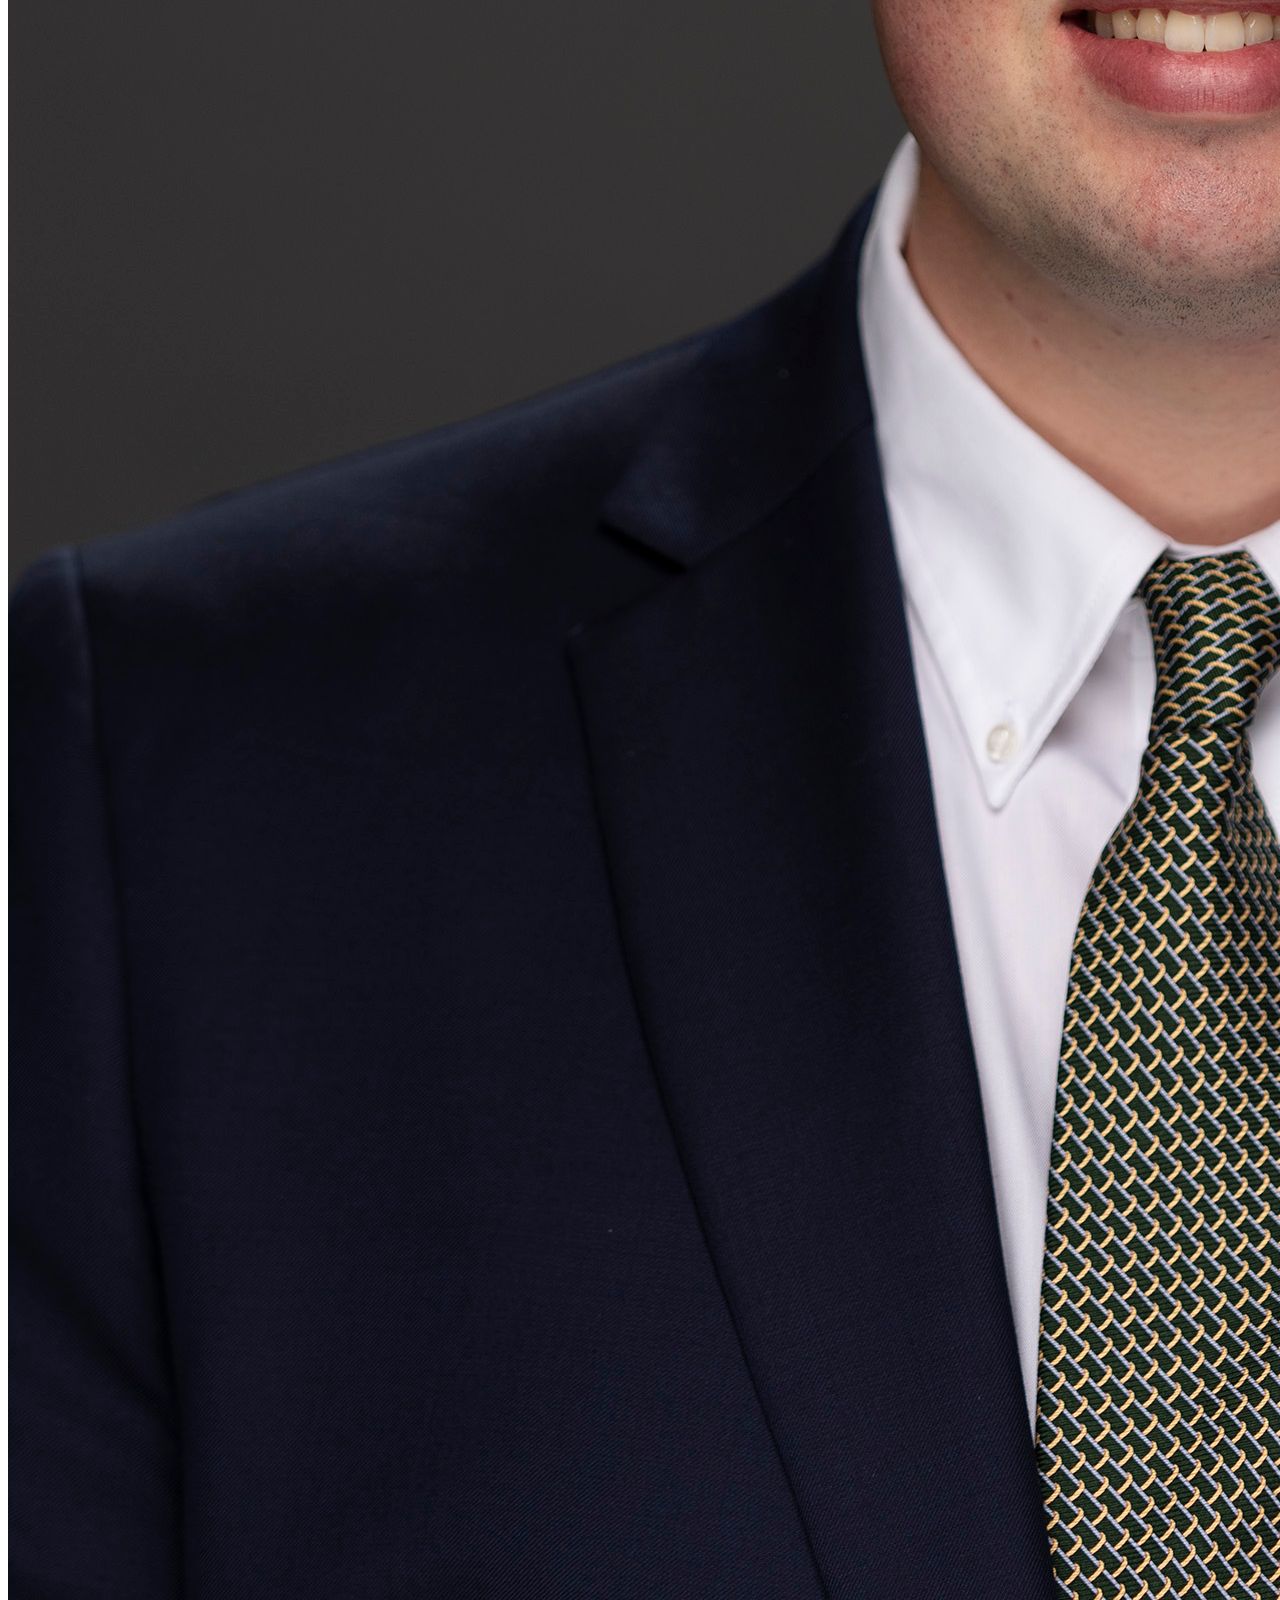
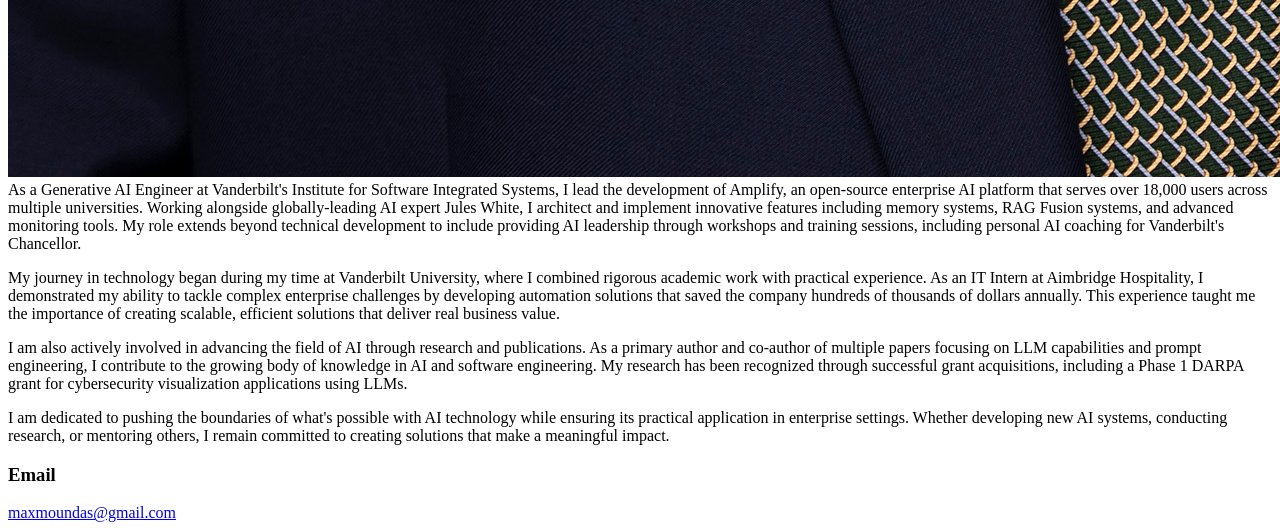
==== commit eccd3c74: "update feb 23 2025, research page added, navigation logic added, about me as landing page" ====
--- a/index.html
+++ b/index.html
@@ -1,237 +1,13 @@
-<!DOCTYPE HTML>
-<!--
-	Massively by HTML5 UP
-	html5up.net | @ajlkn
-	Free for personal and commercial use under the CCA 3.0 license (html5up.net/license)
--->
-<html>
-
-<head>
-	<title>Max Moundas</title>
-	<meta charset="utf-8" />
-	<meta name="viewport" content="width=device-width, initial-scale=1, user-scalable=no" />
-	<link rel="stylesheet" href="assets/css/main.css" />
-	<noscript>
-		<link rel="stylesheet" href="assets/css/noscript.css" />
-	</noscript>
-</head>
-
-<body class="is-preload">
-
-	<!-- Wrapper -->
-	<div id="wrapper" class="fade-in">
-
-		<!-- Intro -->
-		<div id="intro">
-			<h1>Hello, I am<br />
-				Max Moundas</h1>
-			<p>I am a Computer Science professional who graduated from Vanderbilt University in May 2023. This portfolio displays
-				my technical abilities and skills through various projects I've completed, such as creating a website,
-				an iOS app, and automated systems for businesses.</p>
-			<ul class="actions">
-				<li><a href="#header" class="button icon solid solo fa-arrow-down scrolly">Continue</a></li>
-			</ul>
-		</div>
-
-		<!-- Header -->
-		<header id="header">
-			<a href="index.html" class="logo">Max Moundas</a>
-		</header>
-
-		<!-- Nav -->
-		<nav id="nav">
-			<ul class="links">
-				<li class="active"><a href="index.html">Work Experience</a></li>
-				<li><a href="aboutme.html">About Me</a></li>
-				<li><a href="projects.html">Projects</a></li>
-			</ul>
-			<ul class="icons">
-				<li><a href="https://www.linkedin.com/in/maxmoundas/" class="icon brands fa-linkedin"><span
-							class="label">LinkedIn</span></a></li>
-				<li><a href="https://github.com/maxmoundas" class="icon brands fa-github"><span
-							class="label">GitHub</span></a></li>
-			</ul>
-		</nav>
-
-		<!-- Main -->
-		<div id="main">
-		
-			<!-- Post -->
-			<section class="post">
-				<header class="major">
-					<h1>Career</h1>
-				</header>
-		
-				<!-- Text stuff -->
-		
-				<header>
-					<h2>Vanderbilt University's Institute for Software Integrated Systems: Generative AI Research Engineer</h2>
-					<p>May 2023 - Present</p>
-				</header>
-				<p>After graduation, I accepted an opportunity to work alongside Jules White, the Associate Dean of Strategic
-					Learning
-					Programs, on Vanderbilt's recently launched Future of Learning and Generative AI initiative as a research
-					engineer.
-					Since I started in May 2023, I've taken a deep dive into the capabilities and practical applications of
-					Large Language
-					Models (LLMs) like ChatGPT and other generative AI tools. My journey and contributions can be summarized as
-					follows:</P>
-				<div class="col-6 col-12-small">
-					<ul>
-						<li><b>Experimentation with LLMs:</b> Through multiple experiments, I've explored the ability of LLMs to
-							generate full-stack software applications, to
-							accurately assess the runtime performance of different code samples, and to consistently produce
-							desired text for
-							automated systems.</li>
-						<li><b>Automated Incident Response Plan:</b> In collaboration with Vanderbilt CISO, Shane Callahan,
-							we've pioneered the development of an LLM-based automated
-							incident response plan generator. This initiative is aimed at bolstering security responsiveness
-							using generative AI.</li>
-						<li><b>Tutoring the University Chancellor:</b> I have had the unique opportunity to personally educate
-							and advise Vanderbilt Chancellor, Daniel Diermeier, on the
-							potential and applications of LLMs and generative AI tools. This has ensured a top-down
-							understanding of the
-							transformative power of AI within the institution.</li>
-						<li><b>Experimentation Platforms:</b> Recognizing the need for streamlined testing processes, I have
-							spearheaded the development of experimentation platforms.
-							These platforms play a critical role in automating the testing and benchmarking of various prompt
-							engineering
-							strategies.</li>
-						<li><b>Research and Publication:</b> My curiosity has fueled various research papers, both as an author
-							and co-author, where we delve deep into the potential
-							of LLMs for streamlining and automating software development processes. My most recent paper on
-							<a
-								href="http://www.dre.vanderbilt.edu/~schmidt/PDF/ChatGPT_vs__Stack_Overflow_Performance_5pgs.pdf">
-								Prompt Engineering of ChatGPT to Improve Generated Code and Runtime Performance Compared with
-								the Top-Voted Human Solutions</a> was published in August 2023.
-						</li>
-						<li><b>University Advising:</b> I've taken on the responsibility of advising Vanderbilt University
-							professors and faculty on the best practices for
-							harnessing LLMs, especially in a teaching environment. This advising includes writing internal
-							communications and
-							research papers on the best applications of LLMs for educators.</li>
-						<li><b>Collaborative Ventures:</b> My expertise has been sought across various departments, resulting in
-							multidisciplinary projects. I've worked closely
-							with teams at the Vanderbilt University Medical Center, the Vanderbilt University IT department, and
-							projects associated
-							with the National Security Agency to ensure that AI is used optimally across different sectors.</li>
-						<li><b>Team Leadership:</b> As part of my responsibilities, I've had the privilege of managing a dynamic
-							team of eight undergraduates. Their hard
-							work and dedication has been extremely helpful in completing projects and expanding the scope of
-							multiple ventures.</li>
-					</ul>
-				</div>
-				<p>As generative AI grows and evolves, so do its uses and best practices. In every capacity, my aim remains the
-					same: to harness the capabilities of generative AI for the betterment of our
-					academic, research, and operational endeavors.</p>
-				<hr />
-				<header>
-					<h2>Aimbrige Hospitality: IT Intern</h2>
-					<p>May 2021 - August 2023</p>
-				</header>
-				<p>I have had the privilege of working for Aimbridge Hospitality, a highly respected third-party hotel
-					management company. As an IT Intern within Aimbridge's IT department, I have been able to put my
-					technical skills to use in meaningful and impactful ways. One of my key responsibilities has been to
-					create scripts and automate tasks for the company, which has enabled the organization to operate
-					more efficiently and effectively.</p>
-				<p>Over the course of two summer internships and ongoing part-time work during the school year, I have
-					gained a wealth of experience and knowledge in maintaining the systems I created and writing scripts
-					for the legal and accounting departments. This has allowed me to develop a deep understanding of the
-					unique challenges and opportunities facing the hospitality industry, and I have been able to apply
-					my technical skills to address these challenges in innovative and effective ways.</p>
-				<p>Working for Aimbridge Hospitality has been a truly transformative experience for me, and I am
-					grateful for the opportunity to have contributed to the success of this highly respected
-					organization. I am confident that the skills and experience I have gained through this internship
-					will serve me well in any future role within the technology sector, and I look forward to continuing
-					to build my skills and knowledge as a software developer.</p>
-				<header>
-					<h3>Summer 2021</h3>
-				</header>
-				<p><span class="image left"><img src="images/AimbridgeSummer1Pic.jpg" alt="" /></span>During my first
-					summer internship with Aimbridge, I had the opportunity to work on a major project that had a
-					significant impact on the company's internal communications system. Specifically, I developed a
-					<b>Dynamic Distribution Group system</b> that uses <b>PowerShell</b> scripts alongside <b>SQL
-						jobs</b> to automate internal communications within the organization. This system was critical
-					in ensuring that Aimbridge's tens of thousands of employees, including senior executives, were
-					receiving critical messages on a regular basis.
-				</p>
-				<p>One of the key benefits of this project was the discovery and elimination of over <b>$150,000</b> in
-					annual unnecessary Microsoft license fees. By streamlining the communication process, we were able
-					to reduce the number of licenses required to support the system, resulting in substantial cost
-					savings for the company.</p>
-				<p>This project was a major success, eliminating communication issues and ensuring that Aimbridge's
-					associates receive internal communications when expected. I am proud to have played a key role in
-					this effort, and I believe that my experience with this project has helped me to develop a deep
-					understanding of the importance of effective communication in the workplace. As I continue to grow
-					and develop my skills as a software engineer, I look forward to finding new and innovative ways to
-					improve communication and collaboration within organizations.</p>
-				<p>Roy Mellinger, Global CISO and VP Security, Privacy, IT Risk and Compliance at Aimbridge Hospitality
-					said:</p>
-				<blockquote>"From day one, Max was part of the IT Team and was assigned important, mission critical
-					projects to complete. These projects not only helped him learn and hone his technology skills, they
-					also provided important value to Aimbridge, and resulted in $150,000 in savings."</blockquote>
-				<header>
-					<h3>Summer 2022</h3>
-				</header>
-				<p>During my second summer internship with Aimbridge, I had the opportunity to work on a project that
-					had a significant impact on the company's license management process. Specifically, I developed a
-					system that automated the distribution of Microsoft Office 365 licenses to Aimbridge's <b>1,500
-						hotel properties</b> using <b>PowerShell</b> scripts and organization of Aimbridge's <b>Active
-						Directory</b>.</p>
-				<p>This system was critical in eliminating billing errors and ensuring that the accounting system
-					between corporate offices and hotel properties was working properly. The new system streamlined the
-					distribution process and ensured that bills were arriving at the correct properties, which has
-					resulted in significant cost savings for the company.</p>
-				<p>By automating the distribution of Office 365 licenses, we were able to properly distribute over <b>$2
-						million</b> in annual fees, which had previously been a time-consuming and error-prone process.
-					I am proud to have played a key role in this effort, and I believe that my experience with this
-					project has helped me to develop a deep understanding of the importance of effective license
-					management and organization.</p>
-				<p>This project was a major success, and I am excited about the prospect of continuing to find new and
-					innovative ways to improve business processes and optimize systems through the use of technology.
-				</p>
-		
-		
-			</section>
-		
-		</div>
-
-		<!-- Footer -->
-		<footer id="footer">
-			<section class="split contact">
-				<section>
-					<h3>Email</h3>
-					<p><a href="mailto:maxmoundas@gmail.com">maxmoundas@gmail.com</a></p>
-				</section>
-				<section>
-					<h3>Social</h3>
-					<ul class="icons alt">
-						<li><a href="https://www.linkedin.com/in/maxmoundas/" class="icon brands fa-linkedin"><span
-									class="label">LinkedIn</span></a></li>
-						<li><a href="https://github.com/maxmoundas" class="icon brands fa-github"><span
-									class="label">GitHub</span></a></li>
-					</ul>
-				</section>
-			</section>
-		</footer>
-
-		<!-- Copyright -->
-		<div id="copyright">
-			<ul>
-				<li>Max Moundas</li>
-			</ul>
-		</div>
-
-
-		<!-- Scripts -->
-		<script src="assets/js/jquery.min.js"></script>
-		<script src="assets/js/jquery.scrollex.min.js"></script>
-		<script src="assets/js/jquery.scrolly.min.js"></script>
-		<script src="assets/js/browser.min.js"></script>
-		<script src="assets/js/breakpoints.min.js"></script>
-		<script src="assets/js/util.js"></script>
-		<script src="assets/js/main.js"></script>
-
-</body>
-
+<!DOCTYPE HTML>
+<html>
+
+<head>
+    <meta http-equiv="refresh" content="0; url=aboutme.html">
+    <title>Max Moundas</title>
+</head>
+
+<body>
+    <p>Redirecting to <a href="aboutme.html">About Me</a>...</p>
+</body>
+
 </html>
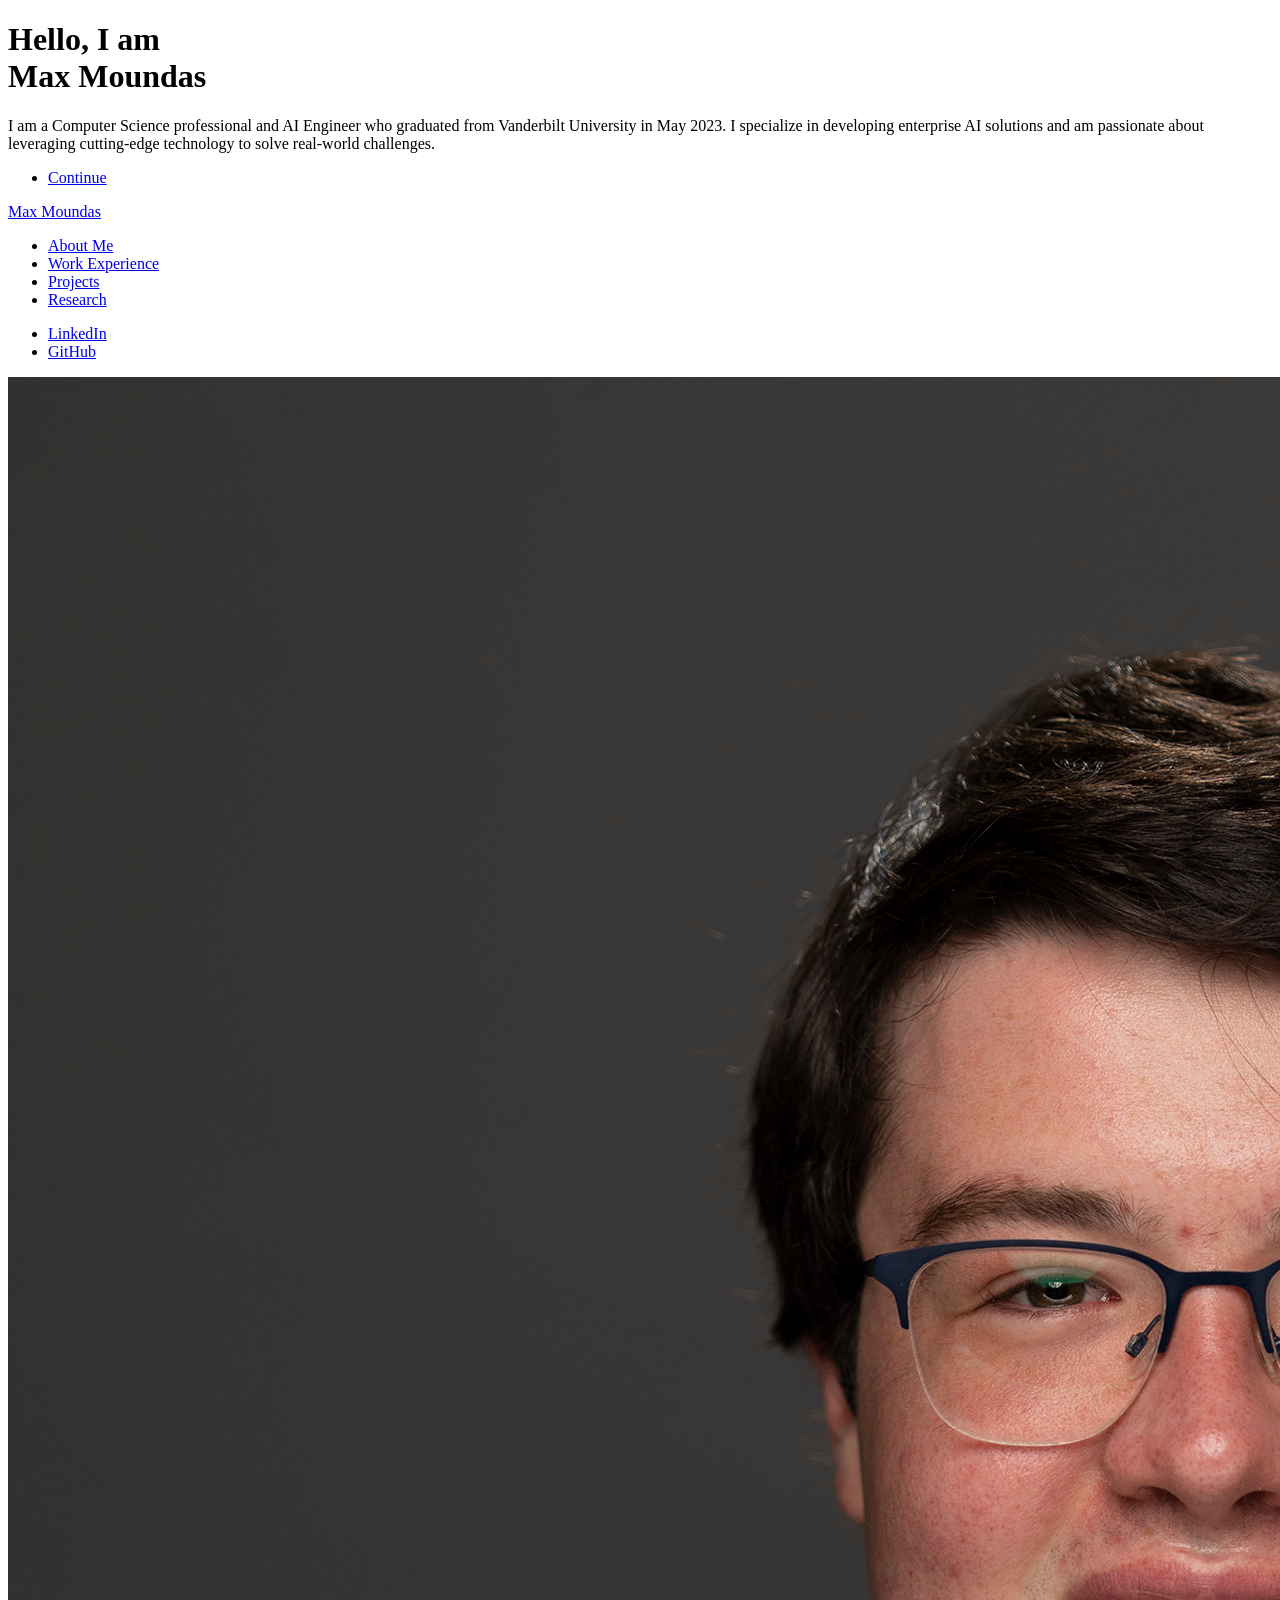
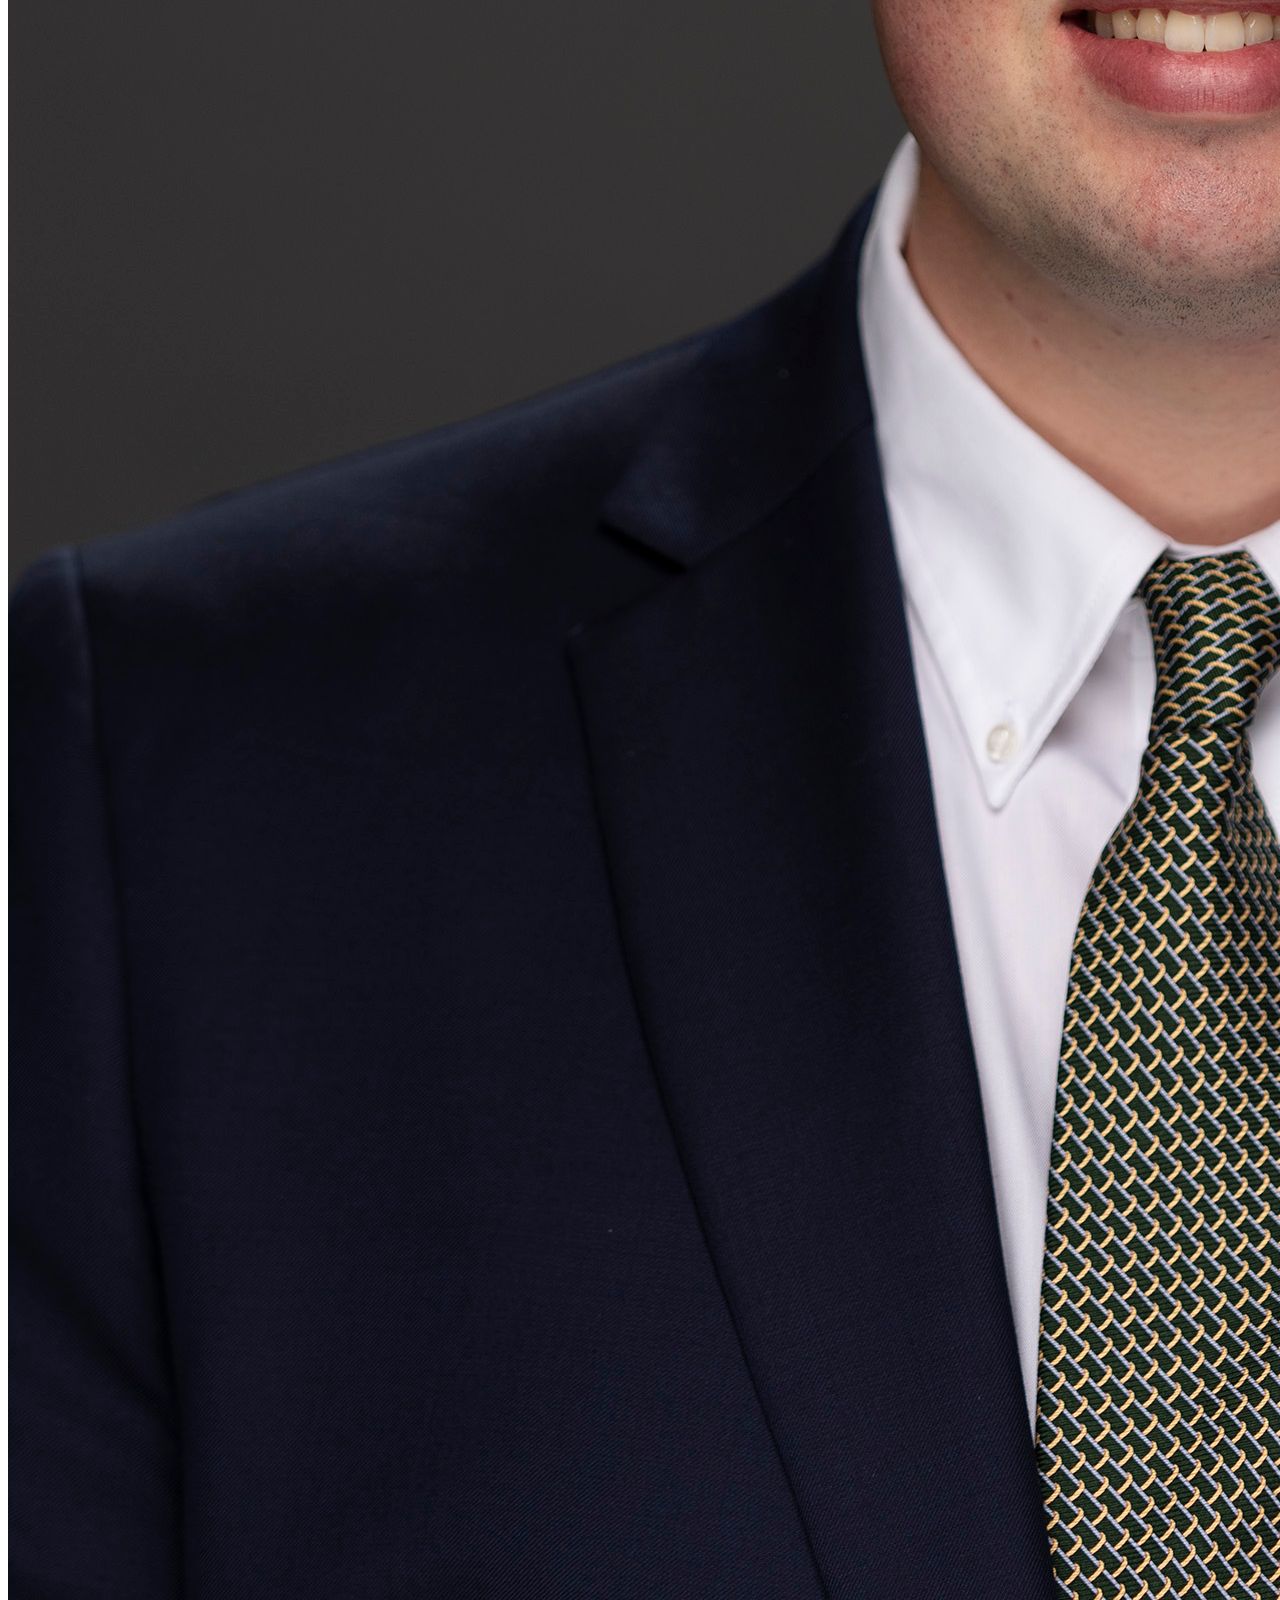
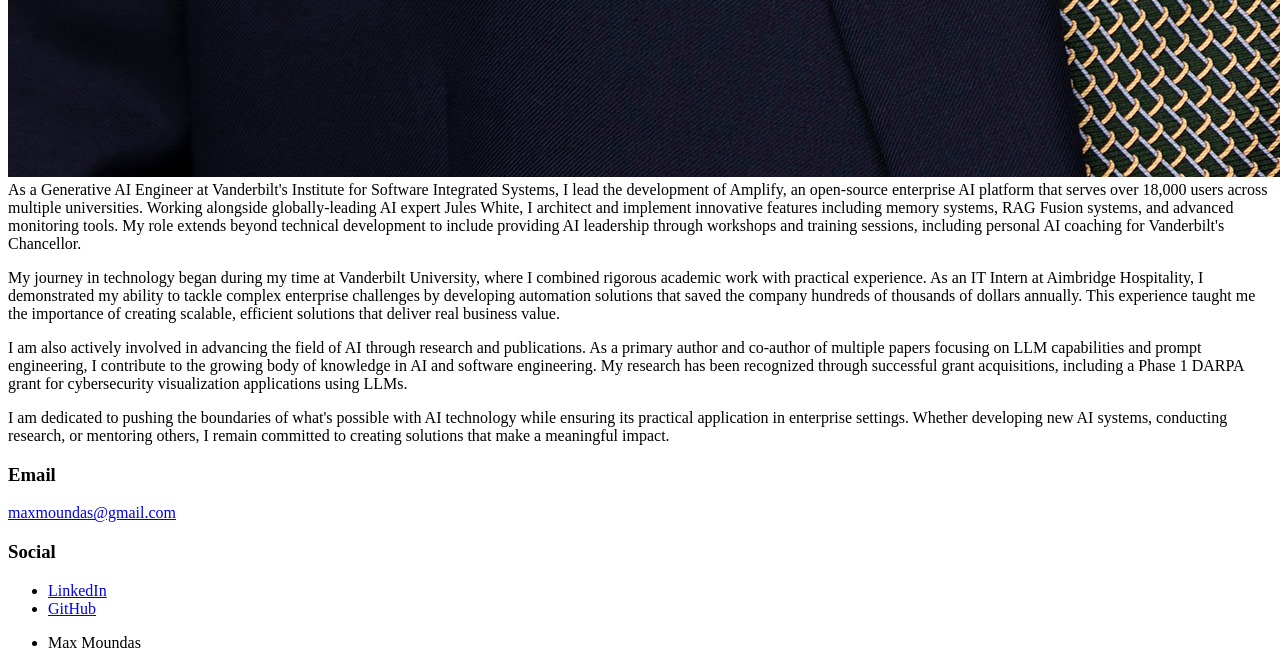
==== commit a8b781da: "favicon added to improve presentation" ====
--- a/index.html
+++ b/index.html
@@ -4,6 +4,9 @@
 <head>
     <meta http-equiv="refresh" content="0; url=aboutme.html">
     <title>Max Moundas</title>
+    <link rel="icon" href="favicon.ico" type="image/x-icon">
+    <link rel="shortcut icon" href="favicon.ico" type="image/x-icon">
+    <link rel="apple-touch-icon" href="apple-touch-icon.png">
 </head>
 
 <body>
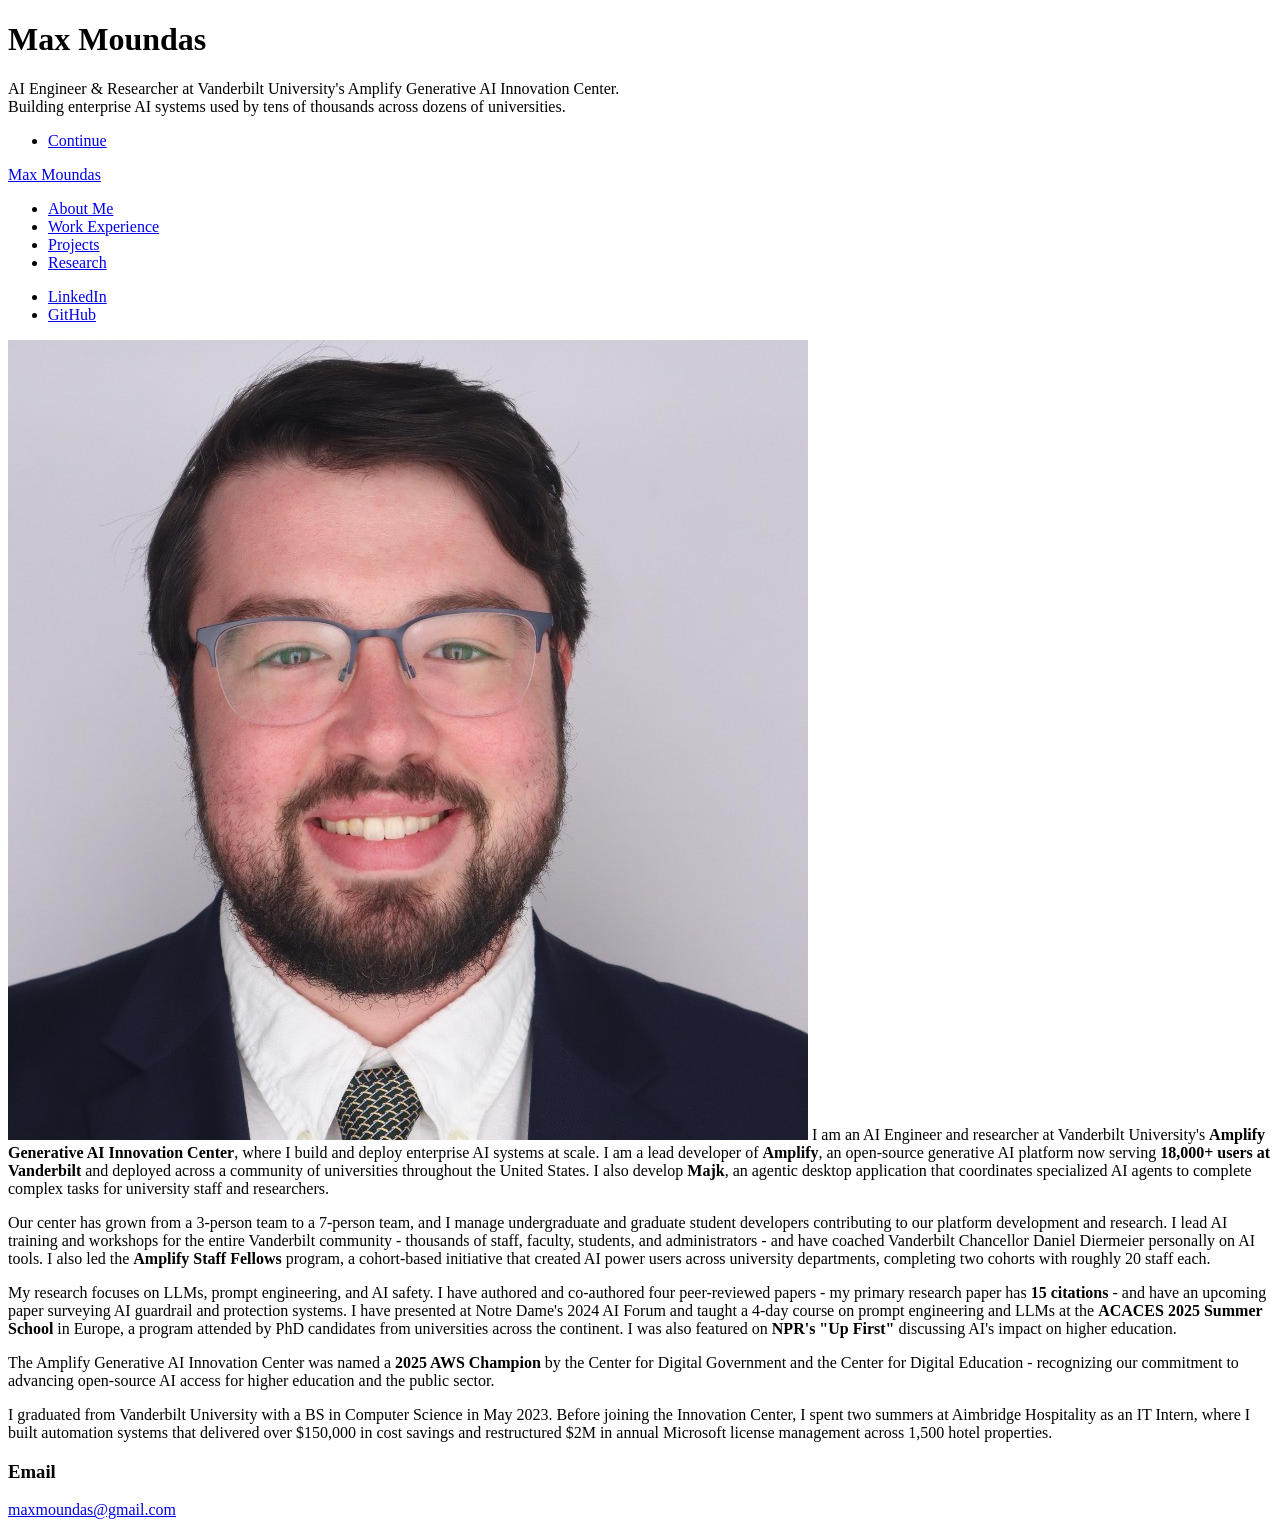
==== commit d6d2b765: "updated logo" ====
--- a/index.html
+++ b/index.html
@@ -1,12 +1,11 @@
-<!DOCTYPE HTML>
+﻿<!DOCTYPE HTML>
 <html>
 
 <head>
     <meta http-equiv="refresh" content="0; url=aboutme.html">
     <title>Max Moundas</title>
-    <link rel="icon" href="favicon.ico" type="image/x-icon">
-    <link rel="shortcut icon" href="favicon.ico" type="image/x-icon">
-    <link rel="apple-touch-icon" href="apple-touch-icon.png">
+    <link rel="icon" href="favicon.png" type="image/png">
+        <link rel="apple-touch-icon" href="apple-touch-icon.png">
 </head>
 
 <body>
